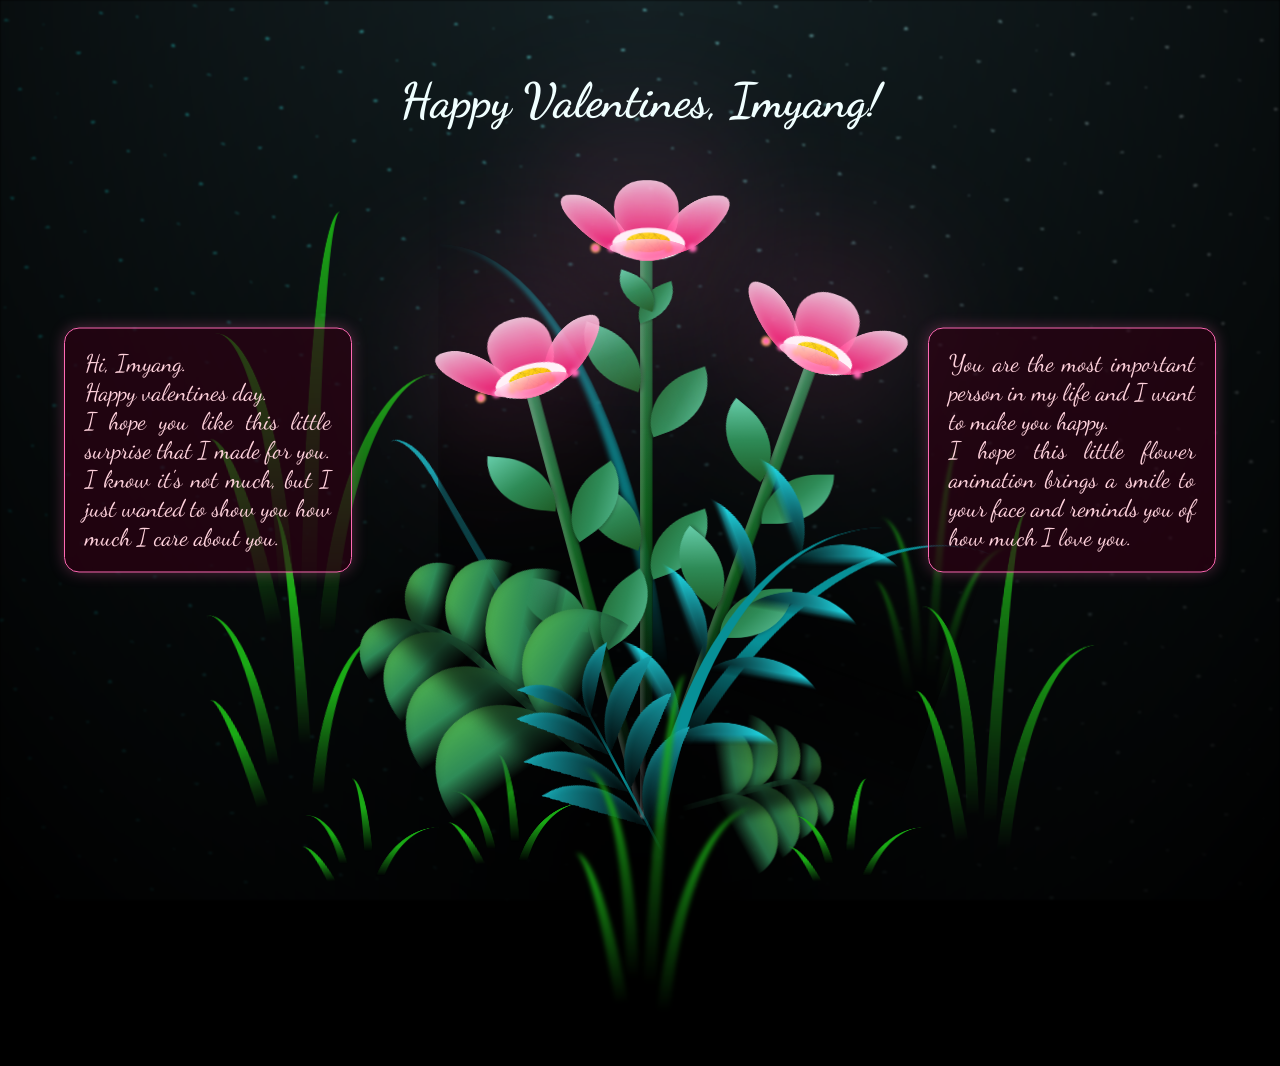
==== index.html @ 6fba1f29 "Rename flower.html to index.html" ====
<!DOCTYPE html>
<html lang="en">
<head>
    <meta charset="UTF-8">
    <meta http-equiv="X-UA-Compatible" content="IE=edge">
    <meta name="viewport" content="width=device-width, initial-scale=1.0">
    <link rel="stylesheet" href="css/main.css">
    <link rel="stylesheet" href="css/style.css">
    <link rel="icon" href="img/flowers.png" type="image/x-icon">
    <title>flowers</title>
</head>
<body class="container">
    <div class="greetings">
        <span>Happy Valentines, Imyang!</span>
    </div>
    <div class="description-container">
        <div class="description-left">
            <p>
              Hi, Imyang.<br>
              Happy valentines day.<br>
              I hope you like this little surprise that I made for you. <br>
              I know it's not much, but I just wanted to show you how much I care about you. <br>
              
            </p>
        </div>
        <div class="description-right">
            <p>
              
              You are the most important person in my life and I want to make you happy. <br>
              I hope this little flower animation brings a smile to your face and reminds you of how much I love you. 
            </p>
        </div>
    </div>

    <div class="mobile-open-message">
        <button id="openMessageBtn">Open 💌</button>
    </div>

    <div class="letter-overlay" id="letterOverlay">
        <div class="letter-content">
            <span class="close-btn" id="closeLetterBtn">&times;</span>
            <h2>Hi, Imyang.</h2>
            <p>
                Happy valentines day.<br>
                I hope you like this little surprise that I made for you. <br>
                I know it's not much, but I just wanted to show you how much I care about you.
            </p>
            <p>
                You are the most important person in my life and I want to make you happy. <br>
                I hope this little flower animation brings a smile to your face and reminds you of how much I love you. 
            </p>
        </div>
    </div>
    
  
    <div class="night"></div>
    
    <div class="flowers">
      
      <div class="flower flower--1">
        
        <div class="flower__leafs flower__leafs--1">
          <div class="flower__leaf flower__leaf--1"></div>
          <div class="flower__leaf flower__leaf--2"></div>
          <div class="flower__leaf flower__leaf--3"></div>
          <div class="flower__leaf flower__leaf--4"></div>
          <div class="flower__white-circle"></div>
  
          <div class="flower__light flower__light--1"></div>
          <div class="flower__light flower__light--2"></div>
          <div class="flower__light flower__light--3"></div>
          <div class="flower__light flower__light--4"></div>
          <div class="flower__light flower__light--5"></div>
          <div class="flower__light flower__light--6"></div>
          <div class="flower__light flower__light--7"></div>
          <div class="flower__light flower__light--8"></div>
  
        </div>
        <div class="flower__line">
          <div class="flower__line__leaf flower__line__leaf--1"></div>
          <div class="flower__line__leaf flower__line__leaf--2"></div>
          <div class="flower__line__leaf flower__line__leaf--3"></div>
          <div class="flower__line__leaf flower__line__leaf--4"></div>
          <div class="flower__line__leaf flower__line__leaf--5"></div>
          <div class="flower__line__leaf flower__line__leaf--6"></div>
        </div>
      </div>
  
      <div class="flower flower--2">
        <div class="flower__leafs flower__leafs--2">
          <div class="flower__leaf flower__leaf--1"></div>
          <div class="flower__leaf flower__leaf--2"></div>
          <div class="flower__leaf flower__leaf--3"></div>
          <div class="flower__leaf flower__leaf--4"></div>
          <div class="flower__white-circle"></div>
  
          <div class="flower__light flower__light--1"></div>
          <div class="flower__light flower__light--2"></div>
          <div class="flower__light flower__light--3"></div>
          <div class="flower__light flower__light--4"></div>
          <div class="flower__light flower__light--5"></div>
          <div class="flower__light flower__light--6"></div>
          <div class="flower__light flower__light--7"></div>
          <div class="flower__light flower__light--8"></div>
  
        </div>
        <div class="flower__line">
          <div class="flower__line__leaf flower__line__leaf--1"></div>
          <div class="flower__line__leaf flower__line__leaf--2"></div>
          <div class="flower__line__leaf flower__line__leaf--3"></div>
          <div class="flower__line__leaf flower__line__leaf--4"></div>
        </div>
      </div>
  
      <div class="flower flower--3">
        <div class="flower__leafs flower__leafs--3">
          <div class="flower__leaf flower__leaf--1"></div>
          <div class="flower__leaf flower__leaf--2"></div>
          <div class="flower__leaf flower__leaf--3"></div>
          <div class="flower__leaf flower__leaf--4"></div>
          <div class="flower__white-circle"></div>
  
          <div class="flower__light flower__light--1"></div>
          <div class="flower__light flower__light--2"></div>
          <div class="flower__light flower__light--3"></div>
          <div class="flower__light flower__light--4"></div>
          <div class="flower__light flower__light--5"></div>
          <div class="flower__light flower__light--6"></div>
          <div class="flower__light flower__light--7"></div>
          <div class="flower__light flower__light--8"></div>
  
        </div>
        <div class="flower__line">
          <div class="flower__line__leaf flower__line__leaf--1"></div>
          <div class="flower__line__leaf flower__line__leaf--2"></div>
          <div class="flower__line__leaf flower__line__leaf--3"></div>
          <div class="flower__line__leaf flower__line__leaf--4"></div>
        </div>
      </div>
  
      <div class="grow-ans" style="--d:1.2s">
        <div class="flower__g-long">
          <div class="flower__g-long__top"></div>
          <div class="flower__g-long__bottom"></div>
        </div>
      </div>
  
      <div class="growing-grass">
        <div class="flower__grass flower__grass--1">
          <div class="flower__grass--top"></div>
          <div class="flower__grass--bottom"></div>
          <div class="flower__grass__leaf flower__grass__leaf--1"></div>
          <div class="flower__grass__leaf flower__grass__leaf--2"></div>
          <div class="flower__grass__leaf flower__grass__leaf--3"></div>
          <div class="flower__grass__leaf flower__grass__leaf--4"></div>
          <div class="flower__grass__leaf flower__grass__leaf--5"></div>
          <div class="flower__grass__leaf flower__grass__leaf--6"></div>
          <div class="flower__grass__leaf flower__grass__leaf--7"></div>
          <div class="flower__grass__leaf flower__grass__leaf--8"></div>
          <div class="flower__grass__overlay"></div>
        </div>
      </div>
  
      <div class="growing-grass">
        <div class="flower__grass flower__grass--2">
          <div class="flower__grass--top"></div>
          <div class="flower__grass--bottom"></div>
          <div class="flower__grass__leaf flower__grass__leaf--1"></div>
          <div class="flower__grass__leaf flower__grass__leaf--2"></div>
          <div class="flower__grass__leaf flower__grass__leaf--3"></div>
          <div class="flower__grass__leaf flower__grass__leaf--4"></div>
          <div class="flower__grass__leaf flower__grass__leaf--5"></div>
          <div class="flower__grass__leaf flower__grass__leaf--6"></div>
          <div class="flower__grass__leaf flower__grass__leaf--7"></div>
          <div class="flower__grass__leaf flower__grass__leaf--8"></div>
          <div class="flower__grass__overlay"></div>
        </div>
      </div>
  
      <div class="grow-ans" style="--d:2.4s">
        <div class="flower__g-right flower__g-right--1">
          <div class="leaf"></div>
        </div>
      </div>
  
      <div class="grow-ans" style="--d:2.8s">
        <div class="flower__g-right flower__g-right--2">
          <div class="leaf"></div>
        </div>
      </div>
  
      <div class="grow-ans" style="--d:2.8s">
        <div class="flower__g-front">
          <div class="flower__g-front__leaf-wrapper flower__g-front__leaf-wrapper--1">
            <div class="flower__g-front__leaf"></div>
          </div>
          <div class="flower__g-front__leaf-wrapper flower__g-front__leaf-wrapper--2">
            <div class="flower__g-front__leaf"></div>
          </div>
          <div class="flower__g-front__leaf-wrapper flower__g-front__leaf-wrapper--3">
            <div class="flower__g-front__leaf"></div>
          </div>
          <div class="flower__g-front__leaf-wrapper flower__g-front__leaf-wrapper--4">
            <div class="flower__g-front__leaf"></div>
          </div>
          <div class="flower__g-front__leaf-wrapper flower__g-front__leaf-wrapper--5">
            <div class="flower__g-front__leaf"></div>
          </div>
          <div class="flower__g-front__leaf-wrapper flower__g-front__leaf-wrapper--6">
            <div class="flower__g-front__leaf"></div>
          </div>
          <div class="flower__g-front__leaf-wrapper flower__g-front__leaf-wrapper--7">
            <div class="flower__g-front__leaf"></div>
          </div>
          <div class="flower__g-front__leaf-wrapper flower__g-front__leaf-wrapper--8">
            <div class="flower__g-front__leaf"></div>
          </div>
          <div class="flower__g-front__line"></div>
        </div>
      </div>
  
      <div class="grow-ans" style="--d:3.2s">
        <div class="flower__g-fr">
          <div class="leaf"></div>
          <div class="flower__g-fr__leaf flower__g-fr__leaf--1"></div>
          <div class="flower__g-fr__leaf flower__g-fr__leaf--2"></div>
          <div class="flower__g-fr__leaf flower__g-fr__leaf--3"></div>
          <div class="flower__g-fr__leaf flower__g-fr__leaf--4"></div>
          <div class="flower__g-fr__leaf flower__g-fr__leaf--5"></div>
          <div class="flower__g-fr__leaf flower__g-fr__leaf--6"></div>
          <div class="flower__g-fr__leaf flower__g-fr__leaf--7"></div>
          <div class="flower__g-fr__leaf flower__g-fr__leaf--8"></div>
        </div>
      </div>
  
      <div class="long-g long-g--0">
        <div class="grow-ans" style="--d:3s">
          <div class="leaf leaf--0"></div>
        </div>
        <div class="grow-ans" style="--d:2.2s">
          <div class="leaf leaf--1"></div>
        </div>
        <div class="grow-ans" style="--d:3.4s">
          <div class="leaf leaf--2"></div>
        </div>
        <div class="grow-ans" style="--d:3.6s">
          <div class="leaf leaf--3"></div>
        </div>
      </div>
  
      <div class="long-g long-g--1">
        <div class="grow-ans" style="--d:3.6s">
          <div class="leaf leaf--0"></div>
        </div>
        <div class="grow-ans" style="--d:3.8s">
          <div class="leaf leaf--1"></div>
        </div>
        <div class="grow-ans" style="--d:4s">
          <div class="leaf leaf--2"></div>
        </div>
        <div class="grow-ans" style="--d:4.2s">
          <div class="leaf leaf--3"></div>
        </div>
      </div>
  
      <div class="long-g long-g--2">
        <div class="grow-ans" style="--d:4s">
          <div class="leaf leaf--0"></div>
        </div>
        <div class="grow-ans" style="--d:4.2s">
          <div class="leaf leaf--1"></div>
        </div>
        <div class="grow-ans" style="--d:4.4s">
          <div class="leaf leaf--2"></div>
        </div>
        <div class="grow-ans" style="--d:4.6s">
          <div class="leaf leaf--3"></div>
        </div>
      </div>
  
      <div class="long-g long-g--3">
        <div class="grow-ans" style="--d:4s">
          <div class="leaf leaf--0"></div>
        </div>
        <div class="grow-ans" style="--d:4.2s">
          <div class="leaf leaf--1"></div>
        </div>
        <div class="grow-ans" style="--d:3s">
          <div class="leaf leaf--2"></div>
        </div>
        <div class="grow-ans" style="--d:3.6s">
          <div class="leaf leaf--3"></div>
        </div>
      </div>
  
      <div class="long-g long-g--4">
        <div class="grow-ans" style="--d:4s">
          <div class="leaf leaf--0"></div>
        </div>
        <div class="grow-ans" style="--d:4.2s">
          <div class="leaf leaf--1"></div>
        </div>
        <div class="grow-ans" style="--d:3s">
          <div class="leaf leaf--2"></div>
        </div>
        <div class="grow-ans" style="--d:3.6s">
          <div class="leaf leaf--3"></div>
        </div>
      </div>
  
      <div class="long-g long-g--5">
        <div class="grow-ans" style="--d:4s">
          <div class="leaf leaf--0"></div>
        </div>
        <div class="grow-ans" style="--d:4.2s">
          <div class="leaf leaf--1"></div>
        </div>
        <div class="grow-ans" style="--d:3s">
          <div class="leaf leaf--2"></div>
        </div>
        <div class="grow-ans" style="--d:3.6s">
          <div class="leaf leaf--3"></div>
        </div>
      </div>
  
      <div class="long-g long-g--6">
        <div class="grow-ans" style="--d:4.2s">
          <div class="leaf leaf--0"></div>
        </div>
        <div class="grow-ans" style="--d:4.4s">
          <div class="leaf leaf--1"></div>
        </div>
        <div class="grow-ans" style="--d:4.6s">
          <div class="leaf leaf--2"></div>
        </div>
        <div class="grow-ans" style="--d:4.8s">
          <div class="leaf leaf--3"></div>
        </div>
      </div>
  
      <div class="long-g long-g--7">
        <div class="grow-ans" style="--d:3s">
          <div class="leaf leaf--0"></div>
        </div>
        <div class="grow-ans" style="--d:3.2s">
          <div class="leaf leaf--1"></div>
        </div>
        <div class="grow-ans" style="--d:3.5s">
          <div class="leaf leaf--2"></div>
        </div>
        <div class="grow-ans" style="--d:3.6s">
          <div class="leaf leaf--3"></div>
        </div>
      </div>
    </div>
    <script src="main.js"></script>
  </body>
</html>
---- css/main.css ----
*,
*::after,
*::before {
  padding: 0;
  margin: 0;
  box-sizing: border-box;
}

:root {
  --dark-color: #000;
}

body {
  display: flex;
  align-items: flex-end;
  justify-content: center;
  min-height: 100vh;
  background-color: var(--dark-color);
  overflow: hidden;
  perspective: 1000px;
}

.night {
  position: fixed;
  left: 50%;
  top: 0;
  transform: translateX(-50%);
  width: 100%;
  height: 100%;
  filter: blur(0.1vmin);
  background-image: radial-gradient(
      ellipse at top,
      transparent 0%,
      var(--dark-color)
    ),
    radial-gradient(
      ellipse at bottom,
      var(--dark-color),
      rgba(145, 233, 255, 0.2)
    ),
    repeating-linear-gradient(
      220deg,
      rgb(0, 0, 0) 0px,
      rgb(0, 0, 0) 19px,
      transparent 19px,
      transparent 22px
    ),
    repeating-linear-gradient(
      189deg,
      rgb(0, 0, 0) 0px,
      rgb(0, 0, 0) 19px,
      transparent 19px,
      transparent 22px
    ),
    repeating-linear-gradient(
      148deg,
      rgb(0, 0, 0) 0px,
      rgb(0, 0, 0) 19px,
      transparent 19px,
      transparent 22px
    ),
    linear-gradient(90deg, rgb(0, 255, 250), rgb(240, 240, 240));
}

.flowers {
  position: relative;
  transform: scale(0.9);
}

.flower {
  position: absolute;
  bottom: 10vmin;
  transform-origin: bottom center;
  z-index: 10;
  --fl-speed: 0.8s;
}
.flower--1 {
  -webkit-animation: moving-flower-1 4s linear infinite;
  animation: moving-flower-1 4s linear infinite;
}
.flower--1 .flower__line {
  height: 70vmin;
  -webkit-animation-delay: 0.3s;
  animation-delay: 0.3s;
}
.flower--1 .flower__line__leaf--1 {
  -webkit-animation: blooming-leaf-right var(--fl-speed) 1.6s backwards;
  animation: blooming-leaf-right var(--fl-speed) 1.6s backwards;
}
.flower--1 .flower__line__leaf--2 {
  -webkit-animation: blooming-leaf-right var(--fl-speed) 1.4s backwards;
  animation: blooming-leaf-right var(--fl-speed) 1.4s backwards;
}
.flower--1 .flower__line__leaf--3 {
  -webkit-animation: blooming-leaf-left var(--fl-speed) 1.2s backwards;
  animation: blooming-leaf-left var(--fl-speed) 1.2s backwards;
}
.flower--1 .flower__line__leaf--4 {
  -webkit-animation: blooming-leaf-left var(--fl-speed) 1s backwards;
  animation: blooming-leaf-left var(--fl-speed) 1s backwards;
}
.flower--1 .flower__line__leaf--5 {
  -webkit-animation: blooming-leaf-right var(--fl-speed) 1.8s backwards;
  animation: blooming-leaf-right var(--fl-speed) 1.8s backwards;
}
.flower--1 .flower__line__leaf--6 {
  -webkit-animation: blooming-leaf-left var(--fl-speed) 2s backwards;
  animation: blooming-leaf-left var(--fl-speed) 2s backwards;
}
.flower--2 {
  left: 50%;
  transform: rotate(20deg);
  -webkit-animation: moving-flower-2 4s linear infinite;
  animation: moving-flower-2 4s linear infinite;
}
.flower--2 .flower__line {
  height: 60vmin;
  -webkit-animation-delay: 0.6s;
  animation-delay: 0.6s;
}
.flower--2 .flower__line__leaf--1 {
  -webkit-animation: blooming-leaf-right var(--fl-speed) 1.9s backwards;
  animation: blooming-leaf-right var(--fl-speed) 1.9s backwards;
}
.flower--2 .flower__line__leaf--2 {
  -webkit-animation: blooming-leaf-right var(--fl-speed) 1.7s backwards;
  animation: blooming-leaf-right var(--fl-speed) 1.7s backwards;
}
.flower--2 .flower__line__leaf--3 {
  -webkit-animation: blooming-leaf-left var(--fl-speed) 1.5s backwards;
  animation: blooming-leaf-left var(--fl-speed) 1.5s backwards;
}
.flower--2 .flower__line__leaf--4 {
  -webkit-animation: blooming-leaf-left var(--fl-speed) 1.3s backwards;
  animation: blooming-leaf-left var(--fl-speed) 1.3s backwards;
}
.flower--3 {
  left: 50%;
  transform: rotate(-15deg);
  -webkit-animation: moving-flower-3 4s linear infinite;
  animation: moving-flower-3 4s linear infinite;
}
.flower--3 .flower__line {
  -webkit-animation-delay: 0.9s;
  animation-delay: 0.9s;
}
.flower--3 .flower__line__leaf--1 {
  -webkit-animation: blooming-leaf-right var(--fl-speed) 2.5s backwards;
  animation: blooming-leaf-right var(--fl-speed) 2.5s backwards;
}
.flower--3 .flower__line__leaf--2 {
  -webkit-animation: blooming-leaf-right var(--fl-speed) 2.3s backwards;
  animation: blooming-leaf-right var(--fl-speed) 2.3s backwards;
}
.flower--3 .flower__line__leaf--3 {
  -webkit-animation: blooming-leaf-left var(--fl-speed) 2.1s backwards;
  animation: blooming-leaf-left var(--fl-speed) 2.1s backwards;
}
.flower--3 .flower__line__leaf--4 {
  -webkit-animation: blooming-leaf-left var(--fl-speed) 1.9s backwards;
  animation: blooming-leaf-left var(--fl-speed) 1.9s backwards;
}
.flower__leafs {
  position: relative;
  -webkit-animation: blooming-flower 2s backwards;
  animation: blooming-flower 2s backwards;
}
.flower__leafs--1 {
  -webkit-animation-delay: 1.1s;
  animation-delay: 1.1s;
}
.flower__leafs--2 {
  -webkit-animation-delay: 1.4s;
  animation-delay: 1.4s;
}
.flower__leafs--3 {
  -webkit-animation-delay: 1.7s;
  animation-delay: 1.7s;
}
.flower__leafs::after {
  content: "";
  position: absolute;
  left: 0;
  top: 0;
  transform: translate(-50%, -100%);
  width: 8vmin;
  height: 8vmin;
  background-color: #ff66b2;
  filter: blur(10vmin);
}
.flower__leaf {
  position: absolute;
  bottom: 0;
  left: 50%;
  width: 8vmin;
  height: 11vmin;
  border-radius: 51% 49% 47% 53%/44% 45% 55% 69%;
  background-color: #ffcce6;
  background-image: linear-gradient(to top, #ff0066, #ffcce6);
  transform-origin: bottom center;
  opacity: 0.9;
  box-shadow: inset 0 0 2vmin rgba(255, 255, 255, 0.5);
}
.flower__leaf--1 {
  transform: translate(-10%, 1%) rotateY(40deg) rotateX(-50deg);
}
.flower__leaf--2 {
  transform: translate(-50%, -4%) rotateX(40deg);
}
.flower__leaf--3 {
  transform: translate(-90%, 0%) rotateY(45deg) rotateX(50deg);
}
.flower__leaf--4 {
  width: 8vmin;
  height: 8vmin;
  transform-origin: bottom left;
  border-radius: 4vmin 10vmin 4vmin 4vmin;
  transform: translate(0%, 18%) rotateX(70deg) rotate(-43deg);
  background-image: linear-gradient(to top, #ff3385, #ffcce6);
  z-index: 1;
  opacity: 0.8;
}
.flower__white-circle {
  position: absolute;
  left: -3.5vmin;
  top: -3vmin;
  width: 9vmin;
  height: 4vmin;
  border-radius: 50%;
  background-color: #fff;
}
.flower__white-circle::after {
  content: "";
  position: absolute;
  left: 50%;
  top: 45%;
  transform: translate(-50%, -50%);
  width: 60%;
  height: 60%;
  border-radius: inherit;
  background-image: repeating-linear-gradient(
      135deg,
      rgba(0, 0, 0, 0.03) 0px,
      rgba(0, 0, 0, 0.03) 1px,
      transparent 1px,
      transparent 12px
    ),
    repeating-linear-gradient(
      45deg,
      rgba(0, 0, 0, 0.03) 0px,
      rgba(0, 0, 0, 0.03) 1px,
      transparent 1px,
      transparent 12px
    ),
    repeating-linear-gradient(
      67.5deg,
      rgba(0, 0, 0, 0.03) 0px,
      rgba(0, 0, 0, 0.03) 1px,
      transparent 1px,
      transparent 12px
    ),
    repeating-linear-gradient(
      135deg,
      rgba(0, 0, 0, 0.03) 0px,
      rgba(0, 0, 0, 0.03) 1px,
      transparent 1px,
      transparent 12px
    ),
    repeating-linear-gradient(
      45deg,
      rgba(0, 0, 0, 0.03) 0px,
      rgba(0, 0, 0, 0.03) 1px,
      transparent 1px,
      transparent 12px
    ),
    repeating-linear-gradient(
      112.5deg,
      rgba(0, 0, 0, 0.03) 0px,
      rgba(0, 0, 0, 0.03) 1px,
      transparent 1px,
      transparent 12px
    ),
    repeating-linear-gradient(
      112.5deg,
      rgba(0, 0, 0, 0.03) 0px,
      rgba(0, 0, 0, 0.03) 1px,
      transparent 1px,
      transparent 12px
    ),
    repeating-linear-gradient(
      45deg,
      rgba(0, 0, 0, 0.03) 0px,
      rgba(0, 0, 0, 0.03) 1px,
      transparent 1px,
      transparent 12px
    ),
    repeating-linear-gradient(
      22.5deg,
      rgba(0, 0, 0, 0.03) 0px,
      rgba(0, 0, 0, 0.03) 1px,
      transparent 1px,
      transparent 12px
    ),
    repeating-linear-gradient(
      45deg,
      rgba(0, 0, 0, 0.03) 0px,
      rgba(0, 0, 0, 0.03) 1px,
      transparent 1px,
      transparent 12px
    ),
    repeating-linear-gradient(
      22.5deg,
      rgba(0, 0, 0, 0.03) 0px,
      rgba(0, 0, 0, 0.03) 1px,
      transparent 1px,
      transparent 12px
    ),
    repeating-linear-gradient(
      135deg,
      rgba(0, 0, 0, 0.03) 0px,
      rgba(0, 0, 0, 0.03) 1px,
      transparent 1px,
      transparent 12px
    ),
    repeating-linear-gradient(
      157.5deg,
      rgba(0, 0, 0, 0.03) 0px,
      rgba(0, 0, 0, 0.03) 1px,
      transparent 1px,
      transparent 12px
    ),
    repeating-linear-gradient(
      67.5deg,
      rgba(0, 0, 0, 0.03) 0px,
      rgba(0, 0, 0, 0.03) 1px,
      transparent 1px,
      transparent 12px
    ),
    repeating-linear-gradient(
      67.5deg,
      rgba(0, 0, 0, 0.03) 0px,
      rgba(0, 0, 0, 0.03) 1px,
      transparent 1px,
      transparent 12px
    ),
    linear-gradient(90deg, rgb(255, 235, 18), rgb(255, 206, 0));
}
.flower__line {
  height: 55vmin;
  width: 1.5vmin;
  background-image: linear-gradient(
      to left,
      rgba(0, 0, 0, 0.2),
      transparent,
      rgba(255, 255, 255, 0.2)
    ),
    linear-gradient(to top, transparent 10%, #0f5e1c, #2e8b57);
  box-shadow: inset 0 0 2px rgba(0, 0, 0, 0.5);
  -webkit-animation: grow-flower-tree 4s backwards;
  animation: grow-flower-tree 4s backwards;
}
.flower__line__leaf {
  --w: 7vmin;
  --h: calc(var(--w) + 2vmin);
  position: absolute;
  top: 20%;
  left: 90%;
  width: var(--w);
  height: var(--h);
  border-top-right-radius: var(--h);
  border-bottom-left-radius: var(--h);
  background-image: linear-gradient(45deg, #1e5c26, #2e8b57, #66cdaa);
  box-shadow: 2px 2px 5px rgba(0, 0, 0, 0.3);
}
.flower__line__leaf--1 {
  transform: rotate(70deg) rotateY(30deg);
}
.flower__line__leaf--2 {
  top: 45%;
  transform: rotate(70deg) rotateY(30deg);
}
.flower__line__leaf--3,
.flower__line__leaf--4,
.flower__line__leaf--6 {
  border-top-right-radius: 0;
  border-bottom-left-radius: 0;
  border-top-left-radius: var(--h);
  border-bottom-right-radius: var(--h);
  left: -460%;
  top: 12%;
  transform: rotate(-70deg) rotateY(30deg);
}
.flower__line__leaf--4 {
  top: 40%;
}

.flower__line__leaf--5 {
  top: 0;
  transform-origin: left;
  transform: rotate(70deg) rotateY(30deg) scale(0.6);
}
.flower__line__leaf--6 {
  top: -2%;
  left: -450%;
  transform-origin: right;
  transform: rotate(-70deg) rotateY(30deg) scale(0.6);
}
.flower__light {
  position: absolute;
  bottom: 0vmin;
  width: 1vmin;
  height: 1vmin;
  background-color: rgb(255, 251, 0);
  border-radius: 50%;
  filter: blur(0.2vmin);
  -webkit-animation: light-ans 4s linear infinite backwards;
  animation: light-ans 4s linear infinite backwards;
}
.flower__light:nth-child(odd) {
  background-color: #ff69b4;
}
.flower__light--1 {
  left: -2vmin;
  -webkit-animation-delay: 1s;
  animation-delay: 1s;
}
.flower__light--2 {
  left: 3vmin;
  -webkit-animation-delay: 0.5s;
  animation-delay: 0.5s;
}
.flower__light--3 {
  left: -6vmin;
  -webkit-animation-delay: 0.3s;
  animation-delay: 0.3s;
}
.flower__light--4 {
  left: 6vmin;
  -webkit-animation-delay: 0.9s;
  animation-delay: 0.9s;
}
.flower__light--5 {
  left: -1vmin;
  -webkit-animation-delay: 1.5s;
  animation-delay: 1.5s;
}
.flower__light--6 {
  left: -4vmin;
  -webkit-animation-delay: 3s;
  animation-delay: 3s;
}
.flower__light--7 {
  left: 3vmin;
  -webkit-animation-delay: 2s;
  animation-delay: 2s;
}
.flower__light--8 {
  left: -6vmin;
  -webkit-animation-delay: 3.5s;
  animation-delay: 3.5s;
}
.flower__grass {
  --c: #2e8b57;
  --line-w: 1.5vmin;
  position: absolute;
  bottom: 12vmin;
  left: -7vmin;
  display: flex;
  flex-direction: column;
  align-items: flex-end;
  z-index: 20;
  transform-origin: bottom center;
  transform: rotate(-48deg) rotateY(40deg);
}
.flower__grass--1 {
  -webkit-animation: moving-grass 2s linear infinite;
  animation: moving-grass 2s linear infinite;
}
.flower__grass--2 {
  left: 2vmin;
  bottom: 10vmin;
  transform: scale(0.5) rotate(75deg) rotateX(10deg) rotateY(-200deg);
  opacity: 0.8;
  z-index: 0;
  -webkit-animation: moving-grass--2 1.5s linear infinite;
  animation: moving-grass--2 1.5s linear infinite;
}
.flower__grass--top {
  width: 7vmin;
  height: 10vmin;
  border-top-right-radius: 100%;
  border-right: var(--line-w) solid var(--c);
  transform-origin: bottom center;
  transform: rotate(-2deg);
}
.flower__grass--bottom {
  margin-top: -2px;
  width: var(--line-w);
  height: 25vmin;
  background-image: linear-gradient(to top, transparent, var(--c));
}
.flower__grass__leaf {
  --size: 10vmin;
  position: absolute;
  width: calc(var(--size) * 2.1);
  height: var(--size);
  border-top-left-radius: var(--size);
  border-top-right-radius: var(--size);
  background-image: linear-gradient(
    to top,
    transparent,
    rgba(0, 0, 0, 0.3) 10%,
    var(--c) 50%,
    #4caf50 100%
  );
  box-shadow: inset 0 0 10px rgba(0,0,0,0.2);
  z-index: 100;
}
.flower__grass__leaf--1 {
  top: -6%;
  left: 30%;
  --size: 6vmin;
  transform: rotate(-20deg);
  -webkit-animation: growing-grass-ans--1 2s 2.6s backwards;
  animation: growing-grass-ans--1 2s 2.6s backwards;
}
@-webkit-keyframes growing-grass-ans--1 {
  0% {
    transform-origin: bottom left;
    transform: rotate(-20deg) scale(0);
  }
}
@keyframes growing-grass-ans--1 {
  0% {
    transform-origin: bottom left;
    transform: rotate(-20deg) scale(0);
  }
}
.flower__grass__leaf--2 {
  top: -5%;
  left: -110%;
  --size: 6vmin;
  transform: rotate(10deg);
  -webkit-animation: growing-grass-ans--2 2s 2.4s linear backwards;
  animation: growing-grass-ans--2 2s 2.4s linear backwards;
}
@-webkit-keyframes growing-grass-ans--2 {
  0% {
    transform-origin: bottom right;
    transform: rotate(10deg) scale(0);
  }
}
@keyframes growing-grass-ans--2 {
  0% {
    transform-origin: bottom right;
    transform: rotate(10deg) scale(0);
  }
}
.flower__grass__leaf--3 {
  top: 5%;
  left: 60%;
  --size: 8vmin;
  transform: rotate(-18deg) rotateX(-20deg);
  -webkit-animation: growing-grass-ans--3 2s 2.2s linear backwards;
  animation: growing-grass-ans--3 2s 2.2s linear backwards;
}
@-webkit-keyframes growing-grass-ans--3 {
  0% {
    transform-origin: bottom left;
    transform: rotate(-18deg) rotateX(-20deg) scale(0);
  }
}
@keyframes growing-grass-ans--3 {
  0% {
    transform-origin: bottom left;
    transform: rotate(-18deg) rotateX(-20deg) scale(0);
  }
}
.flower__grass__leaf--4 {
  top: 6%;
  left: -135%;
  --size: 8vmin;
  transform: rotate(2deg);
  -webkit-animation: growing-grass-ans--4 2s 2s linear backwards;
  animation: growing-grass-ans--4 2s 2s linear backwards;
}
@-webkit-keyframes growing-grass-ans--4 {
  0% {
    transform-origin: bottom right;
    transform: rotate(2deg) scale(0);
  }
}
@keyframes growing-grass-ans--4 {
  0% {
    transform-origin: bottom right;
    transform: rotate(2deg) scale(0);
  }
}
.flower__grass__leaf--5 {
  top: 20%;
  left: 60%;
  --size: 10vmin;
  transform: rotate(-24deg) rotateX(-20deg);
  -webkit-animation: growing-grass-ans--5 2s 1.8s linear backwards;
  animation: growing-grass-ans--5 2s 1.8s linear backwards;
}
@-webkit-keyframes growing-grass-ans--5 {
  0% {
    transform-origin: bottom left;
    transform: rotate(-24deg) rotateX(-20deg) scale(0);
  }
}
@keyframes growing-grass-ans--5 {
  0% {
    transform-origin: bottom left;
    transform: rotate(-24deg) rotateX(-20deg) scale(0);
  }
}
.flower__grass__leaf--6 {
  top: 22%;
  left: -180%;
  --size: 10vmin;
  transform: rotate(10deg);
  -webkit-animation: growing-grass-ans--6 2s 1.6s linear backwards;
  animation: growing-grass-ans--6 2s 1.6s linear backwards;
}
@-webkit-keyframes growing-grass-ans--6 {
  0% {
    transform-origin: bottom right;
    transform: rotate(10deg) scale(0);
  }
}
@keyframes growing-grass-ans--6 {
  0% {
    transform-origin: bottom right;
    transform: rotate(10deg) scale(0);
  }
}
.flower__grass__leaf--7 {
  top: 39%;
  left: 70%;
  --size: 10vmin;
  transform: rotate(-10deg);
  -webkit-animation: growing-grass-ans--7 2s 1.4s linear backwards;
  animation: growing-grass-ans--7 2s 1.4s linear backwards;
}
@-webkit-keyframes growing-grass-ans--7 {
  0% {
    transform-origin: bottom left;
    transform: rotate(-10deg) scale(0);
  }
}
@keyframes growing-grass-ans--7 {
  0% {
    transform-origin: bottom left;
    transform: rotate(-10deg) scale(0);
  }
}
.flower__grass__leaf--8 {
  top: 40%;
  left: -215%;
  --size: 11vmin;
  transform: rotate(10deg);
  -webkit-animation: growing-grass-ans--8 2s 1.2s linear backwards;
  animation: growing-grass-ans--8 2s 1.2s linear backwards;
}
@-webkit-keyframes growing-grass-ans--8 {
  0% {
    transform-origin: bottom right;
    transform: rotate(10deg) scale(0);
  }
}
@keyframes growing-grass-ans--8 {
  0% {
    transform-origin: bottom right;
    transform: rotate(10deg) scale(0);
  }
}
.flower__grass__overlay {
  position: absolute;
  top: -10%;
  right: 0%;
  width: 100%;
  height: 100%;
  background-color: rgba(0, 0, 0, 0.6);
  filter: blur(1.5vmin);
  z-index: 100;
}
.flower__g-long {
  --w: 2vmin;
  --h: 6vmin;
  --c: #159faa;
  position: absolute;
  bottom: 10vmin;
  left: -3vmin;
  transform-origin: bottom center;
  transform: rotate(-30deg) rotateY(-20deg);
  display: flex;
  flex-direction: column;
  align-items: flex-end;
  -webkit-animation: flower-g-long-ans 3s linear infinite;
  animation: flower-g-long-ans 3s linear infinite;
}
@-webkit-keyframes flower-g-long-ans {
  0%,
  100% {
    transform: rotate(-30deg) rotateY(-20deg);
  }
  50% {
    transform: rotate(-32deg) rotateY(-20deg);
  }
}
@keyframes flower-g-long-ans {
  0%,
  100% {
    transform: rotate(-30deg) rotateY(-20deg);
  }
  50% {
    transform: rotate(-32deg) rotateY(-20deg);
  }
}
.flower__g-long__top {
  top: calc(var(--h) * -1);
  width: calc(var(--w) + 1vmin);
  height: var(--h);
  border-top-right-radius: 100%;
  border-right: 0.7vmin solid var(--c);
  transform: translate(-0.7vmin, 1vmin);
}
.flower__g-long__bottom {
  width: var(--w);
  height: 50vmin;
  transform-origin: bottom center;
  background-image: linear-gradient(to top, transparent 30%, var(--c));
  box-shadow: inset 0 0 2px rgba(0, 0, 0, 0.5);
  -webkit-clip-path: polygon(35% 0, 65% 1%, 100% 100%, 0% 100%);
  clip-path: polygon(35% 0, 65% 1%, 100% 100%, 0% 100%);
}
.flower__g-right {
  position: absolute;
  bottom: 6vmin;
  left: -2vmin;
  transform-origin: bottom left;
  transform: rotate(20deg);
}
.flower__g-right .leaf {
  width: 30vmin;
  height: 50vmin;
  border-top-left-radius: 100%;
  border-left: 2vmin solid #079097;
  background-image: linear-gradient(
    to bottom,
    transparent,
    var(--dark-color) 60%
  );
  -webkit-mask-image: linear-gradient(to top, transparent 30%, #079097 60%);
}
.flower__g-right--1 {
  -webkit-animation: flower-g-right-ans 2.5s linear infinite;
  animation: flower-g-right-ans 2.5s linear infinite;
}
.flower__g-right--2 {
  left: 5vmin;
  transform: rotateY(-180deg);
  -webkit-animation: flower-g-right-ans--2 3s linear infinite;
  animation: flower-g-right-ans--2 3s linear infinite;
}
.flower__g-right--2 .leaf {
  height: 75vmin;
  filter: blur(0.3vmin);
  opacity: 0.8;
}
@-webkit-keyframes flower-g-right-ans {
  0%,
  100% {
    transform: rotate(20deg);
  }
  50% {
    transform: rotate(24deg) rotateX(-20deg);
  }
}
@keyframes flower-g-right-ans {
  0%,
  100% {
    transform: rotate(20deg);
  }
  50% {
    transform: rotate(24deg) rotateX(-20deg);
  }
}
@-webkit-keyframes flower-g-right-ans--2 {
  0%,
  100% {
    transform: rotateY(-180deg) rotate(0deg) rotateX(-20deg);
  }
  50% {
    transform: rotateY(-180deg) rotate(6deg) rotateX(-20deg);
  }
}
@keyframes flower-g-right-ans--2 {
  0%,
  100% {
    transform: rotateY(-180deg) rotate(0deg) rotateX(-20deg);
  }
  50% {
    transform: rotateY(-180deg) rotate(6deg) rotateX(-20deg);
  }
}
.flower__g-front {
  position: absolute;
  bottom: 6vmin;
  left: 2.5vmin;
  z-index: 100;
  transform-origin: bottom center;
  transform: rotate(-28deg) rotateY(30deg) scale(1.04);
  -webkit-animation: flower__g-front-ans 2s linear infinite;
  animation: flower__g-front-ans 2s linear infinite;
}
@-webkit-keyframes flower__g-front-ans {
  0%,
  100% {
    transform: rotate(-28deg) rotateY(30deg) scale(1.04);
  }
  50% {
    transform: rotate(-35deg) rotateY(40deg) scale(1.04);
  }
}
@keyframes flower__g-front-ans {
  0%,
  100% {
    transform: rotate(-28deg) rotateY(30deg) scale(1.04);
  }
  50% {
    transform: rotate(-35deg) rotateY(40deg) scale(1.04);
  }
}
.flower__g-front__line {
  width: 0.3vmin;
  height: 20vmin;
  background-image: linear-gradient(
    to top,
    transparent,
    #079097,
    transparent 100%
  );
  position: relative;
}
.flower__g-front__leaf-wrapper {
  position: absolute;
  top: 0;
  left: 0;
  transform-origin: bottom left;
  transform: rotate(10deg);
}
.flower__g-front__leaf-wrapper:nth-child(even) {
  left: 0vmin;
  transform: rotateY(-180deg) rotate(5deg);
  -webkit-animation: flower__g-front__leaf-left-ans 1s ease-in backwards;
  animation: flower__g-front__leaf-left-ans 1s ease-in backwards;
}
.flower__g-front__leaf-wrapper:nth-child(odd) {
  -webkit-animation: flower__g-front__leaf-ans 1s ease-in backwards;
  animation: flower__g-front__leaf-ans 1s ease-in backwards;
}
.flower__g-front__leaf-wrapper--1 {
  top: -8vmin;
  transform: scale(0.7);
  -webkit-animation: flower__g-front__leaf-ans 1s 5.5s ease-in backwards !important;
  animation: flower__g-front__leaf-ans 1s 5.5s ease-in backwards !important;
}
.flower__g-front__leaf-wrapper--2 {
  top: -8vmin;
  transform: rotateY(-180deg) scale(0.7) !important;
  -webkit-animation: flower__g-front__leaf-left-ans-2 1s 4.6s ease-in backwards !important;
  animation: flower__g-front__leaf-left-ans-2 1s 4.6s ease-in backwards !important;
}
.flower__g-front__leaf-wrapper--3 {
  top: -3vmin;
  -webkit-animation: flower__g-front__leaf-ans 1s 4.6s ease-in backwards;
  animation: flower__g-front__leaf-ans 1s 4.6s ease-in backwards;
}
.flower__g-front__leaf-wrapper--4 {
  top: -3vmin;
  transform: rotateY(-180deg) scale(0.9) !important;
  -webkit-animation: flower__g-front__leaf-left-ans-2 1s 4.6s ease-in backwards !important;
  animation: flower__g-front__leaf-left-ans-2 1s 4.6s ease-in backwards !important;
}
@-webkit-keyframes flower__g-front__leaf-left-ans-2 {
  0% {
    transform: rotateY(-180deg) scale(0);
  }
}
@keyframes flower__g-front__leaf-left-ans-2 {
  0% {
    transform: rotateY(-180deg) scale(0);
  }
}
.flower__g-front__leaf-wrapper--5,
.flower__g-front__leaf-wrapper--6 {
  top: 2vmin;
}
.flower__g-front__leaf-wrapper--7,
.flower__g-front__leaf-wrapper--8 {
  top: 6.5vmin;
}
.flower__g-front__leaf-wrapper--2 {
  -webkit-animation-delay: 5.2s !important;
  animation-delay: 5.2s !important;
}
.flower__g-front__leaf-wrapper--3 {
  -webkit-animation-delay: 4.9s !important;
  animation-delay: 4.9s !important;
}
.flower__g-front__leaf-wrapper--5 {
  -webkit-animation-delay: 4.3s !important;
  animation-delay: 4.3s !important;
}
.flower__g-front__leaf-wrapper--6 {
  -webkit-animation-delay: 4.1s !important;
  animation-delay: 4.1s !important;
}
.flower__g-front__leaf-wrapper--7 {
  -webkit-animation-delay: 3.8s !important;
  animation-delay: 3.8s !important;
}
.flower__g-front__leaf-wrapper--8 {
  -webkit-animation-delay: 3.5s !important;
  animation-delay: 3.5s !important;
}
@-webkit-keyframes flower__g-front__leaf-ans {
  0% {
    transform: rotate(10deg) scale(0);
  }
}
@keyframes flower__g-front__leaf-ans {
  0% {
    transform: rotate(10deg) scale(0);
  }
}
@-webkit-keyframes flower__g-front__leaf-left-ans {
  0% {
    transform: rotateY(-180deg) rotate(5deg) scale(0);
  }
}
@keyframes flower__g-front__leaf-left-ans {
  0% {
    transform: rotateY(-180deg) rotate(5deg) scale(0);
  }
}
.flower__g-front__leaf {
  width: 10vmin;
  height: 10vmin;
  border-radius: 100% 0% 0% 100%/100% 100% 0% 0%;
  box-shadow: inset 0 2px 1vmin hsla(184deg, 97%, 58%, 0.2);
  background-image: linear-gradient(
      to bottom left,
      transparent,
      var(--dark-color)
    ),
    linear-gradient(to bottom right, #159faa 50%, transparent 50%, transparent);
  -webkit-mask-image: linear-gradient(
    to bottom right,
    #159faa 50%,
    transparent 50%,
    transparent
  );
  mask-image: linear-gradient(
    to bottom right,
    #159faa 50%,
    transparent 50%,
    transparent
  );
}
.flower__g-fr {
  position: absolute;
  bottom: -4vmin;
  left: vmin;
  transform-origin: bottom left;
  z-index: 10;
  -webkit-animation: flower__g-fr-ans 2s linear infinite;
  animation: flower__g-fr-ans 2s linear infinite;
}
@-webkit-keyframes flower__g-fr-ans {
  0%,
  100% {
    transform: rotate(2deg);
  }
  50% {
    transform: rotate(4deg);
  }
}
@keyframes flower__g-fr-ans {
  0%,
  100% {
    transform: rotate(2deg);
  }
  50% {
    transform: rotate(4deg);
  }
}
.flower__g-fr .leaf {
  width: 30vmin;
  height: 50vmin;
  border-top-left-radius: 100%;
  border-left: 2vmin solid #079097;
  -webkit-mask-image: linear-gradient(to top, transparent 25%, #079097 50%);
  position: relative;
  z-index: 1;
}
.flower__g-fr__leaf {
  position: absolute;
  top: 0;
  left: 0;
  width: 10vmin;
  height: 10vmin;
  border-radius: 100% 0% 0% 100%/100% 100% 0% 0%;
  box-shadow: inset 0 2px 1vmin hsla(184deg, 97%, 58%, 0.2);
  background-image: linear-gradient(
      to bottom left,
      transparent,
      var(--dark-color) 98%
    ),
    linear-gradient(to bottom right, #23f0ff 45%, transparent 50%, transparent);
  -webkit-mask-image: linear-gradient(
    135deg,
    #159faa 40%,
    transparent 50%,
    transparent
  );
}
.flower__g-fr__leaf--1 {
  left: 20vmin;
  transform: rotate(45deg);
  -webkit-animation: flower__g-fr-leaft-ans-1 0.5s 5.2s linear backwards;
  animation: flower__g-fr-leaft-ans-1 0.5s 5.2s linear backwards;
}
@-webkit-keyframes flower__g-fr-leaft-ans-1 {
  0% {
    transform-origin: left;
    transform: rotate(45deg) scale(0);
  }
}
@keyframes flower__g-fr-leaft-ans-1 {
  0% {
    transform-origin: left;
    transform: rotate(45deg) scale(0);
  }
}
.flower__g-fr__leaf--2 {
  left: 12vmin;
  top: -7vmin;
  transform: rotate(25deg) rotateY(-180deg);
  -webkit-animation: flower__g-fr-leaft-ans-6 0.5s 5s linear backwards;
  animation: flower__g-fr-leaft-ans-6 0.5s 5s linear backwards;
}
.flower__g-fr__leaf--3 {
  left: 15vmin;
  top: 6vmin;
  transform: rotate(55deg);
  -webkit-animation: flower__g-fr-leaft-ans-5 0.5s 4.8s linear backwards;
  animation: flower__g-fr-leaft-ans-5 0.5s 4.8s linear backwards;
}
.flower__g-fr__leaf--4 {
  left: 6vmin;
  top: -2vmin;
  transform: rotate(25deg) rotateY(-180deg);
  -webkit-animation: flower__g-fr-leaft-ans-6 0.5s 4.6s linear backwards;
  animation: flower__g-fr-leaft-ans-6 0.5s 4.6s linear backwards;
}
.flower__g-fr__leaf--5 {
  left: 10vmin;
  top: 14vmin;
  transform: rotate(55deg);
  -webkit-animation: flower__g-fr-leaft-ans-5 0.5s 4.4s linear backwards;
  animation: flower__g-fr-leaft-ans-5 0.5s 4.4s linear backwards;
}
@-webkit-keyframes flower__g-fr-leaft-ans-5 {
  0% {
    transform-origin: left;
    transform: rotate(55deg) scale(0);
  }
}
@keyframes flower__g-fr-leaft-ans-5 {
  0% {
    transform-origin: left;
    transform: rotate(55deg) scale(0);
  }
}
.flower__g-fr__leaf--6 {
  left: 0vmin;
  top: 6vmin;
  transform: rotate(25deg) rotateY(-180deg);
  -webkit-animation: flower__g-fr-leaft-ans-6 0.5s 4.2s linear backwards;
  animation: flower__g-fr-leaft-ans-6 0.5s 4.2s linear backwards;
}
@-webkit-keyframes flower__g-fr-leaft-ans-6 {
  0% {
    transform-origin: right;
    transform: rotate(25deg) rotateY(-180deg) scale(0);
  }
}
@keyframes flower__g-fr-leaft-ans-6 {
  0% {
    transform-origin: right;
    transform: rotate(25deg) rotateY(-180deg) scale(0);
  }
}
.flower__g-fr__leaf--7 {
  left: 5vmin;
  top: 22vmin;
  transform: rotate(45deg);
  -webkit-animation: flower__g-fr-leaft-ans-7 0.5s 4s linear backwards;
  animation: flower__g-fr-leaft-ans-7 0.5s 4s linear backwards;
}
@-webkit-keyframes flower__g-fr-leaft-ans-7 {
  0% {
    transform-origin: left;
    transform: rotate(45deg) scale(0);
  }
}
@keyframes flower__g-fr-leaft-ans-7 {
  0% {
    transform-origin: left;
    transform: rotate(45deg) scale(0);
  }
}
.flower__g-fr__leaf--8 {
  left: -4vmin;
  top: 15vmin;
  transform: rotate(15deg) rotateY(-180deg);
  -webkit-animation: flower__g-fr-leaft-ans-8 0.5s 3.8s linear backwards;
  animation: flower__g-fr-leaft-ans-8 0.5s 3.8s linear backwards;
}
@-webkit-keyframes flower__g-fr-leaft-ans-8 {
  0% {
    transform-origin: right;
    transform: rotate(15deg) rotateY(-180deg) scale(0);
  }
}
@keyframes flower__g-fr-leaft-ans-8 {
  0% {
    transform-origin: right;
    transform: rotate(15deg) rotateY(-180deg) scale(0);
  }
}

.long-g {
  position: absolute;
  bottom: 25vmin;
  left: -42vmin;
  transform-origin: bottom left;
}
.long-g--1 {
  bottom: 0vmin;
  transform: scale(0.8) rotate(-5deg);
}
.long-g--1 .leaf {
  -webkit-mask-image: linear-gradient(
    to top,
    transparent 40%,
    #079097 80%
  ) !important;
}
.long-g--1 .leaf--1 {
  --w: 5vmin;
  --h: 60vmin;
  left: -2vmin;
  transform: rotate(3deg) rotateY(-180deg);
}
.long-g--2,
.long-g--3 {
  bottom: -3vmin;
  left: -35vmin;
  transform-origin: center;
  transform: scale(0.6) rotateX(60deg);
}
.long-g--2 .leaf,
.long-g--3 .leaf {
  -webkit-mask-image: linear-gradient(
    to top,
    transparent 50%,
    #079097 80%
  ) !important;
}
.long-g--2 .leaf--1,
.long-g--3 .leaf--1 {
  left: -1vmin;
  transform: rotateY(-180deg);
}
.long-g--3 {
  left: -17vmin;
  bottom: 0vmin;
}
.long-g--3 .leaf {
  -webkit-mask-image: linear-gradient(
    to top,
    transparent 40%,
    #079097 80%
  ) !important;
}
.long-g--4 {
  left: 25vmin;
  bottom: -3vmin;
  transform-origin: center;
  transform: scale(0.6) rotateX(60deg);
}
.long-g--4 .leaf {
  -webkit-mask-image: linear-gradient(
    to top,
    transparent 50%,
    #079097 80%
  ) !important;
}
.long-g--5 {
  left: 42vmin;
  bottom: 0vmin;
  transform: scale(0.8) rotate(2deg);
}
.long-g--6 {
  left: 0vmin;
  bottom: -20vmin;
  z-index: 100;
  filter: blur(0.3vmin);
  transform: scale(0.8) rotate(2deg);
}
.long-g--7 {
  left: 35vmin;
  bottom: 20vmin;
  z-index: -1;
  filter: blur(0.3vmin);
  transform: scale(0.6) rotate(2deg);
  opacity: 0.7;
}
.long-g .leaf {
  --w: 15vmin;
  --h: 40vmin;
  --c: #1aaa15;
  position: absolute;
  bottom: 0;
  width: var(--w);
  height: var(--h);
  border-top-left-radius: 100%;
  border-left: 2vmin solid var(--c);
  -webkit-mask-image: linear-gradient(
    to top,
    transparent 20%,
    var(--dark-color)
  );
  transform-origin: bottom center;
}
.long-g .leaf--0 {
  left: 2vmin;
  -webkit-animation: leaf-ans-1 4s linear infinite;
  animation: leaf-ans-1 4s linear infinite;
}
.long-g .leaf--1 {
  --w: 5vmin;
  --h: 60vmin;
  -webkit-animation: leaf-ans-1 4s linear infinite;
  animation: leaf-ans-1 4s linear infinite;
}
.long-g .leaf--2 {
  --w: 10vmin;
  --h: 40vmin;
  left: -0.5vmin;
  bottom: 5vmin;
  transform-origin: bottom left;
  transform: rotateY(-180deg);
  -webkit-animation: leaf-ans-2 3s linear infinite;
  animation: leaf-ans-2 3s linear infinite;
}
.long-g .leaf--3 {
  --w: 5vmin;
  --h: 30vmin;
  left: -1vmin;
  bottom: 3.2vmin;
  transform-origin: bottom left;
  transform: rotate(-10deg) rotateY(-180deg);
  -webkit-animation: leaf-ans-3 3s linear infinite;
  animation: leaf-ans-3 3s linear infinite;
}

@-webkit-keyframes leaf-ans-1 {
  0%,
  100% {
    transform: rotate(-5deg) scale(1);
  }
  50% {
    transform: rotate(5deg) scale(1.1);
  }
}

@keyframes leaf-ans-1 {
  0%,
  100% {
    transform: rotate(-5deg) scale(1);
  }
  50% {
    transform: rotate(5deg) scale(1.1);
  }
}
@-webkit-keyframes leaf-ans-2 {
  0%,
  100% {
    transform: rotateY(-180deg) rotate(5deg);
  }
  50% {
    transform: rotateY(-180deg) rotate(0deg) scale(1.1);
  }
}
@keyframes leaf-ans-2 {
  0%,
  100% {
    transform: rotateY(-180deg) rotate(5deg);
  }
  50% {
    transform: rotateY(-180deg) rotate(0deg) scale(1.1);
  }
}
@-webkit-keyframes leaf-ans-3 {
  0%,
  100% {
    transform: rotate(-10deg) rotateY(-180deg);
  }
  50% {
    transform: rotate(-20deg) rotateY(-180deg);
  }
}
@keyframes leaf-ans-3 {
  0%,
  100% {
    transform: rotate(-10deg) rotateY(-180deg);
  }
  50% {
    transform: rotate(-20deg) rotateY(-180deg);
  }
}
.grow-ans {
  -webkit-animation: grow-ans 2s var(--d) backwards;
  animation: grow-ans 2s var(--d) backwards;
}

@-webkit-keyframes grow-ans {
  0% {
    transform: scale(0);
    opacity: 0;
  }
}

@keyframes grow-ans {
  0% {
    transform: scale(0);
    opacity: 0;
  }
}
@-webkit-keyframes light-ans {
  0% {
    opacity: 0;
    transform: translateY(0vmin);
  }
  25% {
    opacity: 1;
    transform: translateY(-5vmin) translateX(-2vmin);
  }
  50% {
    opacity: 1;
    transform: translateY(-15vmin) translateX(2vmin);
    filter: blur(0.2vmin);
  }
  75% {
    transform: translateY(-20vmin) translateX(-2vmin);
    filter: blur(0.2vmin);
  }
  100% {
    transform: translateY(-30vmin);
    opacity: 0;
    filter: blur(1vmin);
  }
}
@keyframes light-ans {
  0% {
    opacity: 0;
    transform: translateY(0vmin);
  }
  25% {
    opacity: 1;
    transform: translateY(-5vmin) translateX(-2vmin);
  }
  50% {
    opacity: 1;
    transform: translateY(-15vmin) translateX(2vmin);
    filter: blur(0.2vmin);
  }
  75% {
    transform: translateY(-20vmin) translateX(-2vmin);
    filter: blur(0.2vmin);
  }
  100% {
    transform: translateY(-30vmin);
    opacity: 0;
    filter: blur(1vmin);
  }
}
@-webkit-keyframes moving-flower-1 {
  0%,
  100% {
    transform: rotate(2deg);
  }
  50% {
    transform: rotate(-2deg);
  }
}
@keyframes moving-flower-1 {
  0%,
  100% {
    transform: rotate(2deg);
  }
  50% {
    transform: rotate(-2deg);
  }
}
@-webkit-keyframes moving-flower-2 {
  0%,
  100% {
    transform: rotate(18deg);
  }
  50% {
    transform: rotate(14deg);
  }
}
@keyframes moving-flower-2 {
  0%,
  100% {
    transform: rotate(18deg);
  }
  50% {
    transform: rotate(14deg);
  }
}
@-webkit-keyframes moving-flower-3 {
  0%,
  100% {
    transform: rotate(-18deg);
  }
  50% {
    transform: rotate(-20deg) rotateY(-10deg);
  }
}
@keyframes moving-flower-3 {
  0%,
  100% {
    transform: rotate(-18deg);
  }
  50% {
    transform: rotate(-20deg) rotateY(-10deg);
  }
}
@-webkit-keyframes blooming-leaf-right {
  0% {
    transform-origin: left;
    transform: rotate(70deg) rotateY(30deg) scale(0);
  }
}
@keyframes blooming-leaf-right {
  0% {
    transform-origin: left;
    transform: rotate(70deg) rotateY(30deg) scale(0);
  }
}
@-webkit-keyframes blooming-leaf-left {
  0% {
    transform-origin: right;
    transform: rotate(-70deg) rotateY(30deg) scale(0);
  }
}
@keyframes blooming-leaf-left {
  0% {
    transform-origin: right;
    transform: rotate(-70deg) rotateY(30deg) scale(0);
  }
}
@-webkit-keyframes grow-flower-tree {
  0% {
    height: 0;
    border-radius: 1vmin;
  }
}
@keyframes grow-flower-tree {
  0% {
    height: 0;
    border-radius: 1vmin;
  }
}
@-webkit-keyframes blooming-flower {
  0% {
    transform: scale(0);
  }
}
@keyframes blooming-flower {
  0% {
    transform: scale(0);
  }
}
@-webkit-keyframes moving-grass {
  0%,
  100% {
    transform: rotate(-48deg) rotateY(40deg);
  }
  50% {
    transform: rotate(-50deg) rotateY(40deg);
  }
}
@keyframes moving-grass {
  0%,
  100% {
    transform: rotate(-48deg) rotateY(40deg);
  }
  50% {
    transform: rotate(-50deg) rotateY(40deg);
  }
}
@-webkit-keyframes moving-grass--2 {
  0%,
  100% {
    transform: scale(0.5) rotate(75deg) rotateX(10deg) rotateY(-200deg);
  }
  50% {
    transform: scale(0.5) rotate(79deg) rotateX(10deg) rotateY(-200deg);
  }
}
@keyframes moving-grass--2 {
  0%,
  100% {
    transform: scale(0.5) rotate(75deg) rotateX(10deg) rotateY(-200deg);
  }
  50% {
    transform: scale(0.5) rotate(79deg) rotateX(10deg) rotateY(-200deg);
  }
}
.growing-grass {
  -webkit-animation: growing-grass-ans 1s 2s backwards;
  animation: growing-grass-ans 1s 2s backwards;
}

@-webkit-keyframes growing-grass-ans {
  0% {
    transform: scale(0);
  }
}

@keyframes growing-grass-ans {
  0% {
    transform: scale(0);
  }
}
.container * {
  -webkit-animation-play-state: paused !important;
  animation-play-state: paused !important;
} /*# sourceMappingURL=main.css.map */
@ m e d i a   s c r e e n   a n d   ( o r i e n t a t i o n :   p o r t r a i t )   {   . f l o w e r s   {   t r a n s f o r m :   s c a l e ( 1 . 5 ) ;   }   }  
 
---- css/style.css ----
@import url('https://fonts.googleapis.com/css2?family=Dancing+Script:wght@700&family=Poppins:ital,wght@0,500;1,900&display=swap');
*{
    font-family: 'Dancing Script', cursive;
}
/* body{
    color: azure;
    width: 100%;
    height: 100vh;
    display: flex;
    flex-direction: column;
    align-items: center;
    justify-content: center;
    background-color: black;
} */
.greetings{
    position: absolute;
    top: 8%;
    left: 50%;
    transform: translateX(-50%);
    color: azure;
    font-size: 3rem;
    font-weight: 900;
    z-index: 2; 
    display: flex;
    flex-direction: row;
    gap: 10px;
    width: 100%;
    justify-content: center;
    text-align: center;
}
.greetings > span{
    animation: glow 2.5s ease-in-out infinite;
}
@keyframes glow{
    0%, 100%{
        color: #fff0f5; /* Lavender Blush */
        text-shadow: 0 0 12px #ff69b4, 0 0 50px #ff1493, 0 0 100px #ff007f;
    }
    10%, 90%{
        color: #ffb6c1; /* Light Pink */
        text-shadow: none;
    }
}
.greetings > span:nth-child(2){
    animation-delay: .2s ;
}
.greetings > span:nth-child(3){
    animation-delay: .4s ;
}
.greetings > span:nth-child(4){
    animation-delay: .6s;
}
.greetings > span:nth-child(5){
    animation-delay: .8s;
}

.description-container {
    position: absolute;
    top: 50%;
    transform: translateY(-50%);
    width: 100%;
    display: flex;
    justify-content: space-between;
    padding: 0 5%;
    z-index: 100; 
    pointer-events: none; 
}

.description-left, .description-right {
    width: 25%;
    color: #ffd1dc; /* Pastel Pink */
    font-size: 1.5rem; /* Slightly larger for script font readability */
    background: rgba(50, 0, 20, 0.6); /* Darker reddish background for contrast */
    padding: 20px;
    border-radius: 15px;
    border: 1px solid #ff69b4; /* Pink border */
    box-shadow: 0 0 15px rgba(255, 105, 180, 0.3);
}

.description-left {
    text-align: justify;
}

.description-right {
    text-align: justify;
}

.button {
    position: absolute;
    top: 40%;
    left: 50%;
    transform: translateX(-50%);
    z-index: 2; 
    background-color: #ff69b4; /* Hot Pink */
    padding: 10px 25px;
    border-radius: 25px;
    box-shadow: 0 0 10px #ff1493;
    animation: glow-button 2s infinite alternate;
}

@keyframes glow-button {
    from { box-shadow: 0 0 10px #ff1493; }
    to { box-shadow: 0 0 20px #ff69b4, 0 0 5px white; }
}

.button a{
    text-decoration: none;
    font-size: 1.2rem;
    color: white;
    font-weight: bold;
}

@media screen and (max-width: 574px) {
    .greetings {
        font-size: 2.5rem; 
        display: block;
        text-align: center;
        top: 25%; /* Move down towards the middle/flowers */
        width: 100%;
        line-height: 1.2;
    }
    
    .description-container {
        display: none; /* Hide the big text boxes on mobile */
    }

    .button {
        display: none; /* Hide the Explore button on mobile */
    }
    
    /* Show the mobile button */
    .mobile-open-message {
        display: block !important;
        position: absolute;
        bottom: 50%;
        left: 50%;
        transform: translateX(-50%);
        z-index: 200;
    }
}

/* Base styles for mobile elements (Hidden on desktop by default) */
.mobile-open-message {
    display: none;
}

#openMessageBtn {
    background-color: #ff69b4;
    color: white;
    border: none;
    padding: 12px 24px;
    border-radius: 30px;
    font-size: 1.2rem;
    font-weight: bold;
    box-shadow: 0 4px 15px rgba(255, 20, 147, 0.5);
    cursor: pointer;
    font-family: 'Dancing Script', cursive;
    animation: bounce 2s infinite;
}

@keyframes bounce {
    0%, 20%, 50%, 80%, 100% {transform: translateY(0);}
    40% {transform: translateY(-10px);}
    60% {transform: translateY(-5px);}
}

/* Letter Overlay Styles */
.letter-overlay {
    display: none; /* Hidden by default */
    position: fixed;
    top: 0;
    left: 0;
    width: 100%;
    height: 100%;
    background-color: rgba(0, 0, 0, 0.8);
    z-index: 1000;
    justify-content: center;
    align-items: center;
    padding: 20px;
}

.letter-content {
    background-image: linear-gradient(to bottom, #fff0f5, #ffe4e1);
    color: #8b0000;
    padding: 30px;
    border-radius: 10px;
    max-width: 90%;
    width: 400px;
    position: relative;
    box-shadow: 0 0 20px rgba(255, 105, 180, 0.6);
    text-align: center;
    border: 2px solid #ff69b4;
}

.letter-content h2 {
    font-family: 'Dancing Script', cursive;
    font-size: 2rem;
    margin-bottom: 20px;
    color: #ff1493;
}

.letter-content p {
    font-family: 'Poppins', sans-serif; /* Readable font for body text */
    font-size: 1rem;
    line-height: 1.6;
    margin-bottom: 15px;
}

.close-btn {
    position: absolute;
    top: 10px;
    right: 15px;
    font-size: 1.5rem;
    cursor: pointer;
    color: #ff1493;
    font-weight: bold;
}
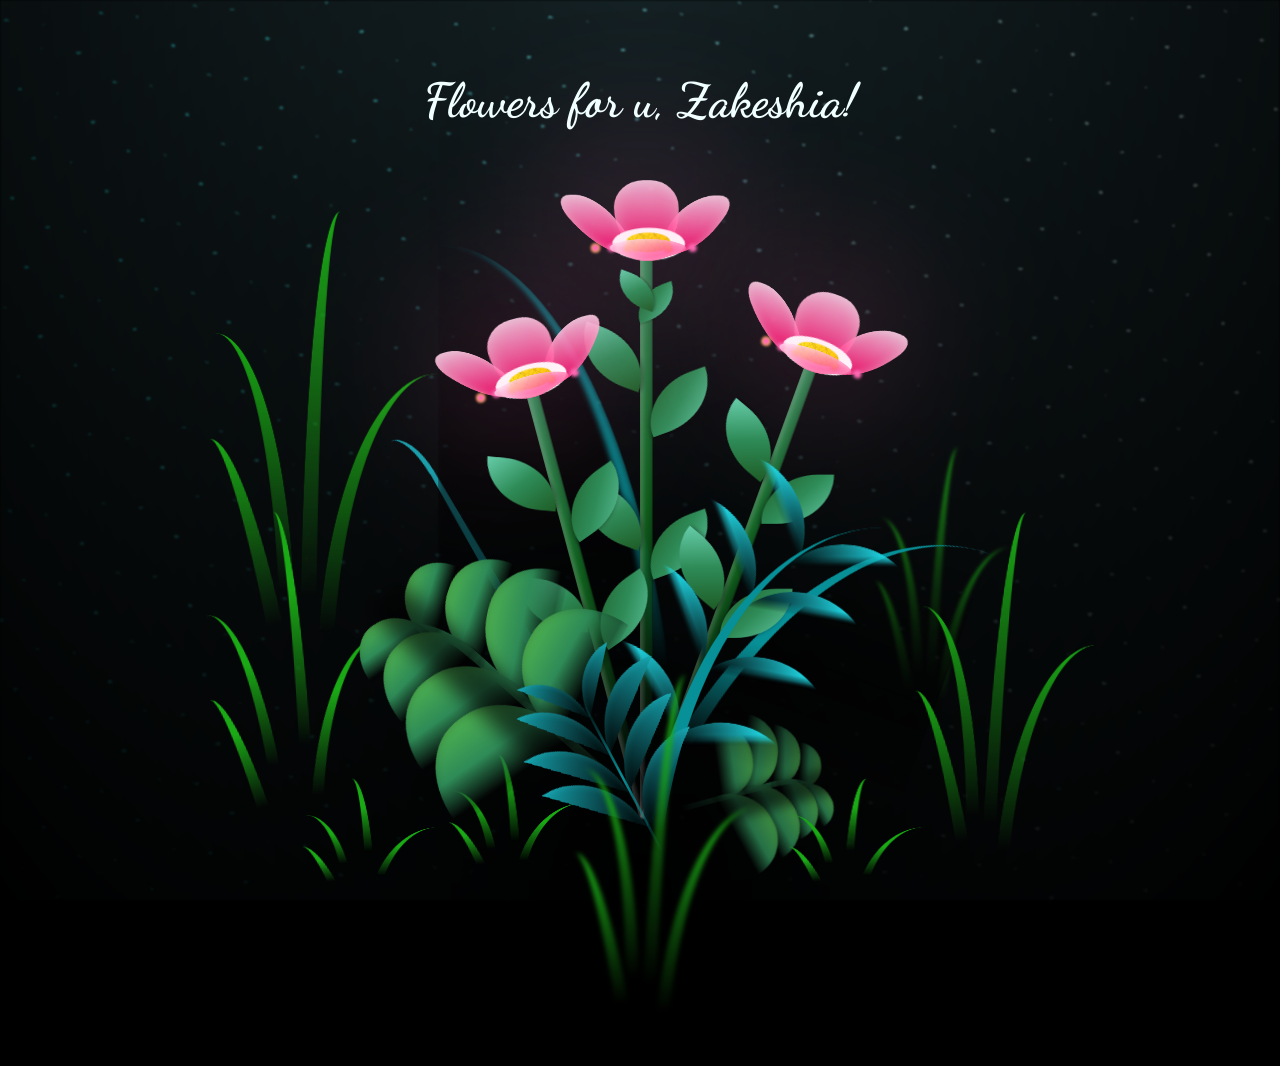
==== commit 92183e26: "Revised" ====
--- a/index.html
+++ b/index.html
@@ -3,7 +3,7 @@
 <head>
     <meta charset="UTF-8">
     <meta http-equiv="X-UA-Compatible" content="IE=edge">
-    <meta name="viewport" content="width=device-width, initial-scale=1.0">
+    <meta name="viewport" content="width=device-width, initial-scale=1.0, maximum-scale=1.0, user-scalable=no">
     <link rel="stylesheet" href="css/main.css">
     <link rel="stylesheet" href="css/style.css">
     <link rel="icon" href="img/flowers.png" type="image/x-icon">
@@ -11,46 +11,48 @@
 </head>
 <body class="container">
     <div class="greetings">
-        <span>Happy Valentines, Imyang!</span>
+        <span>Flowers for u, Zakeshia!</span>
     </div>
-    <div class="description-container">
+    <!-- <div class="description-container">
         <div class="description-left">
             <p>
-              Hi, Imyang.<br>
-              Happy valentines day.<br>
-              I hope you like this little surprise that I made for you. <br>
-              I know it's not much, but I just wanted to show you how much I care about you. <br>
-              
+              Lorem ipsum dolor sit amet, consectetur adipiscing elit, sed do eiusmod tempor incididunt ut labore et dolore magna aliqua. 
+              Ut enim ad minim veniam, quis nostrud exercitation ullamco laboris nisi ut aliquip ex ea commodo consequat. Duis aute irure 
+              dolor in reprehenderit in voluptate velit esse cillum dolore eu fugiat nulla pariatur. Excepteur sint occaecat cupidatat non
+              proident, sunt in culpa qui officia deserunt mollit anim id est laborum.
             </p>
         </div>
         <div class="description-right">
             <p>
-              
-              You are the most important person in my life and I want to make you happy. <br>
-              I hope this little flower animation brings a smile to your face and reminds you of how much I love you. 
+              Lorem ipsum dolor sit amet, consectetur adipiscing elit, sed do eiusmod tempor incididunt ut labore et dolore magna aliqua. 
+              Ut enim ad minim veniam, quis nostrud exercitation ullamco laboris nisi ut aliquip ex ea commodo consequat. Duis aute irure 
+              dolor in reprehenderit in voluptate velit esse cillum dolore eu fugiat nulla pariatur. Excepteur sint occaecat cupidatat non
+              proident, sunt in culpa qui officia deserunt mollit anim id est laborum.
             </p>
         </div>
-    </div>
-
+    </div> -->
+<!-- 
     <div class="mobile-open-message">
         <button id="openMessageBtn">Open 💌</button>
-    </div>
+    </div> -->
 
-    <div class="letter-overlay" id="letterOverlay">
+    <!-- <div class="letter-overlay" id="letterOverlay">
         <div class="letter-content">
             <span class="close-btn" id="closeLetterBtn">&times;</span>
-            <h2>Hi, Imyang.</h2>
             <p>
-                Happy valentines day.<br>
-                I hope you like this little surprise that I made for you. <br>
-                I know it's not much, but I just wanted to show you how much I care about you.
+              Lorem ipsum dolor sit amet, consectetur adipiscing elit, sed do eiusmod tempor incididunt ut labore et dolore magna aliqua. 
+              Ut enim ad minim veniam, quis nostrud exercitation ullamco laboris nisi ut aliquip ex ea commodo consequat. Duis aute irure 
+              dolor in reprehenderit in voluptate velit esse cillum dolore eu fugiat nulla pariatur. Excepteur sint occaecat cupidatat non
+              proident, sunt in culpa qui officia deserunt mollit anim id est laborum.
             </p>
             <p>
-                You are the most important person in my life and I want to make you happy. <br>
-                I hope this little flower animation brings a smile to your face and reminds you of how much I love you. 
+              Lorem ipsum dolor sit amet, consectetur adipiscing elit, sed do eiusmod tempor incididunt ut labore et dolore magna aliqua. 
+              Ut enim ad minim veniam, quis nostrud exercitation ullamco laboris nisi ut aliquip ex ea commodo consequat. Duis aute irure 
+              dolor in reprehenderit in voluptate velit esse cillum dolore eu fugiat nulla pariatur. Excepteur sint occaecat cupidatat non
+              proident, sunt in culpa qui officia deserunt mollit anim id est laborum.
             </p>
         </div>
-    </div>
+    </div> -->
     
   
     <div class="night"></div>
--- a/css/main.css
+++ b/css/main.css
@@ -1,1562 +1,1563 @@
-*,
-*::after,
-*::before {
-  padding: 0;
-  margin: 0;
-  box-sizing: border-box;
-}
-
-:root {
-  --dark-color: #000;
-}
-
-body {
-  display: flex;
-  align-items: flex-end;
-  justify-content: center;
-  min-height: 100vh;
-  background-color: var(--dark-color);
-  overflow: hidden;
-  perspective: 1000px;
-}
-
-.night {
-  position: fixed;
-  left: 50%;
-  top: 0;
-  transform: translateX(-50%);
-  width: 100%;
-  height: 100%;
-  filter: blur(0.1vmin);
-  background-image: radial-gradient(
-      ellipse at top,
-      transparent 0%,
-      var(--dark-color)
-    ),
-    radial-gradient(
-      ellipse at bottom,
-      var(--dark-color),
-      rgba(145, 233, 255, 0.2)
-    ),
-    repeating-linear-gradient(
-      220deg,
-      rgb(0, 0, 0) 0px,
-      rgb(0, 0, 0) 19px,
-      transparent 19px,
-      transparent 22px
-    ),
-    repeating-linear-gradient(
-      189deg,
-      rgb(0, 0, 0) 0px,
-      rgb(0, 0, 0) 19px,
-      transparent 19px,
-      transparent 22px
-    ),
-    repeating-linear-gradient(
-      148deg,
-      rgb(0, 0, 0) 0px,
-      rgb(0, 0, 0) 19px,
-      transparent 19px,
-      transparent 22px
-    ),
-    linear-gradient(90deg, rgb(0, 255, 250), rgb(240, 240, 240));
-}
-
-.flowers {
-  position: relative;
-  transform: scale(0.9);
-}
-
-.flower {
-  position: absolute;
-  bottom: 10vmin;
-  transform-origin: bottom center;
-  z-index: 10;
-  --fl-speed: 0.8s;
-}
-.flower--1 {
-  -webkit-animation: moving-flower-1 4s linear infinite;
-  animation: moving-flower-1 4s linear infinite;
-}
-.flower--1 .flower__line {
-  height: 70vmin;
-  -webkit-animation-delay: 0.3s;
-  animation-delay: 0.3s;
-}
-.flower--1 .flower__line__leaf--1 {
-  -webkit-animation: blooming-leaf-right var(--fl-speed) 1.6s backwards;
-  animation: blooming-leaf-right var(--fl-speed) 1.6s backwards;
-}
-.flower--1 .flower__line__leaf--2 {
-  -webkit-animation: blooming-leaf-right var(--fl-speed) 1.4s backwards;
-  animation: blooming-leaf-right var(--fl-speed) 1.4s backwards;
-}
-.flower--1 .flower__line__leaf--3 {
-  -webkit-animation: blooming-leaf-left var(--fl-speed) 1.2s backwards;
-  animation: blooming-leaf-left var(--fl-speed) 1.2s backwards;
-}
-.flower--1 .flower__line__leaf--4 {
-  -webkit-animation: blooming-leaf-left var(--fl-speed) 1s backwards;
-  animation: blooming-leaf-left var(--fl-speed) 1s backwards;
-}
-.flower--1 .flower__line__leaf--5 {
-  -webkit-animation: blooming-leaf-right var(--fl-speed) 1.8s backwards;
-  animation: blooming-leaf-right var(--fl-speed) 1.8s backwards;
-}
-.flower--1 .flower__line__leaf--6 {
-  -webkit-animation: blooming-leaf-left var(--fl-speed) 2s backwards;
-  animation: blooming-leaf-left var(--fl-speed) 2s backwards;
-}
-.flower--2 {
-  left: 50%;
-  transform: rotate(20deg);
-  -webkit-animation: moving-flower-2 4s linear infinite;
-  animation: moving-flower-2 4s linear infinite;
-}
-.flower--2 .flower__line {
-  height: 60vmin;
-  -webkit-animation-delay: 0.6s;
-  animation-delay: 0.6s;
-}
-.flower--2 .flower__line__leaf--1 {
-  -webkit-animation: blooming-leaf-right var(--fl-speed) 1.9s backwards;
-  animation: blooming-leaf-right var(--fl-speed) 1.9s backwards;
-}
-.flower--2 .flower__line__leaf--2 {
-  -webkit-animation: blooming-leaf-right var(--fl-speed) 1.7s backwards;
-  animation: blooming-leaf-right var(--fl-speed) 1.7s backwards;
-}
-.flower--2 .flower__line__leaf--3 {
-  -webkit-animation: blooming-leaf-left var(--fl-speed) 1.5s backwards;
-  animation: blooming-leaf-left var(--fl-speed) 1.5s backwards;
-}
-.flower--2 .flower__line__leaf--4 {
-  -webkit-animation: blooming-leaf-left var(--fl-speed) 1.3s backwards;
-  animation: blooming-leaf-left var(--fl-speed) 1.3s backwards;
-}
-.flower--3 {
-  left: 50%;
-  transform: rotate(-15deg);
-  -webkit-animation: moving-flower-3 4s linear infinite;
-  animation: moving-flower-3 4s linear infinite;
-}
-.flower--3 .flower__line {
-  -webkit-animation-delay: 0.9s;
-  animation-delay: 0.9s;
-}
-.flower--3 .flower__line__leaf--1 {
-  -webkit-animation: blooming-leaf-right var(--fl-speed) 2.5s backwards;
-  animation: blooming-leaf-right var(--fl-speed) 2.5s backwards;
-}
-.flower--3 .flower__line__leaf--2 {
-  -webkit-animation: blooming-leaf-right var(--fl-speed) 2.3s backwards;
-  animation: blooming-leaf-right var(--fl-speed) 2.3s backwards;
-}
-.flower--3 .flower__line__leaf--3 {
-  -webkit-animation: blooming-leaf-left var(--fl-speed) 2.1s backwards;
-  animation: blooming-leaf-left var(--fl-speed) 2.1s backwards;
-}
-.flower--3 .flower__line__leaf--4 {
-  -webkit-animation: blooming-leaf-left var(--fl-speed) 1.9s backwards;
-  animation: blooming-leaf-left var(--fl-speed) 1.9s backwards;
-}
-.flower__leafs {
-  position: relative;
-  -webkit-animation: blooming-flower 2s backwards;
-  animation: blooming-flower 2s backwards;
-}
-.flower__leafs--1 {
-  -webkit-animation-delay: 1.1s;
-  animation-delay: 1.1s;
-}
-.flower__leafs--2 {
-  -webkit-animation-delay: 1.4s;
-  animation-delay: 1.4s;
-}
-.flower__leafs--3 {
-  -webkit-animation-delay: 1.7s;
-  animation-delay: 1.7s;
-}
-.flower__leafs::after {
-  content: "";
-  position: absolute;
-  left: 0;
-  top: 0;
-  transform: translate(-50%, -100%);
-  width: 8vmin;
-  height: 8vmin;
-  background-color: #ff66b2;
-  filter: blur(10vmin);
-}
-.flower__leaf {
-  position: absolute;
-  bottom: 0;
-  left: 50%;
-  width: 8vmin;
-  height: 11vmin;
-  border-radius: 51% 49% 47% 53%/44% 45% 55% 69%;
-  background-color: #ffcce6;
-  background-image: linear-gradient(to top, #ff0066, #ffcce6);
-  transform-origin: bottom center;
-  opacity: 0.9;
-  box-shadow: inset 0 0 2vmin rgba(255, 255, 255, 0.5);
-}
-.flower__leaf--1 {
-  transform: translate(-10%, 1%) rotateY(40deg) rotateX(-50deg);
-}
-.flower__leaf--2 {
-  transform: translate(-50%, -4%) rotateX(40deg);
-}
-.flower__leaf--3 {
-  transform: translate(-90%, 0%) rotateY(45deg) rotateX(50deg);
-}
-.flower__leaf--4 {
-  width: 8vmin;
-  height: 8vmin;
-  transform-origin: bottom left;
-  border-radius: 4vmin 10vmin 4vmin 4vmin;
-  transform: translate(0%, 18%) rotateX(70deg) rotate(-43deg);
-  background-image: linear-gradient(to top, #ff3385, #ffcce6);
-  z-index: 1;
-  opacity: 0.8;
-}
-.flower__white-circle {
-  position: absolute;
-  left: -3.5vmin;
-  top: -3vmin;
-  width: 9vmin;
-  height: 4vmin;
-  border-radius: 50%;
-  background-color: #fff;
-}
-.flower__white-circle::after {
-  content: "";
-  position: absolute;
-  left: 50%;
-  top: 45%;
-  transform: translate(-50%, -50%);
-  width: 60%;
-  height: 60%;
-  border-radius: inherit;
-  background-image: repeating-linear-gradient(
-      135deg,
-      rgba(0, 0, 0, 0.03) 0px,
-      rgba(0, 0, 0, 0.03) 1px,
-      transparent 1px,
-      transparent 12px
-    ),
-    repeating-linear-gradient(
-      45deg,
-      rgba(0, 0, 0, 0.03) 0px,
-      rgba(0, 0, 0, 0.03) 1px,
-      transparent 1px,
-      transparent 12px
-    ),
-    repeating-linear-gradient(
-      67.5deg,
-      rgba(0, 0, 0, 0.03) 0px,
-      rgba(0, 0, 0, 0.03) 1px,
-      transparent 1px,
-      transparent 12px
-    ),
-    repeating-linear-gradient(
-      135deg,
-      rgba(0, 0, 0, 0.03) 0px,
-      rgba(0, 0, 0, 0.03) 1px,
-      transparent 1px,
-      transparent 12px
-    ),
-    repeating-linear-gradient(
-      45deg,
-      rgba(0, 0, 0, 0.03) 0px,
-      rgba(0, 0, 0, 0.03) 1px,
-      transparent 1px,
-      transparent 12px
-    ),
-    repeating-linear-gradient(
-      112.5deg,
-      rgba(0, 0, 0, 0.03) 0px,
-      rgba(0, 0, 0, 0.03) 1px,
-      transparent 1px,
-      transparent 12px
-    ),
-    repeating-linear-gradient(
-      112.5deg,
-      rgba(0, 0, 0, 0.03) 0px,
-      rgba(0, 0, 0, 0.03) 1px,
-      transparent 1px,
-      transparent 12px
-    ),
-    repeating-linear-gradient(
-      45deg,
-      rgba(0, 0, 0, 0.03) 0px,
-      rgba(0, 0, 0, 0.03) 1px,
-      transparent 1px,
-      transparent 12px
-    ),
-    repeating-linear-gradient(
-      22.5deg,
-      rgba(0, 0, 0, 0.03) 0px,
-      rgba(0, 0, 0, 0.03) 1px,
-      transparent 1px,
-      transparent 12px
-    ),
-    repeating-linear-gradient(
-      45deg,
-      rgba(0, 0, 0, 0.03) 0px,
-      rgba(0, 0, 0, 0.03) 1px,
-      transparent 1px,
-      transparent 12px
-    ),
-    repeating-linear-gradient(
-      22.5deg,
-      rgba(0, 0, 0, 0.03) 0px,
-      rgba(0, 0, 0, 0.03) 1px,
-      transparent 1px,
-      transparent 12px
-    ),
-    repeating-linear-gradient(
-      135deg,
-      rgba(0, 0, 0, 0.03) 0px,
-      rgba(0, 0, 0, 0.03) 1px,
-      transparent 1px,
-      transparent 12px
-    ),
-    repeating-linear-gradient(
-      157.5deg,
-      rgba(0, 0, 0, 0.03) 0px,
-      rgba(0, 0, 0, 0.03) 1px,
-      transparent 1px,
-      transparent 12px
-    ),
-    repeating-linear-gradient(
-      67.5deg,
-      rgba(0, 0, 0, 0.03) 0px,
-      rgba(0, 0, 0, 0.03) 1px,
-      transparent 1px,
-      transparent 12px
-    ),
-    repeating-linear-gradient(
-      67.5deg,
-      rgba(0, 0, 0, 0.03) 0px,
-      rgba(0, 0, 0, 0.03) 1px,
-      transparent 1px,
-      transparent 12px
-    ),
-    linear-gradient(90deg, rgb(255, 235, 18), rgb(255, 206, 0));
-}
-.flower__line {
-  height: 55vmin;
-  width: 1.5vmin;
-  background-image: linear-gradient(
-      to left,
-      rgba(0, 0, 0, 0.2),
-      transparent,
-      rgba(255, 255, 255, 0.2)
-    ),
-    linear-gradient(to top, transparent 10%, #0f5e1c, #2e8b57);
-  box-shadow: inset 0 0 2px rgba(0, 0, 0, 0.5);
-  -webkit-animation: grow-flower-tree 4s backwards;
-  animation: grow-flower-tree 4s backwards;
-}
-.flower__line__leaf {
-  --w: 7vmin;
-  --h: calc(var(--w) + 2vmin);
-  position: absolute;
-  top: 20%;
-  left: 90%;
-  width: var(--w);
-  height: var(--h);
-  border-top-right-radius: var(--h);
-  border-bottom-left-radius: var(--h);
-  background-image: linear-gradient(45deg, #1e5c26, #2e8b57, #66cdaa);
-  box-shadow: 2px 2px 5px rgba(0, 0, 0, 0.3);
-}
-.flower__line__leaf--1 {
-  transform: rotate(70deg) rotateY(30deg);
-}
-.flower__line__leaf--2 {
-  top: 45%;
-  transform: rotate(70deg) rotateY(30deg);
-}
-.flower__line__leaf--3,
-.flower__line__leaf--4,
-.flower__line__leaf--6 {
-  border-top-right-radius: 0;
-  border-bottom-left-radius: 0;
-  border-top-left-radius: var(--h);
-  border-bottom-right-radius: var(--h);
-  left: -460%;
-  top: 12%;
-  transform: rotate(-70deg) rotateY(30deg);
-}
-.flower__line__leaf--4 {
-  top: 40%;
-}
-
-.flower__line__leaf--5 {
-  top: 0;
-  transform-origin: left;
-  transform: rotate(70deg) rotateY(30deg) scale(0.6);
-}
-.flower__line__leaf--6 {
-  top: -2%;
-  left: -450%;
-  transform-origin: right;
-  transform: rotate(-70deg) rotateY(30deg) scale(0.6);
-}
-.flower__light {
-  position: absolute;
-  bottom: 0vmin;
-  width: 1vmin;
-  height: 1vmin;
-  background-color: rgb(255, 251, 0);
-  border-radius: 50%;
-  filter: blur(0.2vmin);
-  -webkit-animation: light-ans 4s linear infinite backwards;
-  animation: light-ans 4s linear infinite backwards;
-}
-.flower__light:nth-child(odd) {
-  background-color: #ff69b4;
-}
-.flower__light--1 {
-  left: -2vmin;
-  -webkit-animation-delay: 1s;
-  animation-delay: 1s;
-}
-.flower__light--2 {
-  left: 3vmin;
-  -webkit-animation-delay: 0.5s;
-  animation-delay: 0.5s;
-}
-.flower__light--3 {
-  left: -6vmin;
-  -webkit-animation-delay: 0.3s;
-  animation-delay: 0.3s;
-}
-.flower__light--4 {
-  left: 6vmin;
-  -webkit-animation-delay: 0.9s;
-  animation-delay: 0.9s;
-}
-.flower__light--5 {
-  left: -1vmin;
-  -webkit-animation-delay: 1.5s;
-  animation-delay: 1.5s;
-}
-.flower__light--6 {
-  left: -4vmin;
-  -webkit-animation-delay: 3s;
-  animation-delay: 3s;
-}
-.flower__light--7 {
-  left: 3vmin;
-  -webkit-animation-delay: 2s;
-  animation-delay: 2s;
-}
-.flower__light--8 {
-  left: -6vmin;
-  -webkit-animation-delay: 3.5s;
-  animation-delay: 3.5s;
-}
-.flower__grass {
-  --c: #2e8b57;
-  --line-w: 1.5vmin;
-  position: absolute;
-  bottom: 12vmin;
-  left: -7vmin;
-  display: flex;
-  flex-direction: column;
-  align-items: flex-end;
-  z-index: 20;
-  transform-origin: bottom center;
-  transform: rotate(-48deg) rotateY(40deg);
-}
-.flower__grass--1 {
-  -webkit-animation: moving-grass 2s linear infinite;
-  animation: moving-grass 2s linear infinite;
-}
-.flower__grass--2 {
-  left: 2vmin;
-  bottom: 10vmin;
-  transform: scale(0.5) rotate(75deg) rotateX(10deg) rotateY(-200deg);
-  opacity: 0.8;
-  z-index: 0;
-  -webkit-animation: moving-grass--2 1.5s linear infinite;
-  animation: moving-grass--2 1.5s linear infinite;
-}
-.flower__grass--top {
-  width: 7vmin;
-  height: 10vmin;
-  border-top-right-radius: 100%;
-  border-right: var(--line-w) solid var(--c);
-  transform-origin: bottom center;
-  transform: rotate(-2deg);
-}
-.flower__grass--bottom {
-  margin-top: -2px;
-  width: var(--line-w);
-  height: 25vmin;
-  background-image: linear-gradient(to top, transparent, var(--c));
-}
-.flower__grass__leaf {
-  --size: 10vmin;
-  position: absolute;
-  width: calc(var(--size) * 2.1);
-  height: var(--size);
-  border-top-left-radius: var(--size);
-  border-top-right-radius: var(--size);
-  background-image: linear-gradient(
-    to top,
-    transparent,
-    rgba(0, 0, 0, 0.3) 10%,
-    var(--c) 50%,
-    #4caf50 100%
-  );
-  box-shadow: inset 0 0 10px rgba(0,0,0,0.2);
-  z-index: 100;
-}
-.flower__grass__leaf--1 {
-  top: -6%;
-  left: 30%;
-  --size: 6vmin;
-  transform: rotate(-20deg);
-  -webkit-animation: growing-grass-ans--1 2s 2.6s backwards;
-  animation: growing-grass-ans--1 2s 2.6s backwards;
-}
-@-webkit-keyframes growing-grass-ans--1 {
-  0% {
-    transform-origin: bottom left;
-    transform: rotate(-20deg) scale(0);
-  }
-}
-@keyframes growing-grass-ans--1 {
-  0% {
-    transform-origin: bottom left;
-    transform: rotate(-20deg) scale(0);
-  }
-}
-.flower__grass__leaf--2 {
-  top: -5%;
-  left: -110%;
-  --size: 6vmin;
-  transform: rotate(10deg);
-  -webkit-animation: growing-grass-ans--2 2s 2.4s linear backwards;
-  animation: growing-grass-ans--2 2s 2.4s linear backwards;
-}
-@-webkit-keyframes growing-grass-ans--2 {
-  0% {
-    transform-origin: bottom right;
-    transform: rotate(10deg) scale(0);
-  }
-}
-@keyframes growing-grass-ans--2 {
-  0% {
-    transform-origin: bottom right;
-    transform: rotate(10deg) scale(0);
-  }
-}
-.flower__grass__leaf--3 {
-  top: 5%;
-  left: 60%;
-  --size: 8vmin;
-  transform: rotate(-18deg) rotateX(-20deg);
-  -webkit-animation: growing-grass-ans--3 2s 2.2s linear backwards;
-  animation: growing-grass-ans--3 2s 2.2s linear backwards;
-}
-@-webkit-keyframes growing-grass-ans--3 {
-  0% {
-    transform-origin: bottom left;
-    transform: rotate(-18deg) rotateX(-20deg) scale(0);
-  }
-}
-@keyframes growing-grass-ans--3 {
-  0% {
-    transform-origin: bottom left;
-    transform: rotate(-18deg) rotateX(-20deg) scale(0);
-  }
-}
-.flower__grass__leaf--4 {
-  top: 6%;
-  left: -135%;
-  --size: 8vmin;
-  transform: rotate(2deg);
-  -webkit-animation: growing-grass-ans--4 2s 2s linear backwards;
-  animation: growing-grass-ans--4 2s 2s linear backwards;
-}
-@-webkit-keyframes growing-grass-ans--4 {
-  0% {
-    transform-origin: bottom right;
-    transform: rotate(2deg) scale(0);
-  }
-}
-@keyframes growing-grass-ans--4 {
-  0% {
-    transform-origin: bottom right;
-    transform: rotate(2deg) scale(0);
-  }
-}
-.flower__grass__leaf--5 {
-  top: 20%;
-  left: 60%;
-  --size: 10vmin;
-  transform: rotate(-24deg) rotateX(-20deg);
-  -webkit-animation: growing-grass-ans--5 2s 1.8s linear backwards;
-  animation: growing-grass-ans--5 2s 1.8s linear backwards;
-}
-@-webkit-keyframes growing-grass-ans--5 {
-  0% {
-    transform-origin: bottom left;
-    transform: rotate(-24deg) rotateX(-20deg) scale(0);
-  }
-}
-@keyframes growing-grass-ans--5 {
-  0% {
-    transform-origin: bottom left;
-    transform: rotate(-24deg) rotateX(-20deg) scale(0);
-  }
-}
-.flower__grass__leaf--6 {
-  top: 22%;
-  left: -180%;
-  --size: 10vmin;
-  transform: rotate(10deg);
-  -webkit-animation: growing-grass-ans--6 2s 1.6s linear backwards;
-  animation: growing-grass-ans--6 2s 1.6s linear backwards;
-}
-@-webkit-keyframes growing-grass-ans--6 {
-  0% {
-    transform-origin: bottom right;
-    transform: rotate(10deg) scale(0);
-  }
-}
-@keyframes growing-grass-ans--6 {
-  0% {
-    transform-origin: bottom right;
-    transform: rotate(10deg) scale(0);
-  }
-}
-.flower__grass__leaf--7 {
-  top: 39%;
-  left: 70%;
-  --size: 10vmin;
-  transform: rotate(-10deg);
-  -webkit-animation: growing-grass-ans--7 2s 1.4s linear backwards;
-  animation: growing-grass-ans--7 2s 1.4s linear backwards;
-}
-@-webkit-keyframes growing-grass-ans--7 {
-  0% {
-    transform-origin: bottom left;
-    transform: rotate(-10deg) scale(0);
-  }
-}
-@keyframes growing-grass-ans--7 {
-  0% {
-    transform-origin: bottom left;
-    transform: rotate(-10deg) scale(0);
-  }
-}
-.flower__grass__leaf--8 {
-  top: 40%;
-  left: -215%;
-  --size: 11vmin;
-  transform: rotate(10deg);
-  -webkit-animation: growing-grass-ans--8 2s 1.2s linear backwards;
-  animation: growing-grass-ans--8 2s 1.2s linear backwards;
-}
-@-webkit-keyframes growing-grass-ans--8 {
-  0% {
-    transform-origin: bottom right;
-    transform: rotate(10deg) scale(0);
-  }
-}
-@keyframes growing-grass-ans--8 {
-  0% {
-    transform-origin: bottom right;
-    transform: rotate(10deg) scale(0);
-  }
-}
-.flower__grass__overlay {
-  position: absolute;
-  top: -10%;
-  right: 0%;
-  width: 100%;
-  height: 100%;
-  background-color: rgba(0, 0, 0, 0.6);
-  filter: blur(1.5vmin);
-  z-index: 100;
-}
-.flower__g-long {
-  --w: 2vmin;
-  --h: 6vmin;
-  --c: #159faa;
-  position: absolute;
-  bottom: 10vmin;
-  left: -3vmin;
-  transform-origin: bottom center;
-  transform: rotate(-30deg) rotateY(-20deg);
-  display: flex;
-  flex-direction: column;
-  align-items: flex-end;
-  -webkit-animation: flower-g-long-ans 3s linear infinite;
-  animation: flower-g-long-ans 3s linear infinite;
-}
-@-webkit-keyframes flower-g-long-ans {
-  0%,
-  100% {
-    transform: rotate(-30deg) rotateY(-20deg);
-  }
-  50% {
-    transform: rotate(-32deg) rotateY(-20deg);
-  }
-}
-@keyframes flower-g-long-ans {
-  0%,
-  100% {
-    transform: rotate(-30deg) rotateY(-20deg);
-  }
-  50% {
-    transform: rotate(-32deg) rotateY(-20deg);
-  }
-}
-.flower__g-long__top {
-  top: calc(var(--h) * -1);
-  width: calc(var(--w) + 1vmin);
-  height: var(--h);
-  border-top-right-radius: 100%;
-  border-right: 0.7vmin solid var(--c);
-  transform: translate(-0.7vmin, 1vmin);
-}
-.flower__g-long__bottom {
-  width: var(--w);
-  height: 50vmin;
-  transform-origin: bottom center;
-  background-image: linear-gradient(to top, transparent 30%, var(--c));
-  box-shadow: inset 0 0 2px rgba(0, 0, 0, 0.5);
-  -webkit-clip-path: polygon(35% 0, 65% 1%, 100% 100%, 0% 100%);
-  clip-path: polygon(35% 0, 65% 1%, 100% 100%, 0% 100%);
-}
-.flower__g-right {
-  position: absolute;
-  bottom: 6vmin;
-  left: -2vmin;
-  transform-origin: bottom left;
-  transform: rotate(20deg);
-}
-.flower__g-right .leaf {
-  width: 30vmin;
-  height: 50vmin;
-  border-top-left-radius: 100%;
-  border-left: 2vmin solid #079097;
-  background-image: linear-gradient(
-    to bottom,
-    transparent,
-    var(--dark-color) 60%
-  );
-  -webkit-mask-image: linear-gradient(to top, transparent 30%, #079097 60%);
-}
-.flower__g-right--1 {
-  -webkit-animation: flower-g-right-ans 2.5s linear infinite;
-  animation: flower-g-right-ans 2.5s linear infinite;
-}
-.flower__g-right--2 {
-  left: 5vmin;
-  transform: rotateY(-180deg);
-  -webkit-animation: flower-g-right-ans--2 3s linear infinite;
-  animation: flower-g-right-ans--2 3s linear infinite;
-}
-.flower__g-right--2 .leaf {
-  height: 75vmin;
-  filter: blur(0.3vmin);
-  opacity: 0.8;
-}
-@-webkit-keyframes flower-g-right-ans {
-  0%,
-  100% {
-    transform: rotate(20deg);
-  }
-  50% {
-    transform: rotate(24deg) rotateX(-20deg);
-  }
-}
-@keyframes flower-g-right-ans {
-  0%,
-  100% {
-    transform: rotate(20deg);
-  }
-  50% {
-    transform: rotate(24deg) rotateX(-20deg);
-  }
-}
-@-webkit-keyframes flower-g-right-ans--2 {
-  0%,
-  100% {
-    transform: rotateY(-180deg) rotate(0deg) rotateX(-20deg);
-  }
-  50% {
-    transform: rotateY(-180deg) rotate(6deg) rotateX(-20deg);
-  }
-}
-@keyframes flower-g-right-ans--2 {
-  0%,
-  100% {
-    transform: rotateY(-180deg) rotate(0deg) rotateX(-20deg);
-  }
-  50% {
-    transform: rotateY(-180deg) rotate(6deg) rotateX(-20deg);
-  }
-}
-.flower__g-front {
-  position: absolute;
-  bottom: 6vmin;
-  left: 2.5vmin;
-  z-index: 100;
-  transform-origin: bottom center;
-  transform: rotate(-28deg) rotateY(30deg) scale(1.04);
-  -webkit-animation: flower__g-front-ans 2s linear infinite;
-  animation: flower__g-front-ans 2s linear infinite;
-}
-@-webkit-keyframes flower__g-front-ans {
-  0%,
-  100% {
-    transform: rotate(-28deg) rotateY(30deg) scale(1.04);
-  }
-  50% {
-    transform: rotate(-35deg) rotateY(40deg) scale(1.04);
-  }
-}
-@keyframes flower__g-front-ans {
-  0%,
-  100% {
-    transform: rotate(-28deg) rotateY(30deg) scale(1.04);
-  }
-  50% {
-    transform: rotate(-35deg) rotateY(40deg) scale(1.04);
-  }
-}
-.flower__g-front__line {
-  width: 0.3vmin;
-  height: 20vmin;
-  background-image: linear-gradient(
-    to top,
-    transparent,
-    #079097,
-    transparent 100%
-  );
-  position: relative;
-}
-.flower__g-front__leaf-wrapper {
-  position: absolute;
-  top: 0;
-  left: 0;
-  transform-origin: bottom left;
-  transform: rotate(10deg);
-}
-.flower__g-front__leaf-wrapper:nth-child(even) {
-  left: 0vmin;
-  transform: rotateY(-180deg) rotate(5deg);
-  -webkit-animation: flower__g-front__leaf-left-ans 1s ease-in backwards;
-  animation: flower__g-front__leaf-left-ans 1s ease-in backwards;
-}
-.flower__g-front__leaf-wrapper:nth-child(odd) {
-  -webkit-animation: flower__g-front__leaf-ans 1s ease-in backwards;
-  animation: flower__g-front__leaf-ans 1s ease-in backwards;
-}
-.flower__g-front__leaf-wrapper--1 {
-  top: -8vmin;
-  transform: scale(0.7);
-  -webkit-animation: flower__g-front__leaf-ans 1s 5.5s ease-in backwards !important;
-  animation: flower__g-front__leaf-ans 1s 5.5s ease-in backwards !important;
-}
-.flower__g-front__leaf-wrapper--2 {
-  top: -8vmin;
-  transform: rotateY(-180deg) scale(0.7) !important;
-  -webkit-animation: flower__g-front__leaf-left-ans-2 1s 4.6s ease-in backwards !important;
-  animation: flower__g-front__leaf-left-ans-2 1s 4.6s ease-in backwards !important;
-}
-.flower__g-front__leaf-wrapper--3 {
-  top: -3vmin;
-  -webkit-animation: flower__g-front__leaf-ans 1s 4.6s ease-in backwards;
-  animation: flower__g-front__leaf-ans 1s 4.6s ease-in backwards;
-}
-.flower__g-front__leaf-wrapper--4 {
-  top: -3vmin;
-  transform: rotateY(-180deg) scale(0.9) !important;
-  -webkit-animation: flower__g-front__leaf-left-ans-2 1s 4.6s ease-in backwards !important;
-  animation: flower__g-front__leaf-left-ans-2 1s 4.6s ease-in backwards !important;
-}
-@-webkit-keyframes flower__g-front__leaf-left-ans-2 {
-  0% {
-    transform: rotateY(-180deg) scale(0);
-  }
-}
-@keyframes flower__g-front__leaf-left-ans-2 {
-  0% {
-    transform: rotateY(-180deg) scale(0);
-  }
-}
-.flower__g-front__leaf-wrapper--5,
-.flower__g-front__leaf-wrapper--6 {
-  top: 2vmin;
-}
-.flower__g-front__leaf-wrapper--7,
-.flower__g-front__leaf-wrapper--8 {
-  top: 6.5vmin;
-}
-.flower__g-front__leaf-wrapper--2 {
-  -webkit-animation-delay: 5.2s !important;
-  animation-delay: 5.2s !important;
-}
-.flower__g-front__leaf-wrapper--3 {
-  -webkit-animation-delay: 4.9s !important;
-  animation-delay: 4.9s !important;
-}
-.flower__g-front__leaf-wrapper--5 {
-  -webkit-animation-delay: 4.3s !important;
-  animation-delay: 4.3s !important;
-}
-.flower__g-front__leaf-wrapper--6 {
-  -webkit-animation-delay: 4.1s !important;
-  animation-delay: 4.1s !important;
-}
-.flower__g-front__leaf-wrapper--7 {
-  -webkit-animation-delay: 3.8s !important;
-  animation-delay: 3.8s !important;
-}
-.flower__g-front__leaf-wrapper--8 {
-  -webkit-animation-delay: 3.5s !important;
-  animation-delay: 3.5s !important;
-}
-@-webkit-keyframes flower__g-front__leaf-ans {
-  0% {
-    transform: rotate(10deg) scale(0);
-  }
-}
-@keyframes flower__g-front__leaf-ans {
-  0% {
-    transform: rotate(10deg) scale(0);
-  }
-}
-@-webkit-keyframes flower__g-front__leaf-left-ans {
-  0% {
-    transform: rotateY(-180deg) rotate(5deg) scale(0);
-  }
-}
-@keyframes flower__g-front__leaf-left-ans {
-  0% {
-    transform: rotateY(-180deg) rotate(5deg) scale(0);
-  }
-}
-.flower__g-front__leaf {
-  width: 10vmin;
-  height: 10vmin;
-  border-radius: 100% 0% 0% 100%/100% 100% 0% 0%;
-  box-shadow: inset 0 2px 1vmin hsla(184deg, 97%, 58%, 0.2);
-  background-image: linear-gradient(
-      to bottom left,
-      transparent,
-      var(--dark-color)
-    ),
-    linear-gradient(to bottom right, #159faa 50%, transparent 50%, transparent);
-  -webkit-mask-image: linear-gradient(
-    to bottom right,
-    #159faa 50%,
-    transparent 50%,
-    transparent
-  );
-  mask-image: linear-gradient(
-    to bottom right,
-    #159faa 50%,
-    transparent 50%,
-    transparent
-  );
-}
-.flower__g-fr {
-  position: absolute;
-  bottom: -4vmin;
-  left: vmin;
-  transform-origin: bottom left;
-  z-index: 10;
-  -webkit-animation: flower__g-fr-ans 2s linear infinite;
-  animation: flower__g-fr-ans 2s linear infinite;
-}
-@-webkit-keyframes flower__g-fr-ans {
-  0%,
-  100% {
-    transform: rotate(2deg);
-  }
-  50% {
-    transform: rotate(4deg);
-  }
-}
-@keyframes flower__g-fr-ans {
-  0%,
-  100% {
-    transform: rotate(2deg);
-  }
-  50% {
-    transform: rotate(4deg);
-  }
-}
-.flower__g-fr .leaf {
-  width: 30vmin;
-  height: 50vmin;
-  border-top-left-radius: 100%;
-  border-left: 2vmin solid #079097;
-  -webkit-mask-image: linear-gradient(to top, transparent 25%, #079097 50%);
-  position: relative;
-  z-index: 1;
-}
-.flower__g-fr__leaf {
-  position: absolute;
-  top: 0;
-  left: 0;
-  width: 10vmin;
-  height: 10vmin;
-  border-radius: 100% 0% 0% 100%/100% 100% 0% 0%;
-  box-shadow: inset 0 2px 1vmin hsla(184deg, 97%, 58%, 0.2);
-  background-image: linear-gradient(
-      to bottom left,
-      transparent,
-      var(--dark-color) 98%
-    ),
-    linear-gradient(to bottom right, #23f0ff 45%, transparent 50%, transparent);
-  -webkit-mask-image: linear-gradient(
-    135deg,
-    #159faa 40%,
-    transparent 50%,
-    transparent
-  );
-}
-.flower__g-fr__leaf--1 {
-  left: 20vmin;
-  transform: rotate(45deg);
-  -webkit-animation: flower__g-fr-leaft-ans-1 0.5s 5.2s linear backwards;
-  animation: flower__g-fr-leaft-ans-1 0.5s 5.2s linear backwards;
-}
-@-webkit-keyframes flower__g-fr-leaft-ans-1 {
-  0% {
-    transform-origin: left;
-    transform: rotate(45deg) scale(0);
-  }
-}
-@keyframes flower__g-fr-leaft-ans-1 {
-  0% {
-    transform-origin: left;
-    transform: rotate(45deg) scale(0);
-  }
-}
-.flower__g-fr__leaf--2 {
-  left: 12vmin;
-  top: -7vmin;
-  transform: rotate(25deg) rotateY(-180deg);
-  -webkit-animation: flower__g-fr-leaft-ans-6 0.5s 5s linear backwards;
-  animation: flower__g-fr-leaft-ans-6 0.5s 5s linear backwards;
-}
-.flower__g-fr__leaf--3 {
-  left: 15vmin;
-  top: 6vmin;
-  transform: rotate(55deg);
-  -webkit-animation: flower__g-fr-leaft-ans-5 0.5s 4.8s linear backwards;
-  animation: flower__g-fr-leaft-ans-5 0.5s 4.8s linear backwards;
-}
-.flower__g-fr__leaf--4 {
-  left: 6vmin;
-  top: -2vmin;
-  transform: rotate(25deg) rotateY(-180deg);
-  -webkit-animation: flower__g-fr-leaft-ans-6 0.5s 4.6s linear backwards;
-  animation: flower__g-fr-leaft-ans-6 0.5s 4.6s linear backwards;
-}
-.flower__g-fr__leaf--5 {
-  left: 10vmin;
-  top: 14vmin;
-  transform: rotate(55deg);
-  -webkit-animation: flower__g-fr-leaft-ans-5 0.5s 4.4s linear backwards;
-  animation: flower__g-fr-leaft-ans-5 0.5s 4.4s linear backwards;
-}
-@-webkit-keyframes flower__g-fr-leaft-ans-5 {
-  0% {
-    transform-origin: left;
-    transform: rotate(55deg) scale(0);
-  }
-}
-@keyframes flower__g-fr-leaft-ans-5 {
-  0% {
-    transform-origin: left;
-    transform: rotate(55deg) scale(0);
-  }
-}
-.flower__g-fr__leaf--6 {
-  left: 0vmin;
-  top: 6vmin;
-  transform: rotate(25deg) rotateY(-180deg);
-  -webkit-animation: flower__g-fr-leaft-ans-6 0.5s 4.2s linear backwards;
-  animation: flower__g-fr-leaft-ans-6 0.5s 4.2s linear backwards;
-}
-@-webkit-keyframes flower__g-fr-leaft-ans-6 {
-  0% {
-    transform-origin: right;
-    transform: rotate(25deg) rotateY(-180deg) scale(0);
-  }
-}
-@keyframes flower__g-fr-leaft-ans-6 {
-  0% {
-    transform-origin: right;
-    transform: rotate(25deg) rotateY(-180deg) scale(0);
-  }
-}
-.flower__g-fr__leaf--7 {
-  left: 5vmin;
-  top: 22vmin;
-  transform: rotate(45deg);
-  -webkit-animation: flower__g-fr-leaft-ans-7 0.5s 4s linear backwards;
-  animation: flower__g-fr-leaft-ans-7 0.5s 4s linear backwards;
-}
-@-webkit-keyframes flower__g-fr-leaft-ans-7 {
-  0% {
-    transform-origin: left;
-    transform: rotate(45deg) scale(0);
-  }
-}
-@keyframes flower__g-fr-leaft-ans-7 {
-  0% {
-    transform-origin: left;
-    transform: rotate(45deg) scale(0);
-  }
-}
-.flower__g-fr__leaf--8 {
-  left: -4vmin;
-  top: 15vmin;
-  transform: rotate(15deg) rotateY(-180deg);
-  -webkit-animation: flower__g-fr-leaft-ans-8 0.5s 3.8s linear backwards;
-  animation: flower__g-fr-leaft-ans-8 0.5s 3.8s linear backwards;
-}
-@-webkit-keyframes flower__g-fr-leaft-ans-8 {
-  0% {
-    transform-origin: right;
-    transform: rotate(15deg) rotateY(-180deg) scale(0);
-  }
-}
-@keyframes flower__g-fr-leaft-ans-8 {
-  0% {
-    transform-origin: right;
-    transform: rotate(15deg) rotateY(-180deg) scale(0);
-  }
-}
-
-.long-g {
-  position: absolute;
-  bottom: 25vmin;
-  left: -42vmin;
-  transform-origin: bottom left;
-}
-.long-g--1 {
-  bottom: 0vmin;
-  transform: scale(0.8) rotate(-5deg);
-}
-.long-g--1 .leaf {
-  -webkit-mask-image: linear-gradient(
-    to top,
-    transparent 40%,
-    #079097 80%
-  ) !important;
-}
-.long-g--1 .leaf--1 {
-  --w: 5vmin;
-  --h: 60vmin;
-  left: -2vmin;
-  transform: rotate(3deg) rotateY(-180deg);
-}
-.long-g--2,
-.long-g--3 {
-  bottom: -3vmin;
-  left: -35vmin;
-  transform-origin: center;
-  transform: scale(0.6) rotateX(60deg);
-}
-.long-g--2 .leaf,
-.long-g--3 .leaf {
-  -webkit-mask-image: linear-gradient(
-    to top,
-    transparent 50%,
-    #079097 80%
-  ) !important;
-}
-.long-g--2 .leaf--1,
-.long-g--3 .leaf--1 {
-  left: -1vmin;
-  transform: rotateY(-180deg);
-}
-.long-g--3 {
-  left: -17vmin;
-  bottom: 0vmin;
-}
-.long-g--3 .leaf {
-  -webkit-mask-image: linear-gradient(
-    to top,
-    transparent 40%,
-    #079097 80%
-  ) !important;
-}
-.long-g--4 {
-  left: 25vmin;
-  bottom: -3vmin;
-  transform-origin: center;
-  transform: scale(0.6) rotateX(60deg);
-}
-.long-g--4 .leaf {
-  -webkit-mask-image: linear-gradient(
-    to top,
-    transparent 50%,
-    #079097 80%
-  ) !important;
-}
-.long-g--5 {
-  left: 42vmin;
-  bottom: 0vmin;
-  transform: scale(0.8) rotate(2deg);
-}
-.long-g--6 {
-  left: 0vmin;
-  bottom: -20vmin;
-  z-index: 100;
-  filter: blur(0.3vmin);
-  transform: scale(0.8) rotate(2deg);
-}
-.long-g--7 {
-  left: 35vmin;
-  bottom: 20vmin;
-  z-index: -1;
-  filter: blur(0.3vmin);
-  transform: scale(0.6) rotate(2deg);
-  opacity: 0.7;
-}
-.long-g .leaf {
-  --w: 15vmin;
-  --h: 40vmin;
-  --c: #1aaa15;
-  position: absolute;
-  bottom: 0;
-  width: var(--w);
-  height: var(--h);
-  border-top-left-radius: 100%;
-  border-left: 2vmin solid var(--c);
-  -webkit-mask-image: linear-gradient(
-    to top,
-    transparent 20%,
-    var(--dark-color)
-  );
-  transform-origin: bottom center;
-}
-.long-g .leaf--0 {
-  left: 2vmin;
-  -webkit-animation: leaf-ans-1 4s linear infinite;
-  animation: leaf-ans-1 4s linear infinite;
-}
-.long-g .leaf--1 {
-  --w: 5vmin;
-  --h: 60vmin;
-  -webkit-animation: leaf-ans-1 4s linear infinite;
-  animation: leaf-ans-1 4s linear infinite;
-}
-.long-g .leaf--2 {
-  --w: 10vmin;
-  --h: 40vmin;
-  left: -0.5vmin;
-  bottom: 5vmin;
-  transform-origin: bottom left;
-  transform: rotateY(-180deg);
-  -webkit-animation: leaf-ans-2 3s linear infinite;
-  animation: leaf-ans-2 3s linear infinite;
-}
-.long-g .leaf--3 {
-  --w: 5vmin;
-  --h: 30vmin;
-  left: -1vmin;
-  bottom: 3.2vmin;
-  transform-origin: bottom left;
-  transform: rotate(-10deg) rotateY(-180deg);
-  -webkit-animation: leaf-ans-3 3s linear infinite;
-  animation: leaf-ans-3 3s linear infinite;
-}
-
-@-webkit-keyframes leaf-ans-1 {
-  0%,
-  100% {
-    transform: rotate(-5deg) scale(1);
-  }
-  50% {
-    transform: rotate(5deg) scale(1.1);
-  }
-}
-
-@keyframes leaf-ans-1 {
-  0%,
-  100% {
-    transform: rotate(-5deg) scale(1);
-  }
-  50% {
-    transform: rotate(5deg) scale(1.1);
-  }
-}
-@-webkit-keyframes leaf-ans-2 {
-  0%,
-  100% {
-    transform: rotateY(-180deg) rotate(5deg);
-  }
-  50% {
-    transform: rotateY(-180deg) rotate(0deg) scale(1.1);
-  }
-}
-@keyframes leaf-ans-2 {
-  0%,
-  100% {
-    transform: rotateY(-180deg) rotate(5deg);
-  }
-  50% {
-    transform: rotateY(-180deg) rotate(0deg) scale(1.1);
-  }
-}
-@-webkit-keyframes leaf-ans-3 {
-  0%,
-  100% {
-    transform: rotate(-10deg) rotateY(-180deg);
-  }
-  50% {
-    transform: rotate(-20deg) rotateY(-180deg);
-  }
-}
-@keyframes leaf-ans-3 {
-  0%,
-  100% {
-    transform: rotate(-10deg) rotateY(-180deg);
-  }
-  50% {
-    transform: rotate(-20deg) rotateY(-180deg);
-  }
-}
-.grow-ans {
-  -webkit-animation: grow-ans 2s var(--d) backwards;
-  animation: grow-ans 2s var(--d) backwards;
-}
-
-@-webkit-keyframes grow-ans {
-  0% {
-    transform: scale(0);
-    opacity: 0;
-  }
-}
-
-@keyframes grow-ans {
-  0% {
-    transform: scale(0);
-    opacity: 0;
-  }
-}
-@-webkit-keyframes light-ans {
-  0% {
-    opacity: 0;
-    transform: translateY(0vmin);
-  }
-  25% {
-    opacity: 1;
-    transform: translateY(-5vmin) translateX(-2vmin);
-  }
-  50% {
-    opacity: 1;
-    transform: translateY(-15vmin) translateX(2vmin);
-    filter: blur(0.2vmin);
-  }
-  75% {
-    transform: translateY(-20vmin) translateX(-2vmin);
-    filter: blur(0.2vmin);
-  }
-  100% {
-    transform: translateY(-30vmin);
-    opacity: 0;
-    filter: blur(1vmin);
-  }
-}
-@keyframes light-ans {
-  0% {
-    opacity: 0;
-    transform: translateY(0vmin);
-  }
-  25% {
-    opacity: 1;
-    transform: translateY(-5vmin) translateX(-2vmin);
-  }
-  50% {
-    opacity: 1;
-    transform: translateY(-15vmin) translateX(2vmin);
-    filter: blur(0.2vmin);
-  }
-  75% {
-    transform: translateY(-20vmin) translateX(-2vmin);
-    filter: blur(0.2vmin);
-  }
-  100% {
-    transform: translateY(-30vmin);
-    opacity: 0;
-    filter: blur(1vmin);
-  }
-}
-@-webkit-keyframes moving-flower-1 {
-  0%,
-  100% {
-    transform: rotate(2deg);
-  }
-  50% {
-    transform: rotate(-2deg);
-  }
-}
-@keyframes moving-flower-1 {
-  0%,
-  100% {
-    transform: rotate(2deg);
-  }
-  50% {
-    transform: rotate(-2deg);
-  }
-}
-@-webkit-keyframes moving-flower-2 {
-  0%,
-  100% {
-    transform: rotate(18deg);
-  }
-  50% {
-    transform: rotate(14deg);
-  }
-}
-@keyframes moving-flower-2 {
-  0%,
-  100% {
-    transform: rotate(18deg);
-  }
-  50% {
-    transform: rotate(14deg);
-  }
-}
-@-webkit-keyframes moving-flower-3 {
-  0%,
-  100% {
-    transform: rotate(-18deg);
-  }
-  50% {
-    transform: rotate(-20deg) rotateY(-10deg);
-  }
-}
-@keyframes moving-flower-3 {
-  0%,
-  100% {
-    transform: rotate(-18deg);
-  }
-  50% {
-    transform: rotate(-20deg) rotateY(-10deg);
-  }
-}
-@-webkit-keyframes blooming-leaf-right {
-  0% {
-    transform-origin: left;
-    transform: rotate(70deg) rotateY(30deg) scale(0);
-  }
-}
-@keyframes blooming-leaf-right {
-  0% {
-    transform-origin: left;
-    transform: rotate(70deg) rotateY(30deg) scale(0);
-  }
-}
-@-webkit-keyframes blooming-leaf-left {
-  0% {
-    transform-origin: right;
-    transform: rotate(-70deg) rotateY(30deg) scale(0);
-  }
-}
-@keyframes blooming-leaf-left {
-  0% {
-    transform-origin: right;
-    transform: rotate(-70deg) rotateY(30deg) scale(0);
-  }
-}
-@-webkit-keyframes grow-flower-tree {
-  0% {
-    height: 0;
-    border-radius: 1vmin;
-  }
-}
-@keyframes grow-flower-tree {
-  0% {
-    height: 0;
-    border-radius: 1vmin;
-  }
-}
-@-webkit-keyframes blooming-flower {
-  0% {
-    transform: scale(0);
-  }
-}
-@keyframes blooming-flower {
-  0% {
-    transform: scale(0);
-  }
-}
-@-webkit-keyframes moving-grass {
-  0%,
-  100% {
-    transform: rotate(-48deg) rotateY(40deg);
-  }
-  50% {
-    transform: rotate(-50deg) rotateY(40deg);
-  }
-}
-@keyframes moving-grass {
-  0%,
-  100% {
-    transform: rotate(-48deg) rotateY(40deg);
-  }
-  50% {
-    transform: rotate(-50deg) rotateY(40deg);
-  }
-}
-@-webkit-keyframes moving-grass--2 {
-  0%,
-  100% {
-    transform: scale(0.5) rotate(75deg) rotateX(10deg) rotateY(-200deg);
-  }
-  50% {
-    transform: scale(0.5) rotate(79deg) rotateX(10deg) rotateY(-200deg);
-  }
-}
-@keyframes moving-grass--2 {
-  0%,
-  100% {
-    transform: scale(0.5) rotate(75deg) rotateX(10deg) rotateY(-200deg);
-  }
-  50% {
-    transform: scale(0.5) rotate(79deg) rotateX(10deg) rotateY(-200deg);
-  }
-}
-.growing-grass {
-  -webkit-animation: growing-grass-ans 1s 2s backwards;
-  animation: growing-grass-ans 1s 2s backwards;
-}
-
-@-webkit-keyframes growing-grass-ans {
-  0% {
-    transform: scale(0);
-  }
-}
-
-@keyframes growing-grass-ans {
-  0% {
-    transform: scale(0);
-  }
-}
-.container * {
-  -webkit-animation-play-state: paused !important;
-  animation-play-state: paused !important;
-} /*# sourceMappingURL=main.css.map */
-@ m e d i a   s c r e e n   a n d   ( o r i e n t a t i o n :   p o r t r a i t )   {   . f l o w e r s   {   t r a n s f o r m :   s c a l e ( 1 . 5 ) ;   }   } - 
- +﻿*,
+*::after,
+*::before {
+  padding: 0;
+  margin: 0;
+  box-sizing: border-box;
+}
+
+:root {
+  --dark-color: #000;
+}
+
+body {
+  display: flex;
+  align-items: flex-end;
+  justify-content: center;
+  min-height: 100vh;
+  background-color: var(--dark-color);
+  overflow: hidden;
+  perspective: 1000px;
+}
+
+.night {
+  position: fixed;
+  left: 50%;
+  top: 0;
+  transform: translateX(-50%);
+  width: 100%;
+  height: 100%;
+  filter: blur(0.1vmin);
+  background-image: radial-gradient(
+      ellipse at top,
+      transparent 0%,
+      var(--dark-color)
+    ),
+    radial-gradient(
+      ellipse at bottom,
+      var(--dark-color),
+      rgba(145, 233, 255, 0.2)
+    ),
+    repeating-linear-gradient(
+      220deg,
+      rgb(0, 0, 0) 0px,
+      rgb(0, 0, 0) 19px,
+      transparent 19px,
+      transparent 22px
+    ),
+    repeating-linear-gradient(
+      189deg,
+      rgb(0, 0, 0) 0px,
+      rgb(0, 0, 0) 19px,
+      transparent 19px,
+      transparent 22px
+    ),
+    repeating-linear-gradient(
+      148deg,
+      rgb(0, 0, 0) 0px,
+      rgb(0, 0, 0) 19px,
+      transparent 19px,
+      transparent 22px
+    ),
+    linear-gradient(90deg, rgb(0, 255, 250), rgb(240, 240, 240));
+}
+
+.flowers {
+  position: relative;
+  transform: scale(0.9);
+}
+
+.flower {
+  position: absolute;
+  bottom: 10vmin;
+  transform-origin: bottom center;
+  z-index: 10;
+  --fl-speed: 0.8s;
+}
+.flower--1 {
+  -webkit-animation: moving-flower-1 4s linear infinite;
+  animation: moving-flower-1 4s linear infinite;
+}
+.flower--1 .flower__line {
+  height: 70vmin;
+  -webkit-animation-delay: 0.3s;
+  animation-delay: 0.3s;
+}
+.flower--1 .flower__line__leaf--1 {
+  -webkit-animation: blooming-leaf-right var(--fl-speed) 1.6s backwards;
+  animation: blooming-leaf-right var(--fl-speed) 1.6s backwards;
+}
+.flower--1 .flower__line__leaf--2 {
+  -webkit-animation: blooming-leaf-right var(--fl-speed) 1.4s backwards;
+  animation: blooming-leaf-right var(--fl-speed) 1.4s backwards;
+}
+.flower--1 .flower__line__leaf--3 {
+  -webkit-animation: blooming-leaf-left var(--fl-speed) 1.2s backwards;
+  animation: blooming-leaf-left var(--fl-speed) 1.2s backwards;
+}
+.flower--1 .flower__line__leaf--4 {
+  -webkit-animation: blooming-leaf-left var(--fl-speed) 1s backwards;
+  animation: blooming-leaf-left var(--fl-speed) 1s backwards;
+}
+.flower--1 .flower__line__leaf--5 {
+  -webkit-animation: blooming-leaf-right var(--fl-speed) 1.8s backwards;
+  animation: blooming-leaf-right var(--fl-speed) 1.8s backwards;
+}
+.flower--1 .flower__line__leaf--6 {
+  -webkit-animation: blooming-leaf-left var(--fl-speed) 2s backwards;
+  animation: blooming-leaf-left var(--fl-speed) 2s backwards;
+}
+.flower--2 {
+  left: 50%;
+  transform: rotate(20deg);
+  -webkit-animation: moving-flower-2 4s linear infinite;
+  animation: moving-flower-2 4s linear infinite;
+}
+.flower--2 .flower__line {
+  height: 60vmin;
+  -webkit-animation-delay: 0.6s;
+  animation-delay: 0.6s;
+}
+.flower--2 .flower__line__leaf--1 {
+  -webkit-animation: blooming-leaf-right var(--fl-speed) 1.9s backwards;
+  animation: blooming-leaf-right var(--fl-speed) 1.9s backwards;
+}
+.flower--2 .flower__line__leaf--2 {
+  -webkit-animation: blooming-leaf-right var(--fl-speed) 1.7s backwards;
+  animation: blooming-leaf-right var(--fl-speed) 1.7s backwards;
+}
+.flower--2 .flower__line__leaf--3 {
+  -webkit-animation: blooming-leaf-left var(--fl-speed) 1.5s backwards;
+  animation: blooming-leaf-left var(--fl-speed) 1.5s backwards;
+}
+.flower--2 .flower__line__leaf--4 {
+  -webkit-animation: blooming-leaf-left var(--fl-speed) 1.3s backwards;
+  animation: blooming-leaf-left var(--fl-speed) 1.3s backwards;
+}
+.flower--3 {
+  left: 50%;
+  transform: rotate(-15deg);
+  -webkit-animation: moving-flower-3 4s linear infinite;
+  animation: moving-flower-3 4s linear infinite;
+}
+.flower--3 .flower__line {
+  -webkit-animation-delay: 0.9s;
+  animation-delay: 0.9s;
+}
+.flower--3 .flower__line__leaf--1 {
+  -webkit-animation: blooming-leaf-right var(--fl-speed) 2.5s backwards;
+  animation: blooming-leaf-right var(--fl-speed) 2.5s backwards;
+}
+.flower--3 .flower__line__leaf--2 {
+  -webkit-animation: blooming-leaf-right var(--fl-speed) 2.3s backwards;
+  animation: blooming-leaf-right var(--fl-speed) 2.3s backwards;
+}
+.flower--3 .flower__line__leaf--3 {
+  -webkit-animation: blooming-leaf-left var(--fl-speed) 2.1s backwards;
+  animation: blooming-leaf-left var(--fl-speed) 2.1s backwards;
+}
+.flower--3 .flower__line__leaf--4 {
+  -webkit-animation: blooming-leaf-left var(--fl-speed) 1.9s backwards;
+  animation: blooming-leaf-left var(--fl-speed) 1.9s backwards;
+}
+.flower__leafs {
+  position: relative;
+  -webkit-animation: blooming-flower 2s backwards;
+  animation: blooming-flower 2s backwards;
+}
+.flower__leafs--1 {
+  -webkit-animation-delay: 1.1s;
+  animation-delay: 1.1s;
+}
+.flower__leafs--2 {
+  -webkit-animation-delay: 1.4s;
+  animation-delay: 1.4s;
+}
+.flower__leafs--3 {
+  -webkit-animation-delay: 1.7s;
+  animation-delay: 1.7s;
+}
+.flower__leafs::after {
+  content: "";
+  position: absolute;
+  left: 0;
+  top: 0;
+  transform: translate(-50%, -100%);
+  width: 8vmin;
+  height: 8vmin;
+  background-color: #ff66b2;
+  filter: blur(10vmin);
+}
+.flower__leaf {
+  position: absolute;
+  bottom: 0;
+  left: 50%;
+  width: 8vmin;
+  height: 11vmin;
+  border-radius: 51% 49% 47% 53%/44% 45% 55% 69%;
+  background-color: #ffcce6;
+  background-image: linear-gradient(to top, #ff0066, #ffcce6);
+  transform-origin: bottom center;
+  opacity: 0.9;
+  box-shadow: inset 0 0 2vmin rgba(255, 255, 255, 0.5);
+}
+.flower__leaf--1 {
+  transform: translate(-10%, 1%) rotateY(40deg) rotateX(-50deg);
+}
+.flower__leaf--2 {
+  transform: translate(-50%, -4%) rotateX(40deg);
+}
+.flower__leaf--3 {
+  transform: translate(-90%, 0%) rotateY(45deg) rotateX(50deg);
+}
+.flower__leaf--4 {
+  width: 8vmin;
+  height: 8vmin;
+  transform-origin: bottom left;
+  border-radius: 4vmin 10vmin 4vmin 4vmin;
+  transform: translate(0%, 18%) rotateX(70deg) rotate(-43deg);
+  background-image: linear-gradient(to top, #ff3385, #ffcce6);
+  z-index: 1;
+  opacity: 0.8;
+}
+.flower__white-circle {
+  position: absolute;
+  left: -3.5vmin;
+  top: -3vmin;
+  width: 9vmin;
+  height: 4vmin;
+  border-radius: 50%;
+  background-color: #fff;
+}
+.flower__white-circle::after {
+  content: "";
+  position: absolute;
+  left: 50%;
+  top: 45%;
+  transform: translate(-50%, -50%);
+  width: 60%;
+  height: 60%;
+  border-radius: inherit;
+  background-image: repeating-linear-gradient(
+      135deg,
+      rgba(0, 0, 0, 0.03) 0px,
+      rgba(0, 0, 0, 0.03) 1px,
+      transparent 1px,
+      transparent 12px
+    ),
+    repeating-linear-gradient(
+      45deg,
+      rgba(0, 0, 0, 0.03) 0px,
+      rgba(0, 0, 0, 0.03) 1px,
+      transparent 1px,
+      transparent 12px
+    ),
+    repeating-linear-gradient(
+      67.5deg,
+      rgba(0, 0, 0, 0.03) 0px,
+      rgba(0, 0, 0, 0.03) 1px,
+      transparent 1px,
+      transparent 12px
+    ),
+    repeating-linear-gradient(
+      135deg,
+      rgba(0, 0, 0, 0.03) 0px,
+      rgba(0, 0, 0, 0.03) 1px,
+      transparent 1px,
+      transparent 12px
+    ),
+    repeating-linear-gradient(
+      45deg,
+      rgba(0, 0, 0, 0.03) 0px,
+      rgba(0, 0, 0, 0.03) 1px,
+      transparent 1px,
+      transparent 12px
+    ),
+    repeating-linear-gradient(
+      112.5deg,
+      rgba(0, 0, 0, 0.03) 0px,
+      rgba(0, 0, 0, 0.03) 1px,
+      transparent 1px,
+      transparent 12px
+    ),
+    repeating-linear-gradient(
+      112.5deg,
+      rgba(0, 0, 0, 0.03) 0px,
+      rgba(0, 0, 0, 0.03) 1px,
+      transparent 1px,
+      transparent 12px
+    ),
+    repeating-linear-gradient(
+      45deg,
+      rgba(0, 0, 0, 0.03) 0px,
+      rgba(0, 0, 0, 0.03) 1px,
+      transparent 1px,
+      transparent 12px
+    ),
+    repeating-linear-gradient(
+      22.5deg,
+      rgba(0, 0, 0, 0.03) 0px,
+      rgba(0, 0, 0, 0.03) 1px,
+      transparent 1px,
+      transparent 12px
+    ),
+    repeating-linear-gradient(
+      45deg,
+      rgba(0, 0, 0, 0.03) 0px,
+      rgba(0, 0, 0, 0.03) 1px,
+      transparent 1px,
+      transparent 12px
+    ),
+    repeating-linear-gradient(
+      22.5deg,
+      rgba(0, 0, 0, 0.03) 0px,
+      rgba(0, 0, 0, 0.03) 1px,
+      transparent 1px,
+      transparent 12px
+    ),
+    repeating-linear-gradient(
+      135deg,
+      rgba(0, 0, 0, 0.03) 0px,
+      rgba(0, 0, 0, 0.03) 1px,
+      transparent 1px,
+      transparent 12px
+    ),
+    repeating-linear-gradient(
+      157.5deg,
+      rgba(0, 0, 0, 0.03) 0px,
+      rgba(0, 0, 0, 0.03) 1px,
+      transparent 1px,
+      transparent 12px
+    ),
+    repeating-linear-gradient(
+      67.5deg,
+      rgba(0, 0, 0, 0.03) 0px,
+      rgba(0, 0, 0, 0.03) 1px,
+      transparent 1px,
+      transparent 12px
+    ),
+    repeating-linear-gradient(
+      67.5deg,
+      rgba(0, 0, 0, 0.03) 0px,
+      rgba(0, 0, 0, 0.03) 1px,
+      transparent 1px,
+      transparent 12px
+    ),
+    linear-gradient(90deg, rgb(255, 235, 18), rgb(255, 206, 0));
+}
+.flower__line {
+  height: 55vmin;
+  width: 1.5vmin;
+  background-image: linear-gradient(
+      to left,
+      rgba(0, 0, 0, 0.2),
+      transparent,
+      rgba(255, 255, 255, 0.2)
+    ),
+    linear-gradient(to top, transparent 10%, #0f5e1c, #2e8b57);
+  box-shadow: inset 0 0 2px rgba(0, 0, 0, 0.5);
+  -webkit-animation: grow-flower-tree 4s backwards;
+  animation: grow-flower-tree 4s backwards;
+}
+.flower__line__leaf {
+  --w: 7vmin;
+  --h: calc(var(--w) + 2vmin);
+  position: absolute;
+  top: 20%;
+  left: 90%;
+  width: var(--w);
+  height: var(--h);
+  border-top-right-radius: var(--h);
+  border-bottom-left-radius: var(--h);
+  background-image: linear-gradient(45deg, #1e5c26, #2e8b57, #66cdaa);
+  box-shadow: 2px 2px 5px rgba(0, 0, 0, 0.3);
+}
+.flower__line__leaf--1 {
+  transform: rotate(70deg) rotateY(30deg);
+}
+.flower__line__leaf--2 {
+  top: 45%;
+  transform: rotate(70deg) rotateY(30deg);
+}
+.flower__line__leaf--3,
+.flower__line__leaf--4,
+.flower__line__leaf--6 {
+  border-top-right-radius: 0;
+  border-bottom-left-radius: 0;
+  border-top-left-radius: var(--h);
+  border-bottom-right-radius: var(--h);
+  left: -460%;
+  top: 12%;
+  transform: rotate(-70deg) rotateY(30deg);
+}
+.flower__line__leaf--4 {
+  top: 40%;
+}
+
+.flower__line__leaf--5 {
+  top: 0;
+  transform-origin: left;
+  transform: rotate(70deg) rotateY(30deg) scale(0.6);
+}
+.flower__line__leaf--6 {
+  top: -2%;
+  left: -450%;
+  transform-origin: right;
+  transform: rotate(-70deg) rotateY(30deg) scale(0.6);
+}
+.flower__light {
+  position: absolute;
+  bottom: 0vmin;
+  width: 1vmin;
+  height: 1vmin;
+  background-color: rgb(255, 251, 0);
+  border-radius: 50%;
+  filter: blur(0.2vmin);
+  -webkit-animation: light-ans 4s linear infinite backwards;
+  animation: light-ans 4s linear infinite backwards;
+}
+.flower__light:nth-child(odd) {
+  background-color: #ff69b4;
+}
+.flower__light--1 {
+  left: -2vmin;
+  -webkit-animation-delay: 1s;
+  animation-delay: 1s;
+}
+.flower__light--2 {
+  left: 3vmin;
+  -webkit-animation-delay: 0.5s;
+  animation-delay: 0.5s;
+}
+.flower__light--3 {
+  left: -6vmin;
+  -webkit-animation-delay: 0.3s;
+  animation-delay: 0.3s;
+}
+.flower__light--4 {
+  left: 6vmin;
+  -webkit-animation-delay: 0.9s;
+  animation-delay: 0.9s;
+}
+.flower__light--5 {
+  left: -1vmin;
+  -webkit-animation-delay: 1.5s;
+  animation-delay: 1.5s;
+}
+.flower__light--6 {
+  left: -4vmin;
+  -webkit-animation-delay: 3s;
+  animation-delay: 3s;
+}
+.flower__light--7 {
+  left: 3vmin;
+  -webkit-animation-delay: 2s;
+  animation-delay: 2s;
+}
+.flower__light--8 {
+  left: -6vmin;
+  -webkit-animation-delay: 3.5s;
+  animation-delay: 3.5s;
+}
+.flower__grass {
+  --c: #2e8b57;
+  --line-w: 1.5vmin;
+  position: absolute;
+  bottom: 12vmin;
+  left: -7vmin;
+  display: flex;
+  flex-direction: column;
+  align-items: flex-end;
+  z-index: 20;
+  transform-origin: bottom center;
+  transform: rotate(-48deg) rotateY(40deg);
+}
+.flower__grass--1 {
+  -webkit-animation: moving-grass 2s linear infinite;
+  animation: moving-grass 2s linear infinite;
+}
+.flower__grass--2 {
+  left: 2vmin;
+  bottom: 10vmin;
+  transform: scale(0.5) rotate(75deg) rotateX(10deg) rotateY(-200deg);
+  opacity: 0.8;
+  z-index: 0;
+  -webkit-animation: moving-grass--2 1.5s linear infinite;
+  animation: moving-grass--2 1.5s linear infinite;
+}
+.flower__grass--top {
+  width: 7vmin;
+  height: 10vmin;
+  border-top-right-radius: 100%;
+  border-right: var(--line-w) solid var(--c);
+  transform-origin: bottom center;
+  transform: rotate(-2deg);
+}
+.flower__grass--bottom {
+  margin-top: -2px;
+  width: var(--line-w);
+  height: 25vmin;
+  background-image: linear-gradient(to top, transparent, var(--c));
+}
+.flower__grass__leaf {
+  --size: 10vmin;
+  position: absolute;
+  width: calc(var(--size) * 2.1);
+  height: var(--size);
+  border-top-left-radius: var(--size);
+  border-top-right-radius: var(--size);
+  background-image: linear-gradient(
+    to top,
+    transparent,
+    rgba(0, 0, 0, 0.3) 10%,
+    var(--c) 50%,
+    #4caf50 100%
+  );
+  box-shadow: inset 0 0 10px rgba(0,0,0,0.2);
+  z-index: 100;
+}
+.flower__grass__leaf--1 {
+  top: -6%;
+  left: 30%;
+  --size: 6vmin;
+  transform: rotate(-20deg);
+  -webkit-animation: growing-grass-ans--1 2s 2.6s backwards;
+  animation: growing-grass-ans--1 2s 2.6s backwards;
+}
+@-webkit-keyframes growing-grass-ans--1 {
+  0% {
+    transform-origin: bottom left;
+    transform: rotate(-20deg) scale(0);
+  }
+}
+@keyframes growing-grass-ans--1 {
+  0% {
+    transform-origin: bottom left;
+    transform: rotate(-20deg) scale(0);
+  }
+}
+.flower__grass__leaf--2 {
+  top: -5%;
+  left: -110%;
+  --size: 6vmin;
+  transform: rotate(10deg);
+  -webkit-animation: growing-grass-ans--2 2s 2.4s linear backwards;
+  animation: growing-grass-ans--2 2s 2.4s linear backwards;
+}
+@-webkit-keyframes growing-grass-ans--2 {
+  0% {
+    transform-origin: bottom right;
+    transform: rotate(10deg) scale(0);
+  }
+}
+@keyframes growing-grass-ans--2 {
+  0% {
+    transform-origin: bottom right;
+    transform: rotate(10deg) scale(0);
+  }
+}
+.flower__grass__leaf--3 {
+  top: 5%;
+  left: 60%;
+  --size: 8vmin;
+  transform: rotate(-18deg) rotateX(-20deg);
+  -webkit-animation: growing-grass-ans--3 2s 2.2s linear backwards;
+  animation: growing-grass-ans--3 2s 2.2s linear backwards;
+}
+@-webkit-keyframes growing-grass-ans--3 {
+  0% {
+    transform-origin: bottom left;
+    transform: rotate(-18deg) rotateX(-20deg) scale(0);
+  }
+}
+@keyframes growing-grass-ans--3 {
+  0% {
+    transform-origin: bottom left;
+    transform: rotate(-18deg) rotateX(-20deg) scale(0);
+  }
+}
+.flower__grass__leaf--4 {
+  top: 6%;
+  left: -135%;
+  --size: 8vmin;
+  transform: rotate(2deg);
+  -webkit-animation: growing-grass-ans--4 2s 2s linear backwards;
+  animation: growing-grass-ans--4 2s 2s linear backwards;
+}
+@-webkit-keyframes growing-grass-ans--4 {
+  0% {
+    transform-origin: bottom right;
+    transform: rotate(2deg) scale(0);
+  }
+}
+@keyframes growing-grass-ans--4 {
+  0% {
+    transform-origin: bottom right;
+    transform: rotate(2deg) scale(0);
+  }
+}
+.flower__grass__leaf--5 {
+  top: 20%;
+  left: 60%;
+  --size: 10vmin;
+  transform: rotate(-24deg) rotateX(-20deg);
+  -webkit-animation: growing-grass-ans--5 2s 1.8s linear backwards;
+  animation: growing-grass-ans--5 2s 1.8s linear backwards;
+}
+@-webkit-keyframes growing-grass-ans--5 {
+  0% {
+    transform-origin: bottom left;
+    transform: rotate(-24deg) rotateX(-20deg) scale(0);
+  }
+}
+@keyframes growing-grass-ans--5 {
+  0% {
+    transform-origin: bottom left;
+    transform: rotate(-24deg) rotateX(-20deg) scale(0);
+  }
+}
+.flower__grass__leaf--6 {
+  top: 22%;
+  left: -180%;
+  --size: 10vmin;
+  transform: rotate(10deg);
+  -webkit-animation: growing-grass-ans--6 2s 1.6s linear backwards;
+  animation: growing-grass-ans--6 2s 1.6s linear backwards;
+}
+@-webkit-keyframes growing-grass-ans--6 {
+  0% {
+    transform-origin: bottom right;
+    transform: rotate(10deg) scale(0);
+  }
+}
+@keyframes growing-grass-ans--6 {
+  0% {
+    transform-origin: bottom right;
+    transform: rotate(10deg) scale(0);
+  }
+}
+.flower__grass__leaf--7 {
+  top: 39%;
+  left: 70%;
+  --size: 10vmin;
+  transform: rotate(-10deg);
+  -webkit-animation: growing-grass-ans--7 2s 1.4s linear backwards;
+  animation: growing-grass-ans--7 2s 1.4s linear backwards;
+}
+@-webkit-keyframes growing-grass-ans--7 {
+  0% {
+    transform-origin: bottom left;
+    transform: rotate(-10deg) scale(0);
+  }
+}
+@keyframes growing-grass-ans--7 {
+  0% {
+    transform-origin: bottom left;
+    transform: rotate(-10deg) scale(0);
+  }
+}
+.flower__grass__leaf--8 {
+  top: 40%;
+  left: -215%;
+  --size: 11vmin;
+  transform: rotate(10deg);
+  -webkit-animation: growing-grass-ans--8 2s 1.2s linear backwards;
+  animation: growing-grass-ans--8 2s 1.2s linear backwards;
+}
+@-webkit-keyframes growing-grass-ans--8 {
+  0% {
+    transform-origin: bottom right;
+    transform: rotate(10deg) scale(0);
+  }
+}
+@keyframes growing-grass-ans--8 {
+  0% {
+    transform-origin: bottom right;
+    transform: rotate(10deg) scale(0);
+  }
+}
+.flower__grass__overlay {
+  position: absolute;
+  top: -10%;
+  right: 0%;
+  width: 100%;
+  height: 100%;
+  background-color: rgba(0, 0, 0, 0.6);
+  filter: blur(1.5vmin);
+  z-index: 100;
+}
+.flower__g-long {
+  --w: 2vmin;
+  --h: 6vmin;
+  --c: #159faa;
+  position: absolute;
+  bottom: 10vmin;
+  left: -3vmin;
+  transform-origin: bottom center;
+  transform: rotate(-30deg) rotateY(-20deg);
+  display: flex;
+  flex-direction: column;
+  align-items: flex-end;
+  -webkit-animation: flower-g-long-ans 3s linear infinite;
+  animation: flower-g-long-ans 3s linear infinite;
+}
+@-webkit-keyframes flower-g-long-ans {
+  0%,
+  100% {
+    transform: rotate(-30deg) rotateY(-20deg);
+  }
+  50% {
+    transform: rotate(-32deg) rotateY(-20deg);
+  }
+}
+@keyframes flower-g-long-ans {
+  0%,
+  100% {
+    transform: rotate(-30deg) rotateY(-20deg);
+  }
+  50% {
+    transform: rotate(-32deg) rotateY(-20deg);
+  }
+}
+.flower__g-long__top {
+  top: calc(var(--h) * -1);
+  width: calc(var(--w) + 1vmin);
+  height: var(--h);
+  border-top-right-radius: 100%;
+  border-right: 0.7vmin solid var(--c);
+  transform: translate(-0.7vmin, 1vmin);
+}
+.flower__g-long__bottom {
+  width: var(--w);
+  height: 50vmin;
+  transform-origin: bottom center;
+  background-image: linear-gradient(to top, transparent 30%, var(--c));
+  box-shadow: inset 0 0 2px rgba(0, 0, 0, 0.5);
+  -webkit-clip-path: polygon(35% 0, 65% 1%, 100% 100%, 0% 100%);
+  clip-path: polygon(35% 0, 65% 1%, 100% 100%, 0% 100%);
+}
+.flower__g-right {
+  position: absolute;
+  bottom: 6vmin;
+  left: -2vmin;
+  transform-origin: bottom left;
+  transform: rotate(20deg);
+}
+.flower__g-right .leaf {
+  width: 30vmin;
+  height: 50vmin;
+  border-top-left-radius: 100%;
+  border-left: 2vmin solid #079097;
+  background-image: linear-gradient(
+    to bottom,
+    transparent,
+    var(--dark-color) 60%
+  );
+  -webkit-mask-image: linear-gradient(to top, transparent 30%, #079097 60%);
+}
+.flower__g-right--1 {
+  -webkit-animation: flower-g-right-ans 2.5s linear infinite;
+  animation: flower-g-right-ans 2.5s linear infinite;
+}
+.flower__g-right--2 {
+  left: 5vmin;
+  transform: rotateY(-180deg);
+  -webkit-animation: flower-g-right-ans--2 3s linear infinite;
+  animation: flower-g-right-ans--2 3s linear infinite;
+}
+.flower__g-right--2 .leaf {
+  height: 75vmin;
+  filter: blur(0.3vmin);
+  opacity: 0.8;
+}
+@-webkit-keyframes flower-g-right-ans {
+  0%,
+  100% {
+    transform: rotate(20deg);
+  }
+  50% {
+    transform: rotate(24deg) rotateX(-20deg);
+  }
+}
+@keyframes flower-g-right-ans {
+  0%,
+  100% {
+    transform: rotate(20deg);
+  }
+  50% {
+    transform: rotate(24deg) rotateX(-20deg);
+  }
+}
+@-webkit-keyframes flower-g-right-ans--2 {
+  0%,
+  100% {
+    transform: rotateY(-180deg) rotate(0deg) rotateX(-20deg);
+  }
+  50% {
+    transform: rotateY(-180deg) rotate(6deg) rotateX(-20deg);
+  }
+}
+@keyframes flower-g-right-ans--2 {
+  0%,
+  100% {
+    transform: rotateY(-180deg) rotate(0deg) rotateX(-20deg);
+  }
+  50% {
+    transform: rotateY(-180deg) rotate(6deg) rotateX(-20deg);
+  }
+}
+.flower__g-front {
+  position: absolute;
+  bottom: 6vmin;
+  left: 2.5vmin;
+  z-index: 100;
+  transform-origin: bottom center;
+  transform: rotate(-28deg) rotateY(30deg) scale(1.04);
+  -webkit-animation: flower__g-front-ans 2s linear infinite;
+  animation: flower__g-front-ans 2s linear infinite;
+}
+@-webkit-keyframes flower__g-front-ans {
+  0%,
+  100% {
+    transform: rotate(-28deg) rotateY(30deg) scale(1.04);
+  }
+  50% {
+    transform: rotate(-35deg) rotateY(40deg) scale(1.04);
+  }
+}
+@keyframes flower__g-front-ans {
+  0%,
+  100% {
+    transform: rotate(-28deg) rotateY(30deg) scale(1.04);
+  }
+  50% {
+    transform: rotate(-35deg) rotateY(40deg) scale(1.04);
+  }
+}
+.flower__g-front__line {
+  width: 0.3vmin;
+  height: 20vmin;
+  background-image: linear-gradient(
+    to top,
+    transparent,
+    #079097,
+    transparent 100%
+  );
+  position: relative;
+}
+.flower__g-front__leaf-wrapper {
+  position: absolute;
+  top: 0;
+  left: 0;
+  transform-origin: bottom left;
+  transform: rotate(10deg);
+}
+.flower__g-front__leaf-wrapper:nth-child(even) {
+  left: 0vmin;
+  transform: rotateY(-180deg) rotate(5deg);
+  -webkit-animation: flower__g-front__leaf-left-ans 1s ease-in backwards;
+  animation: flower__g-front__leaf-left-ans 1s ease-in backwards;
+}
+.flower__g-front__leaf-wrapper:nth-child(odd) {
+  -webkit-animation: flower__g-front__leaf-ans 1s ease-in backwards;
+  animation: flower__g-front__leaf-ans 1s ease-in backwards;
+}
+.flower__g-front__leaf-wrapper--1 {
+  top: -8vmin;
+  transform: scale(0.7);
+  -webkit-animation: flower__g-front__leaf-ans 1s 5.5s ease-in backwards !important;
+  animation: flower__g-front__leaf-ans 1s 5.5s ease-in backwards !important;
+}
+.flower__g-front__leaf-wrapper--2 {
+  top: -8vmin;
+  transform: rotateY(-180deg) scale(0.7) !important;
+  -webkit-animation: flower__g-front__leaf-left-ans-2 1s 4.6s ease-in backwards !important;
+  animation: flower__g-front__leaf-left-ans-2 1s 4.6s ease-in backwards !important;
+}
+.flower__g-front__leaf-wrapper--3 {
+  top: -3vmin;
+  -webkit-animation: flower__g-front__leaf-ans 1s 4.6s ease-in backwards;
+  animation: flower__g-front__leaf-ans 1s 4.6s ease-in backwards;
+}
+.flower__g-front__leaf-wrapper--4 {
+  top: -3vmin;
+  transform: rotateY(-180deg) scale(0.9) !important;
+  -webkit-animation: flower__g-front__leaf-left-ans-2 1s 4.6s ease-in backwards !important;
+  animation: flower__g-front__leaf-left-ans-2 1s 4.6s ease-in backwards !important;
+}
+@-webkit-keyframes flower__g-front__leaf-left-ans-2 {
+  0% {
+    transform: rotateY(-180deg) scale(0);
+  }
+}
+@keyframes flower__g-front__leaf-left-ans-2 {
+  0% {
+    transform: rotateY(-180deg) scale(0);
+  }
+}
+.flower__g-front__leaf-wrapper--5,
+.flower__g-front__leaf-wrapper--6 {
+  top: 2vmin;
+}
+.flower__g-front__leaf-wrapper--7,
+.flower__g-front__leaf-wrapper--8 {
+  top: 6.5vmin;
+}
+.flower__g-front__leaf-wrapper--2 {
+  -webkit-animation-delay: 5.2s !important;
+  animation-delay: 5.2s !important;
+}
+.flower__g-front__leaf-wrapper--3 {
+  -webkit-animation-delay: 4.9s !important;
+  animation-delay: 4.9s !important;
+}
+.flower__g-front__leaf-wrapper--5 {
+  -webkit-animation-delay: 4.3s !important;
+  animation-delay: 4.3s !important;
+}
+.flower__g-front__leaf-wrapper--6 {
+  -webkit-animation-delay: 4.1s !important;
+  animation-delay: 4.1s !important;
+}
+.flower__g-front__leaf-wrapper--7 {
+  -webkit-animation-delay: 3.8s !important;
+  animation-delay: 3.8s !important;
+}
+.flower__g-front__leaf-wrapper--8 {
+  -webkit-animation-delay: 3.5s !important;
+  animation-delay: 3.5s !important;
+}
+@-webkit-keyframes flower__g-front__leaf-ans {
+  0% {
+    transform: rotate(10deg) scale(0);
+  }
+}
+@keyframes flower__g-front__leaf-ans {
+  0% {
+    transform: rotate(10deg) scale(0);
+  }
+}
+@-webkit-keyframes flower__g-front__leaf-left-ans {
+  0% {
+    transform: rotateY(-180deg) rotate(5deg) scale(0);
+  }
+}
+@keyframes flower__g-front__leaf-left-ans {
+  0% {
+    transform: rotateY(-180deg) rotate(5deg) scale(0);
+  }
+}
+.flower__g-front__leaf {
+  width: 10vmin;
+  height: 10vmin;
+  border-radius: 100% 0% 0% 100%/100% 100% 0% 0%;
+  box-shadow: inset 0 2px 1vmin hsla(184deg, 97%, 58%, 0.2);
+  background-image: linear-gradient(
+      to bottom left,
+      transparent,
+      var(--dark-color)
+    ),
+    linear-gradient(to bottom right, #159faa 50%, transparent 50%, transparent);
+  -webkit-mask-image: linear-gradient(
+    to bottom right,
+    #159faa 50%,
+    transparent 50%,
+    transparent
+  );
+  mask-image: linear-gradient(
+    to bottom right,
+    #159faa 50%,
+    transparent 50%,
+    transparent
+  );
+}
+.flower__g-fr {
+  position: absolute;
+  bottom: -4vmin;
+  left: vmin;
+  transform-origin: bottom left;
+  z-index: 10;
+  -webkit-animation: flower__g-fr-ans 2s linear infinite;
+  animation: flower__g-fr-ans 2s linear infinite;
+}
+@-webkit-keyframes flower__g-fr-ans {
+  0%,
+  100% {
+    transform: rotate(2deg);
+  }
+  50% {
+    transform: rotate(4deg);
+  }
+}
+@keyframes flower__g-fr-ans {
+  0%,
+  100% {
+    transform: rotate(2deg);
+  }
+  50% {
+    transform: rotate(4deg);
+  }
+}
+.flower__g-fr .leaf {
+  width: 30vmin;
+  height: 50vmin;
+  border-top-left-radius: 100%;
+  border-left: 2vmin solid #079097;
+  -webkit-mask-image: linear-gradient(to top, transparent 25%, #079097 50%);
+  position: relative;
+  z-index: 1;
+}
+.flower__g-fr__leaf {
+  position: absolute;
+  top: 0;
+  left: 0;
+  width: 10vmin;
+  height: 10vmin;
+  border-radius: 100% 0% 0% 100%/100% 100% 0% 0%;
+  box-shadow: inset 0 2px 1vmin hsla(184deg, 97%, 58%, 0.2);
+  background-image: linear-gradient(
+      to bottom left,
+      transparent,
+      var(--dark-color) 98%
+    ),
+    linear-gradient(to bottom right, #23f0ff 45%, transparent 50%, transparent);
+  -webkit-mask-image: linear-gradient(
+    135deg,
+    #159faa 40%,
+    transparent 50%,
+    transparent
+  );
+}
+.flower__g-fr__leaf--1 {
+  left: 20vmin;
+  transform: rotate(45deg);
+  -webkit-animation: flower__g-fr-leaft-ans-1 0.5s 5.2s linear backwards;
+  animation: flower__g-fr-leaft-ans-1 0.5s 5.2s linear backwards;
+}
+@-webkit-keyframes flower__g-fr-leaft-ans-1 {
+  0% {
+    transform-origin: left;
+    transform: rotate(45deg) scale(0);
+  }
+}
+@keyframes flower__g-fr-leaft-ans-1 {
+  0% {
+    transform-origin: left;
+    transform: rotate(45deg) scale(0);
+  }
+}
+.flower__g-fr__leaf--2 {
+  left: 12vmin;
+  top: -7vmin;
+  transform: rotate(25deg) rotateY(-180deg);
+  -webkit-animation: flower__g-fr-leaft-ans-6 0.5s 5s linear backwards;
+  animation: flower__g-fr-leaft-ans-6 0.5s 5s linear backwards;
+}
+.flower__g-fr__leaf--3 {
+  left: 15vmin;
+  top: 6vmin;
+  transform: rotate(55deg);
+  -webkit-animation: flower__g-fr-leaft-ans-5 0.5s 4.8s linear backwards;
+  animation: flower__g-fr-leaft-ans-5 0.5s 4.8s linear backwards;
+}
+.flower__g-fr__leaf--4 {
+  left: 6vmin;
+  top: -2vmin;
+  transform: rotate(25deg) rotateY(-180deg);
+  -webkit-animation: flower__g-fr-leaft-ans-6 0.5s 4.6s linear backwards;
+  animation: flower__g-fr-leaft-ans-6 0.5s 4.6s linear backwards;
+}
+.flower__g-fr__leaf--5 {
+  left: 10vmin;
+  top: 14vmin;
+  transform: rotate(55deg);
+  -webkit-animation: flower__g-fr-leaft-ans-5 0.5s 4.4s linear backwards;
+  animation: flower__g-fr-leaft-ans-5 0.5s 4.4s linear backwards;
+}
+@-webkit-keyframes flower__g-fr-leaft-ans-5 {
+  0% {
+    transform-origin: left;
+    transform: rotate(55deg) scale(0);
+  }
+}
+@keyframes flower__g-fr-leaft-ans-5 {
+  0% {
+    transform-origin: left;
+    transform: rotate(55deg) scale(0);
+  }
+}
+.flower__g-fr__leaf--6 {
+  left: 0vmin;
+  top: 6vmin;
+  transform: rotate(25deg) rotateY(-180deg);
+  -webkit-animation: flower__g-fr-leaft-ans-6 0.5s 4.2s linear backwards;
+  animation: flower__g-fr-leaft-ans-6 0.5s 4.2s linear backwards;
+}
+@-webkit-keyframes flower__g-fr-leaft-ans-6 {
+  0% {
+    transform-origin: right;
+    transform: rotate(25deg) rotateY(-180deg) scale(0);
+  }
+}
+@keyframes flower__g-fr-leaft-ans-6 {
+  0% {
+    transform-origin: right;
+    transform: rotate(25deg) rotateY(-180deg) scale(0);
+  }
+}
+.flower__g-fr__leaf--7 {
+  left: 5vmin;
+  top: 22vmin;
+  transform: rotate(45deg);
+  -webkit-animation: flower__g-fr-leaft-ans-7 0.5s 4s linear backwards;
+  animation: flower__g-fr-leaft-ans-7 0.5s 4s linear backwards;
+}
+@-webkit-keyframes flower__g-fr-leaft-ans-7 {
+  0% {
+    transform-origin: left;
+    transform: rotate(45deg) scale(0);
+  }
+}
+@keyframes flower__g-fr-leaft-ans-7 {
+  0% {
+    transform-origin: left;
+    transform: rotate(45deg) scale(0);
+  }
+}
+.flower__g-fr__leaf--8 {
+  left: -4vmin;
+  top: 15vmin;
+  transform: rotate(15deg) rotateY(-180deg);
+  -webkit-animation: flower__g-fr-leaft-ans-8 0.5s 3.8s linear backwards;
+  animation: flower__g-fr-leaft-ans-8 0.5s 3.8s linear backwards;
+}
+@-webkit-keyframes flower__g-fr-leaft-ans-8 {
+  0% {
+    transform-origin: right;
+    transform: rotate(15deg) rotateY(-180deg) scale(0);
+  }
+}
+@keyframes flower__g-fr-leaft-ans-8 {
+  0% {
+    transform-origin: right;
+    transform: rotate(15deg) rotateY(-180deg) scale(0);
+  }
+}
+
+.long-g {
+  position: absolute;
+  bottom: 25vmin;
+  left: -42vmin;
+  transform-origin: bottom left;
+}
+.long-g--1 {
+  bottom: 0vmin;
+  transform: scale(0.8) rotate(-5deg);
+}
+.long-g--1 .leaf {
+  -webkit-mask-image: linear-gradient(
+    to top,
+    transparent 40%,
+    #079097 80%
+  ) !important;
+}
+.long-g--1 .leaf--1 {
+  --w: 5vmin;
+  --h: 60vmin;
+  left: -2vmin;
+  transform: rotate(3deg) rotateY(-180deg);
+}
+.long-g--2,
+.long-g--3 {
+  bottom: -3vmin;
+  left: -35vmin;
+  transform-origin: center;
+  transform: scale(0.6) rotateX(60deg);
+}
+.long-g--2 .leaf,
+.long-g--3 .leaf {
+  -webkit-mask-image: linear-gradient(
+    to top,
+    transparent 50%,
+    #079097 80%
+  ) !important;
+}
+.long-g--2 .leaf--1,
+.long-g--3 .leaf--1 {
+  left: -1vmin;
+  transform: rotateY(-180deg);
+}
+.long-g--3 {
+  left: -17vmin;
+  bottom: 0vmin;
+}
+.long-g--3 .leaf {
+  -webkit-mask-image: linear-gradient(
+    to top,
+    transparent 40%,
+    #079097 80%
+  ) !important;
+}
+.long-g--4 {
+  left: 25vmin;
+  bottom: -3vmin;
+  transform-origin: center;
+  transform: scale(0.6) rotateX(60deg);
+}
+.long-g--4 .leaf {
+  -webkit-mask-image: linear-gradient(
+    to top,
+    transparent 50%,
+    #079097 80%
+  ) !important;
+}
+.long-g--5 {
+  left: 42vmin;
+  bottom: 0vmin;
+  transform: scale(0.8) rotate(2deg);
+}
+.long-g--6 {
+  left: 0vmin;
+  bottom: -20vmin;
+  z-index: 100;
+  filter: blur(0.3vmin);
+  transform: scale(0.8) rotate(2deg);
+}
+.long-g--7 {
+  left: 35vmin;
+  bottom: 20vmin;
+  z-index: -1;
+  filter: blur(0.3vmin);
+  transform: scale(0.6) rotate(2deg);
+  opacity: 0.7;
+}
+.long-g .leaf {
+  --w: 15vmin;
+  --h: 40vmin;
+  --c: #1aaa15;
+  position: absolute;
+  bottom: 0;
+  width: var(--w);
+  height: var(--h);
+  border-top-left-radius: 100%;
+  border-left: 2vmin solid var(--c);
+  -webkit-mask-image: linear-gradient(
+    to top,
+    transparent 20%,
+    var(--dark-color)
+  );
+  transform-origin: bottom center;
+}
+.long-g .leaf--0 {
+  left: 2vmin;
+  -webkit-animation: leaf-ans-1 4s linear infinite;
+  animation: leaf-ans-1 4s linear infinite;
+}
+.long-g .leaf--1 {
+  --w: 5vmin;
+  --h: 60vmin;
+  -webkit-animation: leaf-ans-1 4s linear infinite;
+  animation: leaf-ans-1 4s linear infinite;
+}
+.long-g .leaf--2 {
+  --w: 10vmin;
+  --h: 40vmin;
+  left: -0.5vmin;
+  bottom: 5vmin;
+  transform-origin: bottom left;
+  transform: rotateY(-180deg);
+  -webkit-animation: leaf-ans-2 3s linear infinite;
+  animation: leaf-ans-2 3s linear infinite;
+}
+.long-g .leaf--3 {
+  --w: 5vmin;
+  --h: 30vmin;
+  left: -1vmin;
+  bottom: 3.2vmin;
+  transform-origin: bottom left;
+  transform: rotate(-10deg) rotateY(-180deg);
+  -webkit-animation: leaf-ans-3 3s linear infinite;
+  animation: leaf-ans-3 3s linear infinite;
+}
+
+@-webkit-keyframes leaf-ans-1 {
+  0%,
+  100% {
+    transform: rotate(-5deg) scale(1);
+  }
+  50% {
+    transform: rotate(5deg) scale(1.1);
+  }
+}
+
+@keyframes leaf-ans-1 {
+  0%,
+  100% {
+    transform: rotate(-5deg) scale(1);
+  }
+  50% {
+    transform: rotate(5deg) scale(1.1);
+  }
+}
+@-webkit-keyframes leaf-ans-2 {
+  0%,
+  100% {
+    transform: rotateY(-180deg) rotate(5deg);
+  }
+  50% {
+    transform: rotateY(-180deg) rotate(0deg) scale(1.1);
+  }
+}
+@keyframes leaf-ans-2 {
+  0%,
+  100% {
+    transform: rotateY(-180deg) rotate(5deg);
+  }
+  50% {
+    transform: rotateY(-180deg) rotate(0deg) scale(1.1);
+  }
+}
+@-webkit-keyframes leaf-ans-3 {
+  0%,
+  100% {
+    transform: rotate(-10deg) rotateY(-180deg);
+  }
+  50% {
+    transform: rotate(-20deg) rotateY(-180deg);
+  }
+}
+@keyframes leaf-ans-3 {
+  0%,
+  100% {
+    transform: rotate(-10deg) rotateY(-180deg);
+  }
+  50% {
+    transform: rotate(-20deg) rotateY(-180deg);
+  }
+}
+.grow-ans {
+  -webkit-animation: grow-ans 2s var(--d) backwards;
+  animation: grow-ans 2s var(--d) backwards;
+}
+
+@-webkit-keyframes grow-ans {
+  0% {
+    transform: scale(0);
+    opacity: 0;
+  }
+}
+
+@keyframes grow-ans {
+  0% {
+    transform: scale(0);
+    opacity: 0;
+  }
+}
+@-webkit-keyframes light-ans {
+  0% {
+    opacity: 0;
+    transform: translateY(0vmin);
+  }
+  25% {
+    opacity: 1;
+    transform: translateY(-5vmin) translateX(-2vmin);
+  }
+  50% {
+    opacity: 1;
+    transform: translateY(-15vmin) translateX(2vmin);
+    filter: blur(0.2vmin);
+  }
+  75% {
+    transform: translateY(-20vmin) translateX(-2vmin);
+    filter: blur(0.2vmin);
+  }
+  100% {
+    transform: translateY(-30vmin);
+    opacity: 0;
+    filter: blur(1vmin);
+  }
+}
+@keyframes light-ans {
+  0% {
+    opacity: 0;
+    transform: translateY(0vmin);
+  }
+  25% {
+    opacity: 1;
+    transform: translateY(-5vmin) translateX(-2vmin);
+  }
+  50% {
+    opacity: 1;
+    transform: translateY(-15vmin) translateX(2vmin);
+    filter: blur(0.2vmin);
+  }
+  75% {
+    transform: translateY(-20vmin) translateX(-2vmin);
+    filter: blur(0.2vmin);
+  }
+  100% {
+    transform: translateY(-30vmin);
+    opacity: 0;
+    filter: blur(1vmin);
+  }
+}
+@-webkit-keyframes moving-flower-1 {
+  0%,
+  100% {
+    transform: rotate(2deg);
+  }
+  50% {
+    transform: rotate(-2deg);
+  }
+}
+@keyframes moving-flower-1 {
+  0%,
+  100% {
+    transform: rotate(2deg);
+  }
+  50% {
+    transform: rotate(-2deg);
+  }
+}
+@-webkit-keyframes moving-flower-2 {
+  0%,
+  100% {
+    transform: rotate(18deg);
+  }
+  50% {
+    transform: rotate(14deg);
+  }
+}
+@keyframes moving-flower-2 {
+  0%,
+  100% {
+    transform: rotate(18deg);
+  }
+  50% {
+    transform: rotate(14deg);
+  }
+}
+@-webkit-keyframes moving-flower-3 {
+  0%,
+  100% {
+    transform: rotate(-18deg);
+  }
+  50% {
+    transform: rotate(-20deg) rotateY(-10deg);
+  }
+}
+@keyframes moving-flower-3 {
+  0%,
+  100% {
+    transform: rotate(-18deg);
+  }
+  50% {
+    transform: rotate(-20deg) rotateY(-10deg);
+  }
+}
+@-webkit-keyframes blooming-leaf-right {
+  0% {
+    transform-origin: left;
+    transform: rotate(70deg) rotateY(30deg) scale(0);
+  }
+}
+@keyframes blooming-leaf-right {
+  0% {
+    transform-origin: left;
+    transform: rotate(70deg) rotateY(30deg) scale(0);
+  }
+}
+@-webkit-keyframes blooming-leaf-left {
+  0% {
+    transform-origin: right;
+    transform: rotate(-70deg) rotateY(30deg) scale(0);
+  }
+}
+@keyframes blooming-leaf-left {
+  0% {
+    transform-origin: right;
+    transform: rotate(-70deg) rotateY(30deg) scale(0);
+  }
+}
+@-webkit-keyframes grow-flower-tree {
+  0% {
+    height: 0;
+    border-radius: 1vmin;
+  }
+}
+@keyframes grow-flower-tree {
+  0% {
+    height: 0;
+    border-radius: 1vmin;
+  }
+}
+@-webkit-keyframes blooming-flower {
+  0% {
+    transform: scale(0);
+  }
+}
+@keyframes blooming-flower {
+  0% {
+    transform: scale(0);
+  }
+}
+@-webkit-keyframes moving-grass {
+  0%,
+  100% {
+    transform: rotate(-48deg) rotateY(40deg);
+  }
+  50% {
+    transform: rotate(-50deg) rotateY(40deg);
+  }
+}
+@keyframes moving-grass {
+  0%,
+  100% {
+    transform: rotate(-48deg) rotateY(40deg);
+  }
+  50% {
+    transform: rotate(-50deg) rotateY(40deg);
+  }
+}
+@-webkit-keyframes moving-grass--2 {
+  0%,
+  100% {
+    transform: scale(0.5) rotate(75deg) rotateX(10deg) rotateY(-200deg);
+  }
+  50% {
+    transform: scale(0.5) rotate(79deg) rotateX(10deg) rotateY(-200deg);
+  }
+}
+@keyframes moving-grass--2 {
+  0%,
+  100% {
+    transform: scale(0.5) rotate(75deg) rotateX(10deg) rotateY(-200deg);
+  }
+  50% {
+    transform: scale(0.5) rotate(79deg) rotateX(10deg) rotateY(-200deg);
+  }
+}
+.growing-grass {
+  -webkit-animation: growing-grass-ans 1s 2s backwards;
+  animation: growing-grass-ans 1s 2s backwards;
+}
+
+@-webkit-keyframes growing-grass-ans {
+  0% {
+    transform: scale(0);
+  }
+}
+
+@keyframes growing-grass-ans {
+  0% {
+    transform: scale(0);
+  }
+}
+.container * {
+  -webkit-animation-play-state: paused !important;
+  animation-play-state: paused !important;
+} /*# sourceMappingURL=main.css.map */
+@ m e d i a   s c r e e n   a n d   ( o r i e n t a t i o n :   p o r t r a i t )   {   . f l o w e r s   {   t r a n s f o r m :   s c a l e ( 1 . 5 ) ;   }   } 
+ 
+ 
+@media screen and (orientation: portrait) { .flowers { transform: scale(0.9); } }
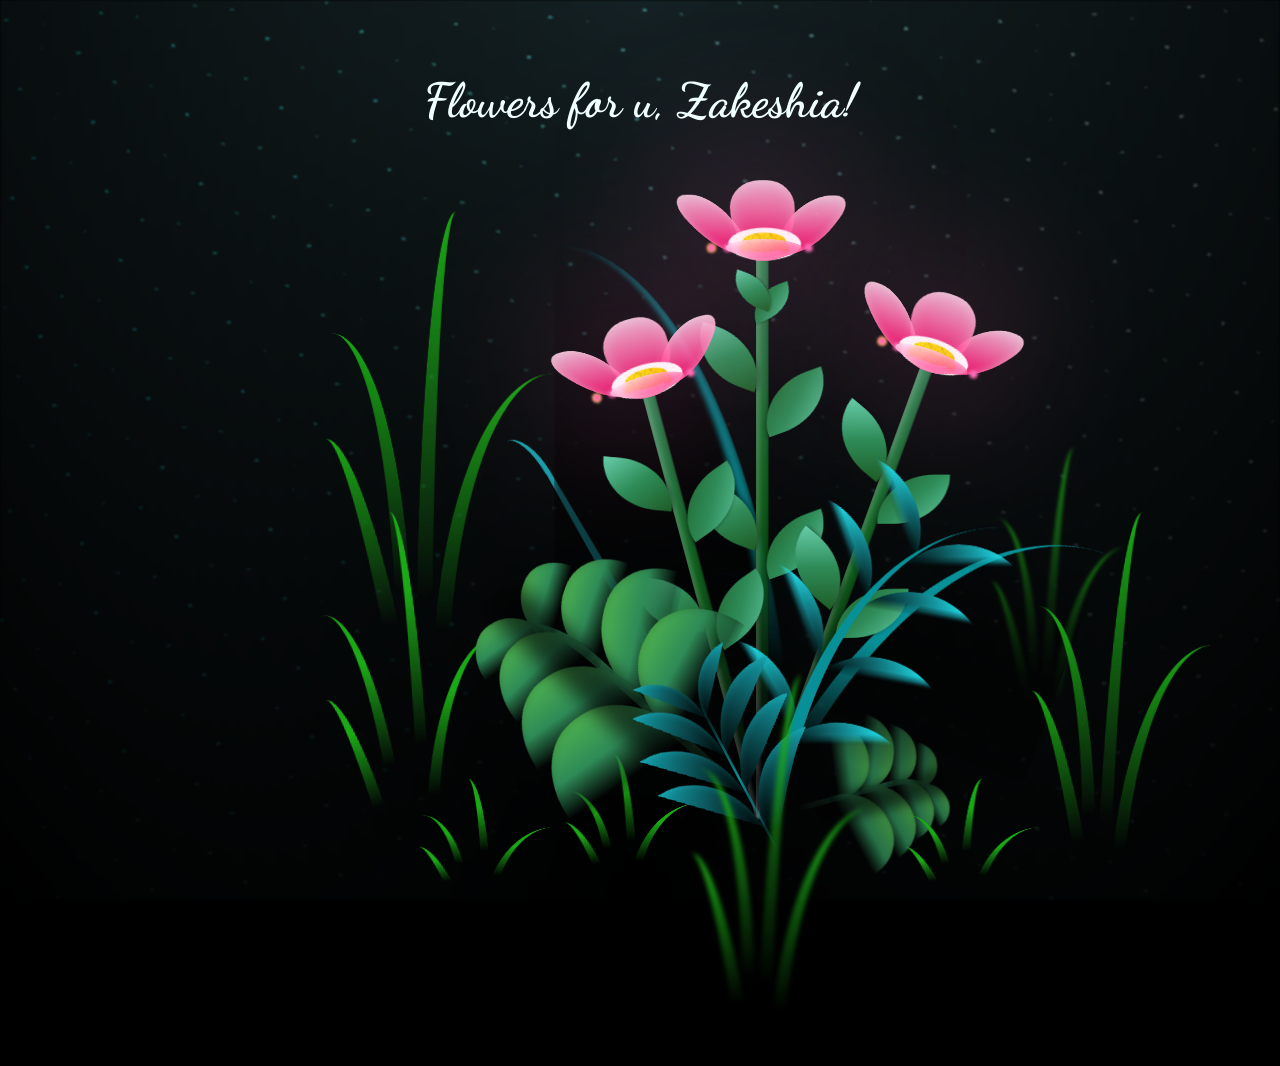
==== commit 0e90b3f7: "Update" ====
--- a/index.html
+++ b/index.html
@@ -1,19 +1,26 @@
 <!DOCTYPE html>
 <html lang="en">
+
 <head>
-    <meta charset="UTF-8">
-    <meta http-equiv="X-UA-Compatible" content="IE=edge">
-    <meta name="viewport" content="width=device-width, initial-scale=1.0, maximum-scale=1.0, user-scalable=no">
-    <link rel="stylesheet" href="css/main.css">
-    <link rel="stylesheet" href="css/style.css">
-    <link rel="icon" href="img/flowers.png" type="image/x-icon">
-    <title>flowers</title>
+  <meta charset="UTF-8">
+  <meta http-equiv="X-UA-Compatible" content="IE=edge">
+  <meta name="viewport" content="width=device-width, initial-scale=1.0, maximum-scale=1.0, user-scalable=no">
+  <link rel="stylesheet" href="css/main.css">
+  <link rel="stylesheet" href="css/style.css">
+  <link rel="icon" href="img/flowers.png" type="image/x-icon">
+  <title>flowers</title>
 </head>
+
 <body class="container">
-    <div class="greetings">
-        <span>Flowers for u, Zakeshia!</span>
-    </div>
-    <!-- <div class="description-container">
+  <div id="start-overlay" class="overlay-start">
+    <div class="overlay-content">
+      <h1 style="font-family:'Times New Roman', Times, serif;">Click me plzz 🙏</h1>
+    </div>
+  </div>
+  <div class="greetings">
+    <span>Flowers for u, Zakeshia!</span>
+  </div>
+  <!-- <div class="description-container">
         <div class="description-left">
             <p>
               Lorem ipsum dolor sit amet, consectetur adipiscing elit, sed do eiusmod tempor incididunt ut labore et dolore magna aliqua. 
@@ -31,12 +38,12 @@
             </p>
         </div>
     </div> -->
-<!-- 
+  <!-- 
     <div class="mobile-open-message">
         <button id="openMessageBtn">Open 💌</button>
     </div> -->
 
-    <!-- <div class="letter-overlay" id="letterOverlay">
+  <!-- <div class="letter-overlay" id="letterOverlay">
         <div class="letter-content">
             <span class="close-btn" id="closeLetterBtn">&times;</span>
             <p>
@@ -53,308 +60,313 @@
             </p>
         </div>
     </div> -->
-    
-  
-    <div class="night"></div>
-    
-    <div class="flowers">
-      
-      <div class="flower flower--1">
-        
-        <div class="flower__leafs flower__leafs--1">
-          <div class="flower__leaf flower__leaf--1"></div>
-          <div class="flower__leaf flower__leaf--2"></div>
-          <div class="flower__leaf flower__leaf--3"></div>
-          <div class="flower__leaf flower__leaf--4"></div>
-          <div class="flower__white-circle"></div>
-  
-          <div class="flower__light flower__light--1"></div>
-          <div class="flower__light flower__light--2"></div>
-          <div class="flower__light flower__light--3"></div>
-          <div class="flower__light flower__light--4"></div>
-          <div class="flower__light flower__light--5"></div>
-          <div class="flower__light flower__light--6"></div>
-          <div class="flower__light flower__light--7"></div>
-          <div class="flower__light flower__light--8"></div>
-  
-        </div>
-        <div class="flower__line">
-          <div class="flower__line__leaf flower__line__leaf--1"></div>
-          <div class="flower__line__leaf flower__line__leaf--2"></div>
-          <div class="flower__line__leaf flower__line__leaf--3"></div>
-          <div class="flower__line__leaf flower__line__leaf--4"></div>
-          <div class="flower__line__leaf flower__line__leaf--5"></div>
-          <div class="flower__line__leaf flower__line__leaf--6"></div>
-        </div>
-      </div>
-  
-      <div class="flower flower--2">
-        <div class="flower__leafs flower__leafs--2">
-          <div class="flower__leaf flower__leaf--1"></div>
-          <div class="flower__leaf flower__leaf--2"></div>
-          <div class="flower__leaf flower__leaf--3"></div>
-          <div class="flower__leaf flower__leaf--4"></div>
-          <div class="flower__white-circle"></div>
-  
-          <div class="flower__light flower__light--1"></div>
-          <div class="flower__light flower__light--2"></div>
-          <div class="flower__light flower__light--3"></div>
-          <div class="flower__light flower__light--4"></div>
-          <div class="flower__light flower__light--5"></div>
-          <div class="flower__light flower__light--6"></div>
-          <div class="flower__light flower__light--7"></div>
-          <div class="flower__light flower__light--8"></div>
-  
-        </div>
-        <div class="flower__line">
-          <div class="flower__line__leaf flower__line__leaf--1"></div>
-          <div class="flower__line__leaf flower__line__leaf--2"></div>
-          <div class="flower__line__leaf flower__line__leaf--3"></div>
-          <div class="flower__line__leaf flower__line__leaf--4"></div>
-        </div>
-      </div>
-  
-      <div class="flower flower--3">
-        <div class="flower__leafs flower__leafs--3">
-          <div class="flower__leaf flower__leaf--1"></div>
-          <div class="flower__leaf flower__leaf--2"></div>
-          <div class="flower__leaf flower__leaf--3"></div>
-          <div class="flower__leaf flower__leaf--4"></div>
-          <div class="flower__white-circle"></div>
-  
-          <div class="flower__light flower__light--1"></div>
-          <div class="flower__light flower__light--2"></div>
-          <div class="flower__light flower__light--3"></div>
-          <div class="flower__light flower__light--4"></div>
-          <div class="flower__light flower__light--5"></div>
-          <div class="flower__light flower__light--6"></div>
-          <div class="flower__light flower__light--7"></div>
-          <div class="flower__light flower__light--8"></div>
-  
-        </div>
-        <div class="flower__line">
-          <div class="flower__line__leaf flower__line__leaf--1"></div>
-          <div class="flower__line__leaf flower__line__leaf--2"></div>
-          <div class="flower__line__leaf flower__line__leaf--3"></div>
-          <div class="flower__line__leaf flower__line__leaf--4"></div>
-        </div>
-      </div>
-  
-      <div class="grow-ans" style="--d:1.2s">
-        <div class="flower__g-long">
-          <div class="flower__g-long__top"></div>
-          <div class="flower__g-long__bottom"></div>
-        </div>
-      </div>
-  
-      <div class="growing-grass">
-        <div class="flower__grass flower__grass--1">
-          <div class="flower__grass--top"></div>
-          <div class="flower__grass--bottom"></div>
-          <div class="flower__grass__leaf flower__grass__leaf--1"></div>
-          <div class="flower__grass__leaf flower__grass__leaf--2"></div>
-          <div class="flower__grass__leaf flower__grass__leaf--3"></div>
-          <div class="flower__grass__leaf flower__grass__leaf--4"></div>
-          <div class="flower__grass__leaf flower__grass__leaf--5"></div>
-          <div class="flower__grass__leaf flower__grass__leaf--6"></div>
-          <div class="flower__grass__leaf flower__grass__leaf--7"></div>
-          <div class="flower__grass__leaf flower__grass__leaf--8"></div>
-          <div class="flower__grass__overlay"></div>
-        </div>
-      </div>
-  
-      <div class="growing-grass">
-        <div class="flower__grass flower__grass--2">
-          <div class="flower__grass--top"></div>
-          <div class="flower__grass--bottom"></div>
-          <div class="flower__grass__leaf flower__grass__leaf--1"></div>
-          <div class="flower__grass__leaf flower__grass__leaf--2"></div>
-          <div class="flower__grass__leaf flower__grass__leaf--3"></div>
-          <div class="flower__grass__leaf flower__grass__leaf--4"></div>
-          <div class="flower__grass__leaf flower__grass__leaf--5"></div>
-          <div class="flower__grass__leaf flower__grass__leaf--6"></div>
-          <div class="flower__grass__leaf flower__grass__leaf--7"></div>
-          <div class="flower__grass__leaf flower__grass__leaf--8"></div>
-          <div class="flower__grass__overlay"></div>
-        </div>
-      </div>
-  
-      <div class="grow-ans" style="--d:2.4s">
-        <div class="flower__g-right flower__g-right--1">
-          <div class="leaf"></div>
-        </div>
-      </div>
-  
-      <div class="grow-ans" style="--d:2.8s">
-        <div class="flower__g-right flower__g-right--2">
-          <div class="leaf"></div>
-        </div>
-      </div>
-  
-      <div class="grow-ans" style="--d:2.8s">
-        <div class="flower__g-front">
-          <div class="flower__g-front__leaf-wrapper flower__g-front__leaf-wrapper--1">
-            <div class="flower__g-front__leaf"></div>
-          </div>
-          <div class="flower__g-front__leaf-wrapper flower__g-front__leaf-wrapper--2">
-            <div class="flower__g-front__leaf"></div>
-          </div>
-          <div class="flower__g-front__leaf-wrapper flower__g-front__leaf-wrapper--3">
-            <div class="flower__g-front__leaf"></div>
-          </div>
-          <div class="flower__g-front__leaf-wrapper flower__g-front__leaf-wrapper--4">
-            <div class="flower__g-front__leaf"></div>
-          </div>
-          <div class="flower__g-front__leaf-wrapper flower__g-front__leaf-wrapper--5">
-            <div class="flower__g-front__leaf"></div>
-          </div>
-          <div class="flower__g-front__leaf-wrapper flower__g-front__leaf-wrapper--6">
-            <div class="flower__g-front__leaf"></div>
-          </div>
-          <div class="flower__g-front__leaf-wrapper flower__g-front__leaf-wrapper--7">
-            <div class="flower__g-front__leaf"></div>
-          </div>
-          <div class="flower__g-front__leaf-wrapper flower__g-front__leaf-wrapper--8">
-            <div class="flower__g-front__leaf"></div>
-          </div>
-          <div class="flower__g-front__line"></div>
-        </div>
-      </div>
-  
+
+
+  <div class="night"></div>
+
+  <div class="flowers">
+
+    <div class="flower flower--1">
+
+      <div class="flower__leafs flower__leafs--1">
+        <div class="flower__leaf flower__leaf--1"></div>
+        <div class="flower__leaf flower__leaf--2"></div>
+        <div class="flower__leaf flower__leaf--3"></div>
+        <div class="flower__leaf flower__leaf--4"></div>
+        <div class="flower__white-circle"></div>
+
+        <div class="flower__light flower__light--1"></div>
+        <div class="flower__light flower__light--2"></div>
+        <div class="flower__light flower__light--3"></div>
+        <div class="flower__light flower__light--4"></div>
+        <div class="flower__light flower__light--5"></div>
+        <div class="flower__light flower__light--6"></div>
+        <div class="flower__light flower__light--7"></div>
+        <div class="flower__light flower__light--8"></div>
+
+      </div>
+      <div class="flower__line">
+        <div class="flower__line__leaf flower__line__leaf--1"></div>
+        <div class="flower__line__leaf flower__line__leaf--2"></div>
+        <div class="flower__line__leaf flower__line__leaf--3"></div>
+        <div class="flower__line__leaf flower__line__leaf--4"></div>
+        <div class="flower__line__leaf flower__line__leaf--5"></div>
+        <div class="flower__line__leaf flower__line__leaf--6"></div>
+      </div>
+    </div>
+
+    <div class="flower flower--2">
+      <div class="flower__leafs flower__leafs--2">
+        <div class="flower__leaf flower__leaf--1"></div>
+        <div class="flower__leaf flower__leaf--2"></div>
+        <div class="flower__leaf flower__leaf--3"></div>
+        <div class="flower__leaf flower__leaf--4"></div>
+        <div class="flower__white-circle"></div>
+
+        <div class="flower__light flower__light--1"></div>
+        <div class="flower__light flower__light--2"></div>
+        <div class="flower__light flower__light--3"></div>
+        <div class="flower__light flower__light--4"></div>
+        <div class="flower__light flower__light--5"></div>
+        <div class="flower__light flower__light--6"></div>
+        <div class="flower__light flower__light--7"></div>
+        <div class="flower__light flower__light--8"></div>
+
+      </div>
+      <div class="flower__line">
+        <div class="flower__line__leaf flower__line__leaf--1"></div>
+        <div class="flower__line__leaf flower__line__leaf--2"></div>
+        <div class="flower__line__leaf flower__line__leaf--3"></div>
+        <div class="flower__line__leaf flower__line__leaf--4"></div>
+      </div>
+    </div>
+
+    <div class="flower flower--3">
+      <div class="flower__leafs flower__leafs--3">
+        <div class="flower__leaf flower__leaf--1"></div>
+        <div class="flower__leaf flower__leaf--2"></div>
+        <div class="flower__leaf flower__leaf--3"></div>
+        <div class="flower__leaf flower__leaf--4"></div>
+        <div class="flower__white-circle"></div>
+
+        <div class="flower__light flower__light--1"></div>
+        <div class="flower__light flower__light--2"></div>
+        <div class="flower__light flower__light--3"></div>
+        <div class="flower__light flower__light--4"></div>
+        <div class="flower__light flower__light--5"></div>
+        <div class="flower__light flower__light--6"></div>
+        <div class="flower__light flower__light--7"></div>
+        <div class="flower__light flower__light--8"></div>
+
+      </div>
+      <div class="flower__line">
+        <div class="flower__line__leaf flower__line__leaf--1"></div>
+        <div class="flower__line__leaf flower__line__leaf--2"></div>
+        <div class="flower__line__leaf flower__line__leaf--3"></div>
+        <div class="flower__line__leaf flower__line__leaf--4"></div>
+      </div>
+    </div>
+
+    <div class="grow-ans" style="--d:1.2s">
+      <div class="flower__g-long">
+        <div class="flower__g-long__top"></div>
+        <div class="flower__g-long__bottom"></div>
+      </div>
+    </div>
+
+    <div class="growing-grass">
+      <div class="flower__grass flower__grass--1">
+        <div class="flower__grass--top"></div>
+        <div class="flower__grass--bottom"></div>
+        <div class="flower__grass__leaf flower__grass__leaf--1"></div>
+        <div class="flower__grass__leaf flower__grass__leaf--2"></div>
+        <div class="flower__grass__leaf flower__grass__leaf--3"></div>
+        <div class="flower__grass__leaf flower__grass__leaf--4"></div>
+        <div class="flower__grass__leaf flower__grass__leaf--5"></div>
+        <div class="flower__grass__leaf flower__grass__leaf--6"></div>
+        <div class="flower__grass__leaf flower__grass__leaf--7"></div>
+        <div class="flower__grass__leaf flower__grass__leaf--8"></div>
+        <div class="flower__grass__overlay"></div>
+      </div>
+    </div>
+
+    <div class="growing-grass">
+      <div class="flower__grass flower__grass--2">
+        <div class="flower__grass--top"></div>
+        <div class="flower__grass--bottom"></div>
+        <div class="flower__grass__leaf flower__grass__leaf--1"></div>
+        <div class="flower__grass__leaf flower__grass__leaf--2"></div>
+        <div class="flower__grass__leaf flower__grass__leaf--3"></div>
+        <div class="flower__grass__leaf flower__grass__leaf--4"></div>
+        <div class="flower__grass__leaf flower__grass__leaf--5"></div>
+        <div class="flower__grass__leaf flower__grass__leaf--6"></div>
+        <div class="flower__grass__leaf flower__grass__leaf--7"></div>
+        <div class="flower__grass__leaf flower__grass__leaf--8"></div>
+        <div class="flower__grass__overlay"></div>
+      </div>
+    </div>
+
+    <div class="grow-ans" style="--d:2.4s">
+      <div class="flower__g-right flower__g-right--1">
+        <div class="leaf"></div>
+      </div>
+    </div>
+
+    <div class="grow-ans" style="--d:2.8s">
+      <div class="flower__g-right flower__g-right--2">
+        <div class="leaf"></div>
+      </div>
+    </div>
+
+    <div class="grow-ans" style="--d:2.8s">
+      <div class="flower__g-front">
+        <div class="flower__g-front__leaf-wrapper flower__g-front__leaf-wrapper--1">
+          <div class="flower__g-front__leaf"></div>
+        </div>
+        <div class="flower__g-front__leaf-wrapper flower__g-front__leaf-wrapper--2">
+          <div class="flower__g-front__leaf"></div>
+        </div>
+        <div class="flower__g-front__leaf-wrapper flower__g-front__leaf-wrapper--3">
+          <div class="flower__g-front__leaf"></div>
+        </div>
+        <div class="flower__g-front__leaf-wrapper flower__g-front__leaf-wrapper--4">
+          <div class="flower__g-front__leaf"></div>
+        </div>
+        <div class="flower__g-front__leaf-wrapper flower__g-front__leaf-wrapper--5">
+          <div class="flower__g-front__leaf"></div>
+        </div>
+        <div class="flower__g-front__leaf-wrapper flower__g-front__leaf-wrapper--6">
+          <div class="flower__g-front__leaf"></div>
+        </div>
+        <div class="flower__g-front__leaf-wrapper flower__g-front__leaf-wrapper--7">
+          <div class="flower__g-front__leaf"></div>
+        </div>
+        <div class="flower__g-front__leaf-wrapper flower__g-front__leaf-wrapper--8">
+          <div class="flower__g-front__leaf"></div>
+        </div>
+        <div class="flower__g-front__line"></div>
+      </div>
+    </div>
+
+    <div class="grow-ans" style="--d:3.2s">
+      <div class="flower__g-fr">
+        <div class="leaf"></div>
+        <div class="flower__g-fr__leaf flower__g-fr__leaf--1"></div>
+        <div class="flower__g-fr__leaf flower__g-fr__leaf--2"></div>
+        <div class="flower__g-fr__leaf flower__g-fr__leaf--3"></div>
+        <div class="flower__g-fr__leaf flower__g-fr__leaf--4"></div>
+        <div class="flower__g-fr__leaf flower__g-fr__leaf--5"></div>
+        <div class="flower__g-fr__leaf flower__g-fr__leaf--6"></div>
+        <div class="flower__g-fr__leaf flower__g-fr__leaf--7"></div>
+        <div class="flower__g-fr__leaf flower__g-fr__leaf--8"></div>
+      </div>
+    </div>
+
+    <div class="long-g long-g--0">
+      <div class="grow-ans" style="--d:3s">
+        <div class="leaf leaf--0"></div>
+      </div>
+      <div class="grow-ans" style="--d:2.2s">
+        <div class="leaf leaf--1"></div>
+      </div>
+      <div class="grow-ans" style="--d:3.4s">
+        <div class="leaf leaf--2"></div>
+      </div>
+      <div class="grow-ans" style="--d:3.6s">
+        <div class="leaf leaf--3"></div>
+      </div>
+    </div>
+
+    <div class="long-g long-g--1">
+      <div class="grow-ans" style="--d:3.6s">
+        <div class="leaf leaf--0"></div>
+      </div>
+      <div class="grow-ans" style="--d:3.8s">
+        <div class="leaf leaf--1"></div>
+      </div>
+      <div class="grow-ans" style="--d:4s">
+        <div class="leaf leaf--2"></div>
+      </div>
+      <div class="grow-ans" style="--d:4.2s">
+        <div class="leaf leaf--3"></div>
+      </div>
+    </div>
+
+    <div class="long-g long-g--2">
+      <div class="grow-ans" style="--d:4s">
+        <div class="leaf leaf--0"></div>
+      </div>
+      <div class="grow-ans" style="--d:4.2s">
+        <div class="leaf leaf--1"></div>
+      </div>
+      <div class="grow-ans" style="--d:4.4s">
+        <div class="leaf leaf--2"></div>
+      </div>
+      <div class="grow-ans" style="--d:4.6s">
+        <div class="leaf leaf--3"></div>
+      </div>
+    </div>
+
+    <div class="long-g long-g--3">
+      <div class="grow-ans" style="--d:4s">
+        <div class="leaf leaf--0"></div>
+      </div>
+      <div class="grow-ans" style="--d:4.2s">
+        <div class="leaf leaf--1"></div>
+      </div>
+      <div class="grow-ans" style="--d:3s">
+        <div class="leaf leaf--2"></div>
+      </div>
+      <div class="grow-ans" style="--d:3.6s">
+        <div class="leaf leaf--3"></div>
+      </div>
+    </div>
+
+    <div class="long-g long-g--4">
+      <div class="grow-ans" style="--d:4s">
+        <div class="leaf leaf--0"></div>
+      </div>
+      <div class="grow-ans" style="--d:4.2s">
+        <div class="leaf leaf--1"></div>
+      </div>
+      <div class="grow-ans" style="--d:3s">
+        <div class="leaf leaf--2"></div>
+      </div>
+      <div class="grow-ans" style="--d:3.6s">
+        <div class="leaf leaf--3"></div>
+      </div>
+    </div>
+
+    <div class="long-g long-g--5">
+      <div class="grow-ans" style="--d:4s">
+        <div class="leaf leaf--0"></div>
+      </div>
+      <div class="grow-ans" style="--d:4.2s">
+        <div class="leaf leaf--1"></div>
+      </div>
+      <div class="grow-ans" style="--d:3s">
+        <div class="leaf leaf--2"></div>
+      </div>
+      <div class="grow-ans" style="--d:3.6s">
+        <div class="leaf leaf--3"></div>
+      </div>
+    </div>
+
+    <div class="long-g long-g--6">
+      <div class="grow-ans" style="--d:4.2s">
+        <div class="leaf leaf--0"></div>
+      </div>
+      <div class="grow-ans" style="--d:4.4s">
+        <div class="leaf leaf--1"></div>
+      </div>
+      <div class="grow-ans" style="--d:4.6s">
+        <div class="leaf leaf--2"></div>
+      </div>
+      <div class="grow-ans" style="--d:4.8s">
+        <div class="leaf leaf--3"></div>
+      </div>
+    </div>
+
+    <div class="long-g long-g--7">
+      <div class="grow-ans" style="--d:3s">
+        <div class="leaf leaf--0"></div>
+      </div>
       <div class="grow-ans" style="--d:3.2s">
-        <div class="flower__g-fr">
-          <div class="leaf"></div>
-          <div class="flower__g-fr__leaf flower__g-fr__leaf--1"></div>
-          <div class="flower__g-fr__leaf flower__g-fr__leaf--2"></div>
-          <div class="flower__g-fr__leaf flower__g-fr__leaf--3"></div>
-          <div class="flower__g-fr__leaf flower__g-fr__leaf--4"></div>
-          <div class="flower__g-fr__leaf flower__g-fr__leaf--5"></div>
-          <div class="flower__g-fr__leaf flower__g-fr__leaf--6"></div>
-          <div class="flower__g-fr__leaf flower__g-fr__leaf--7"></div>
-          <div class="flower__g-fr__leaf flower__g-fr__leaf--8"></div>
-        </div>
-      </div>
-  
-      <div class="long-g long-g--0">
-        <div class="grow-ans" style="--d:3s">
-          <div class="leaf leaf--0"></div>
-        </div>
-        <div class="grow-ans" style="--d:2.2s">
-          <div class="leaf leaf--1"></div>
-        </div>
-        <div class="grow-ans" style="--d:3.4s">
-          <div class="leaf leaf--2"></div>
-        </div>
-        <div class="grow-ans" style="--d:3.6s">
-          <div class="leaf leaf--3"></div>
-        </div>
-      </div>
-  
-      <div class="long-g long-g--1">
-        <div class="grow-ans" style="--d:3.6s">
-          <div class="leaf leaf--0"></div>
-        </div>
-        <div class="grow-ans" style="--d:3.8s">
-          <div class="leaf leaf--1"></div>
-        </div>
-        <div class="grow-ans" style="--d:4s">
-          <div class="leaf leaf--2"></div>
-        </div>
-        <div class="grow-ans" style="--d:4.2s">
-          <div class="leaf leaf--3"></div>
-        </div>
-      </div>
-  
-      <div class="long-g long-g--2">
-        <div class="grow-ans" style="--d:4s">
-          <div class="leaf leaf--0"></div>
-        </div>
-        <div class="grow-ans" style="--d:4.2s">
-          <div class="leaf leaf--1"></div>
-        </div>
-        <div class="grow-ans" style="--d:4.4s">
-          <div class="leaf leaf--2"></div>
-        </div>
-        <div class="grow-ans" style="--d:4.6s">
-          <div class="leaf leaf--3"></div>
-        </div>
-      </div>
-  
-      <div class="long-g long-g--3">
-        <div class="grow-ans" style="--d:4s">
-          <div class="leaf leaf--0"></div>
-        </div>
-        <div class="grow-ans" style="--d:4.2s">
-          <div class="leaf leaf--1"></div>
-        </div>
-        <div class="grow-ans" style="--d:3s">
-          <div class="leaf leaf--2"></div>
-        </div>
-        <div class="grow-ans" style="--d:3.6s">
-          <div class="leaf leaf--3"></div>
-        </div>
-      </div>
-  
-      <div class="long-g long-g--4">
-        <div class="grow-ans" style="--d:4s">
-          <div class="leaf leaf--0"></div>
-        </div>
-        <div class="grow-ans" style="--d:4.2s">
-          <div class="leaf leaf--1"></div>
-        </div>
-        <div class="grow-ans" style="--d:3s">
-          <div class="leaf leaf--2"></div>
-        </div>
-        <div class="grow-ans" style="--d:3.6s">
-          <div class="leaf leaf--3"></div>
-        </div>
-      </div>
-  
-      <div class="long-g long-g--5">
-        <div class="grow-ans" style="--d:4s">
-          <div class="leaf leaf--0"></div>
-        </div>
-        <div class="grow-ans" style="--d:4.2s">
-          <div class="leaf leaf--1"></div>
-        </div>
-        <div class="grow-ans" style="--d:3s">
-          <div class="leaf leaf--2"></div>
-        </div>
-        <div class="grow-ans" style="--d:3.6s">
-          <div class="leaf leaf--3"></div>
-        </div>
-      </div>
-  
-      <div class="long-g long-g--6">
-        <div class="grow-ans" style="--d:4.2s">
-          <div class="leaf leaf--0"></div>
-        </div>
-        <div class="grow-ans" style="--d:4.4s">
-          <div class="leaf leaf--1"></div>
-        </div>
-        <div class="grow-ans" style="--d:4.6s">
-          <div class="leaf leaf--2"></div>
-        </div>
-        <div class="grow-ans" style="--d:4.8s">
-          <div class="leaf leaf--3"></div>
-        </div>
-      </div>
-  
-      <div class="long-g long-g--7">
-        <div class="grow-ans" style="--d:3s">
-          <div class="leaf leaf--0"></div>
-        </div>
-        <div class="grow-ans" style="--d:3.2s">
-          <div class="leaf leaf--1"></div>
-        </div>
-        <div class="grow-ans" style="--d:3.5s">
-          <div class="leaf leaf--2"></div>
-        </div>
-        <div class="grow-ans" style="--d:3.6s">
-          <div class="leaf leaf--3"></div>
-        </div>
-      </div>
-    </div>
-    <script src="main.js"></script>
-  </body>
-</html>
+        <div class="leaf leaf--1"></div>
+      </div>
+      <div class="grow-ans" style="--d:3.5s">
+        <div class="leaf leaf--2"></div>
+      </div>
+      <div class="grow-ans" style="--d:3.6s">
+        <div class="leaf leaf--3"></div>
+      </div>
+    </div>
+  </div>
+  <audio id="bg-music" loop>
+    <source src="kasekase.mp3" type="audio/mpeg">
+    Your browser does not support the audio element.
+  </audio>
+  <script src="main.js"></script>
+</body>
+
+</html>
